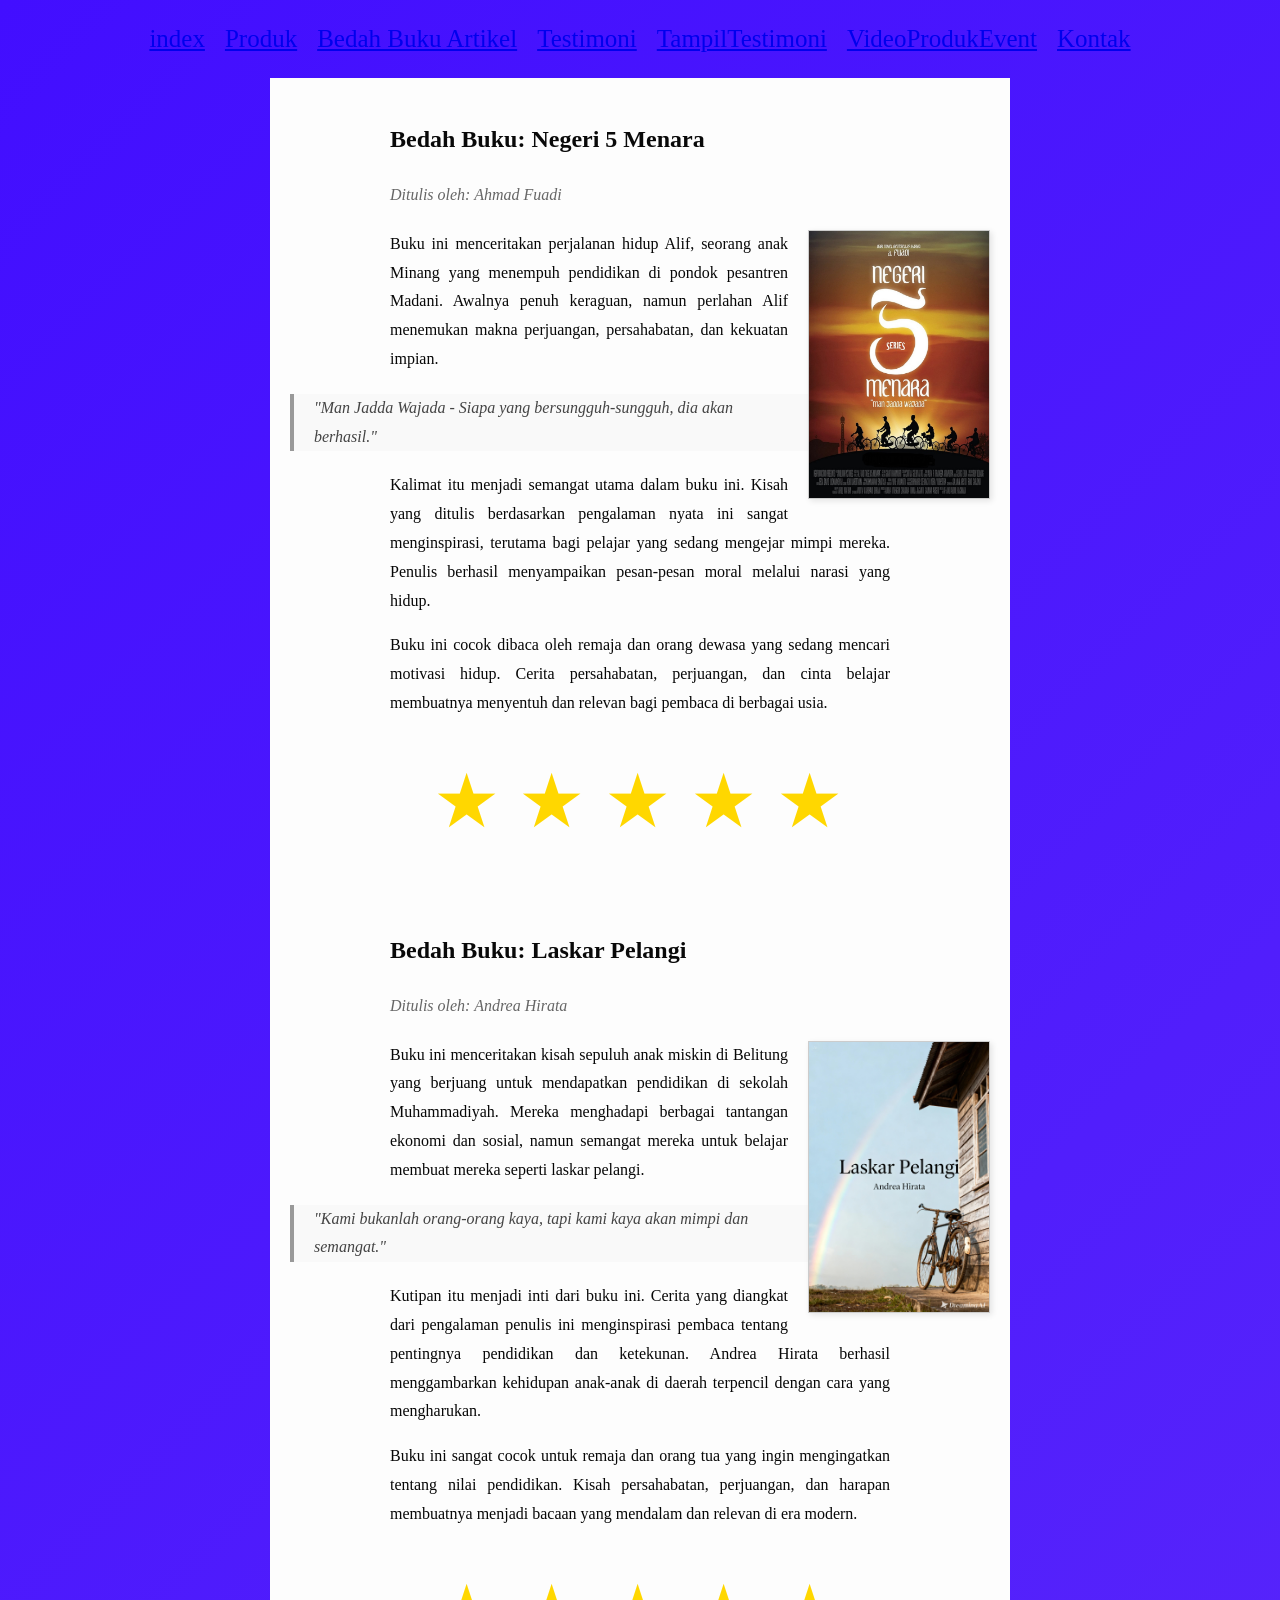
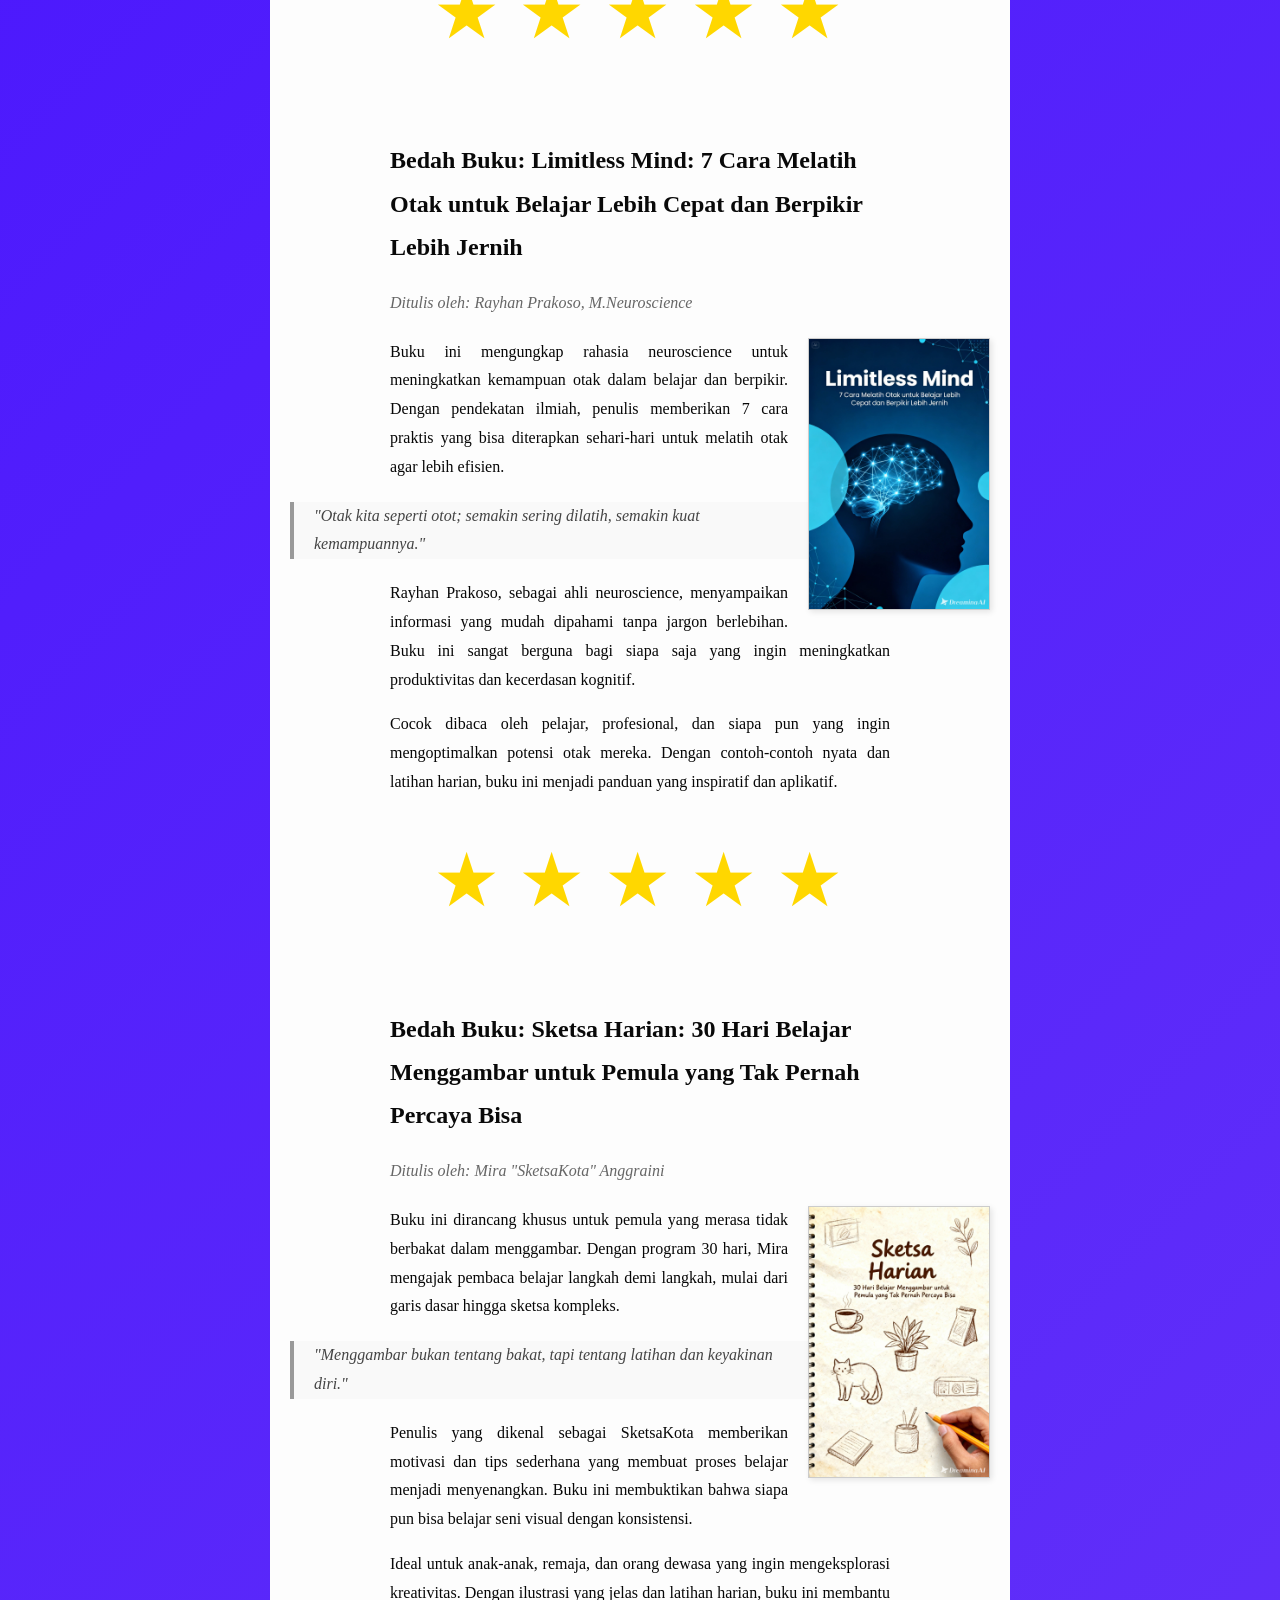
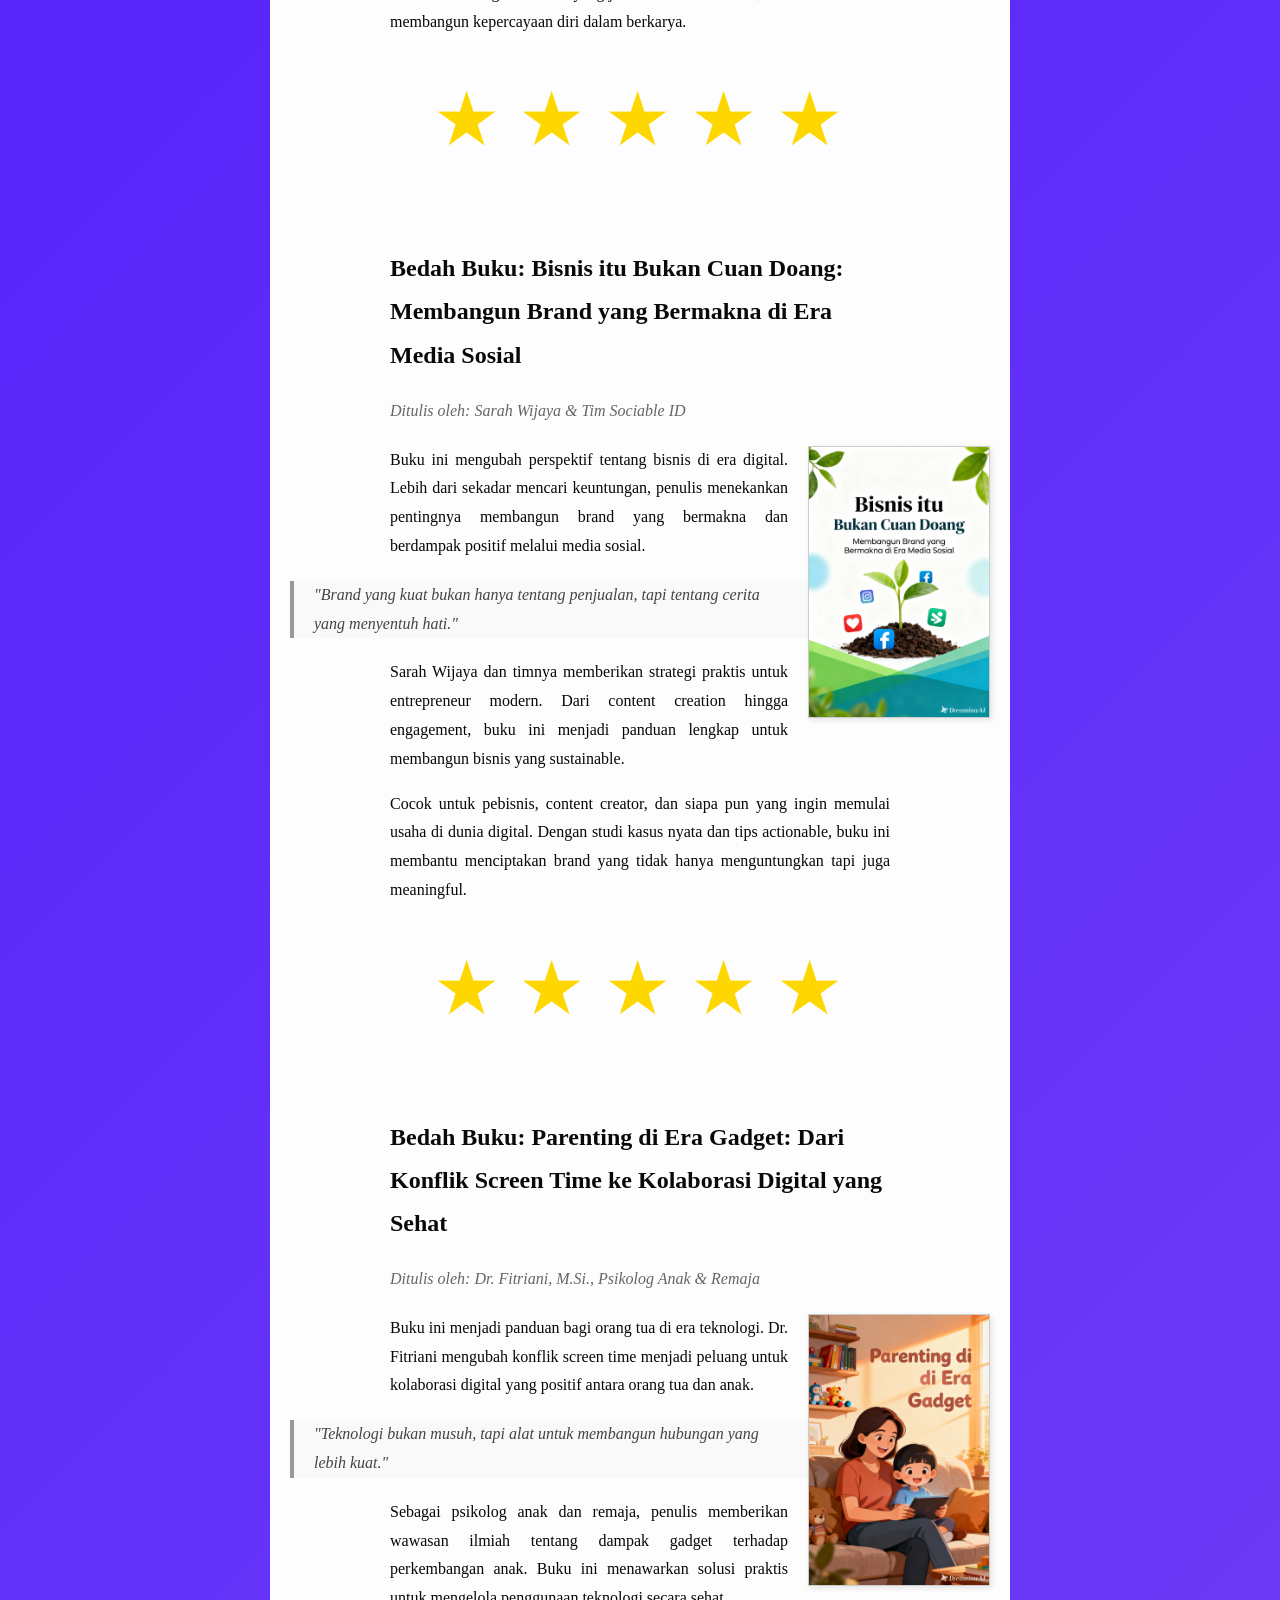
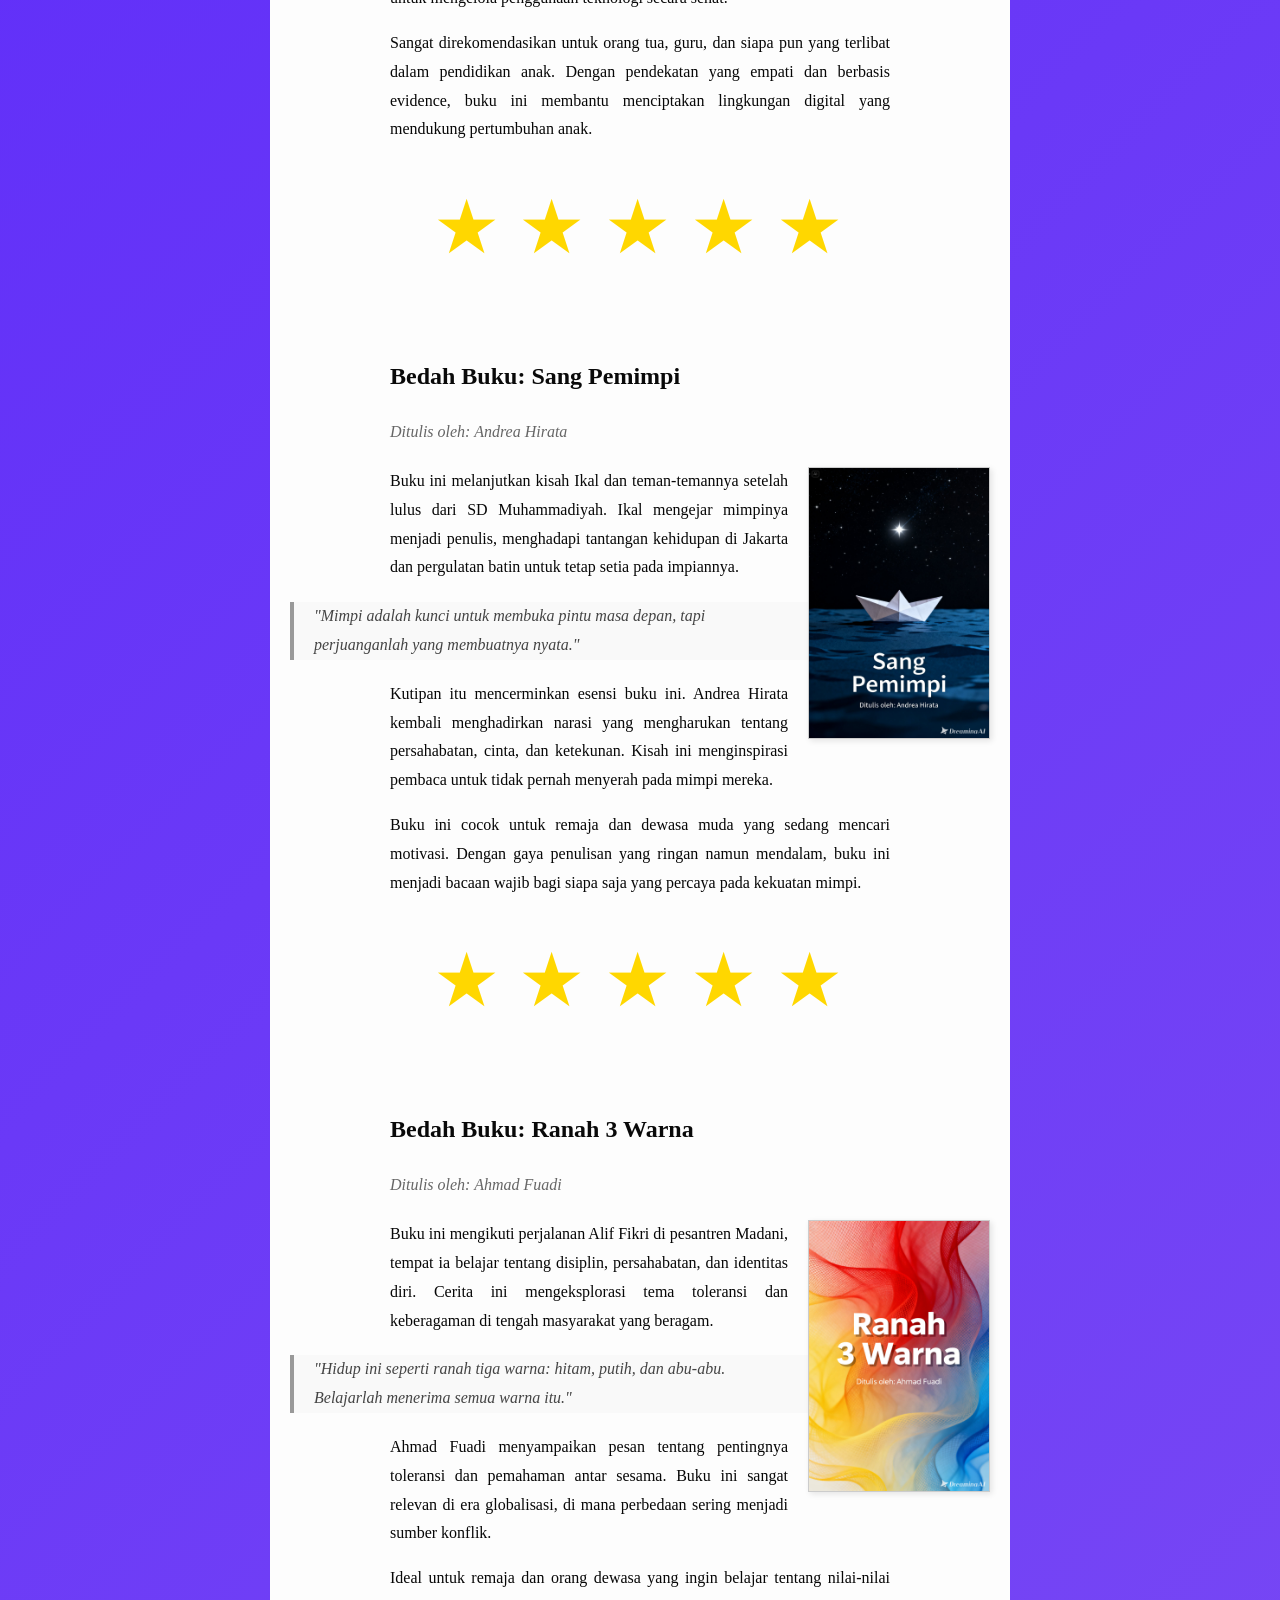
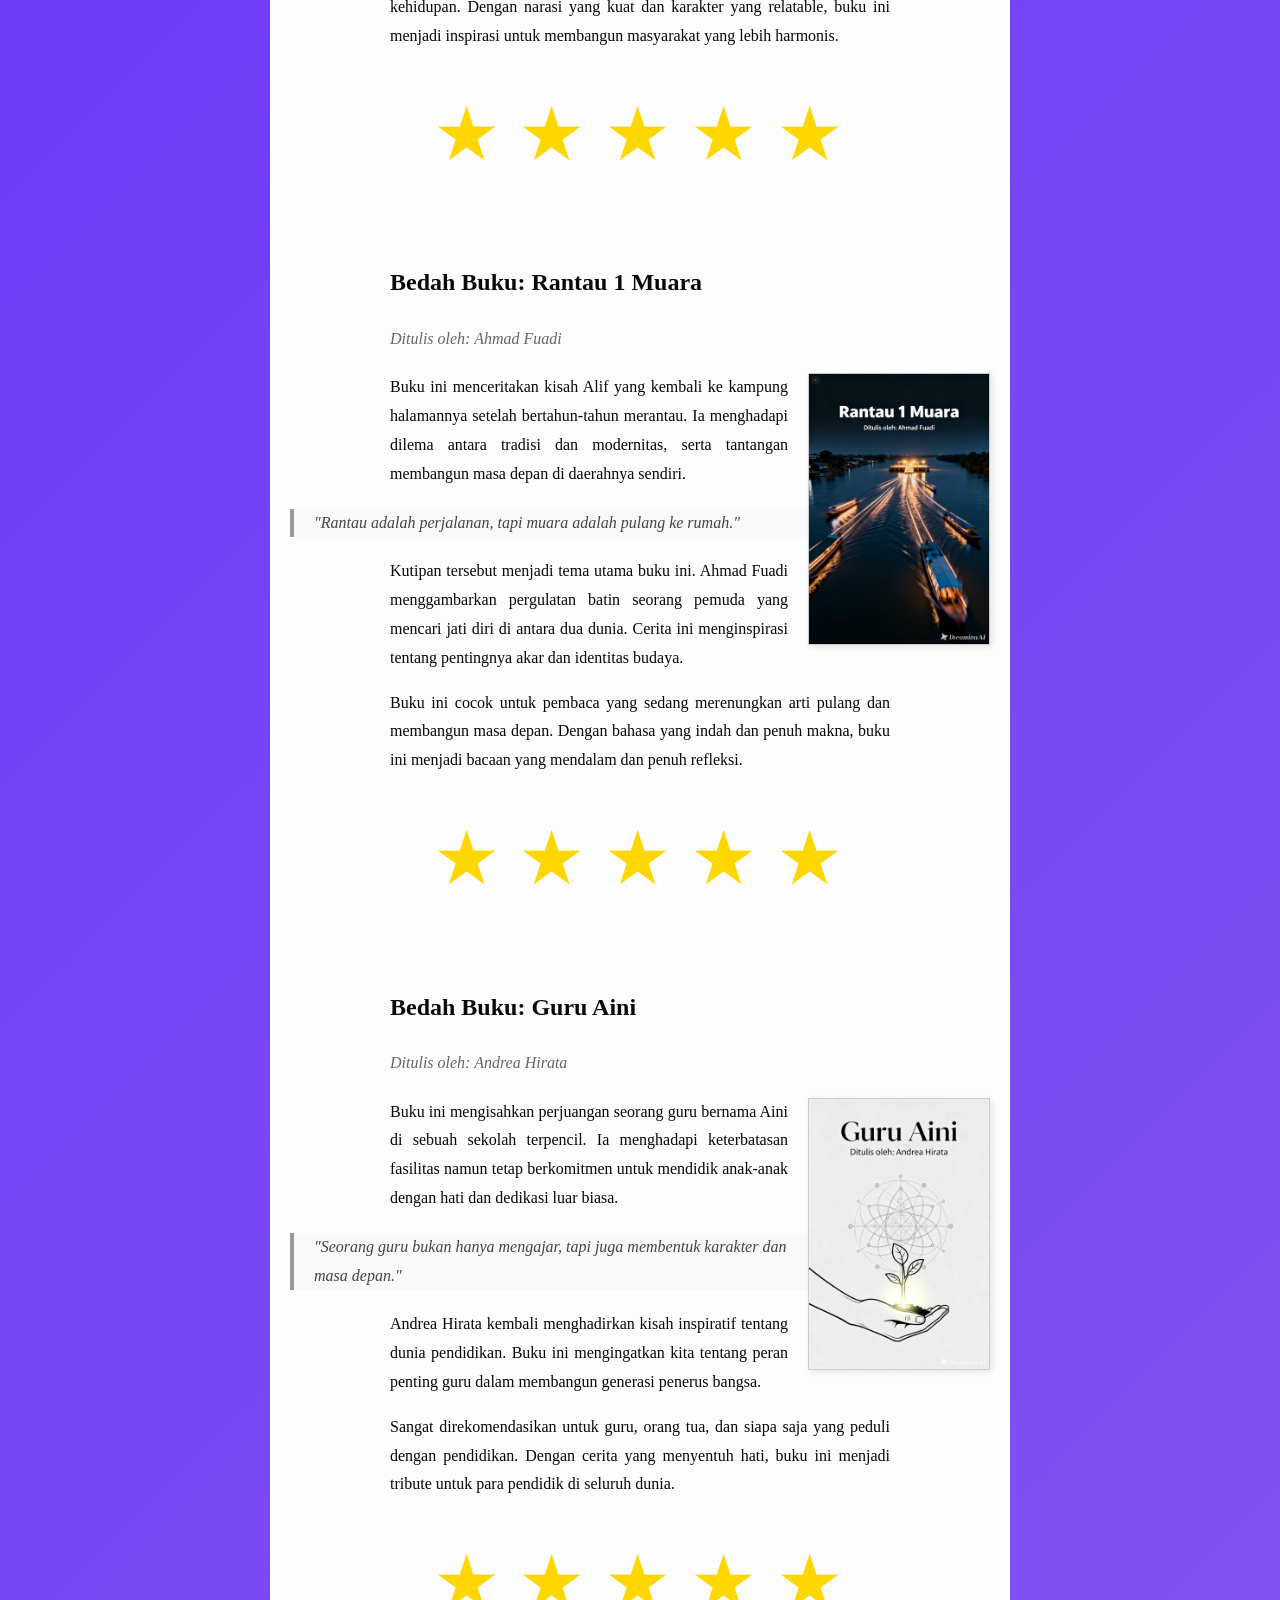
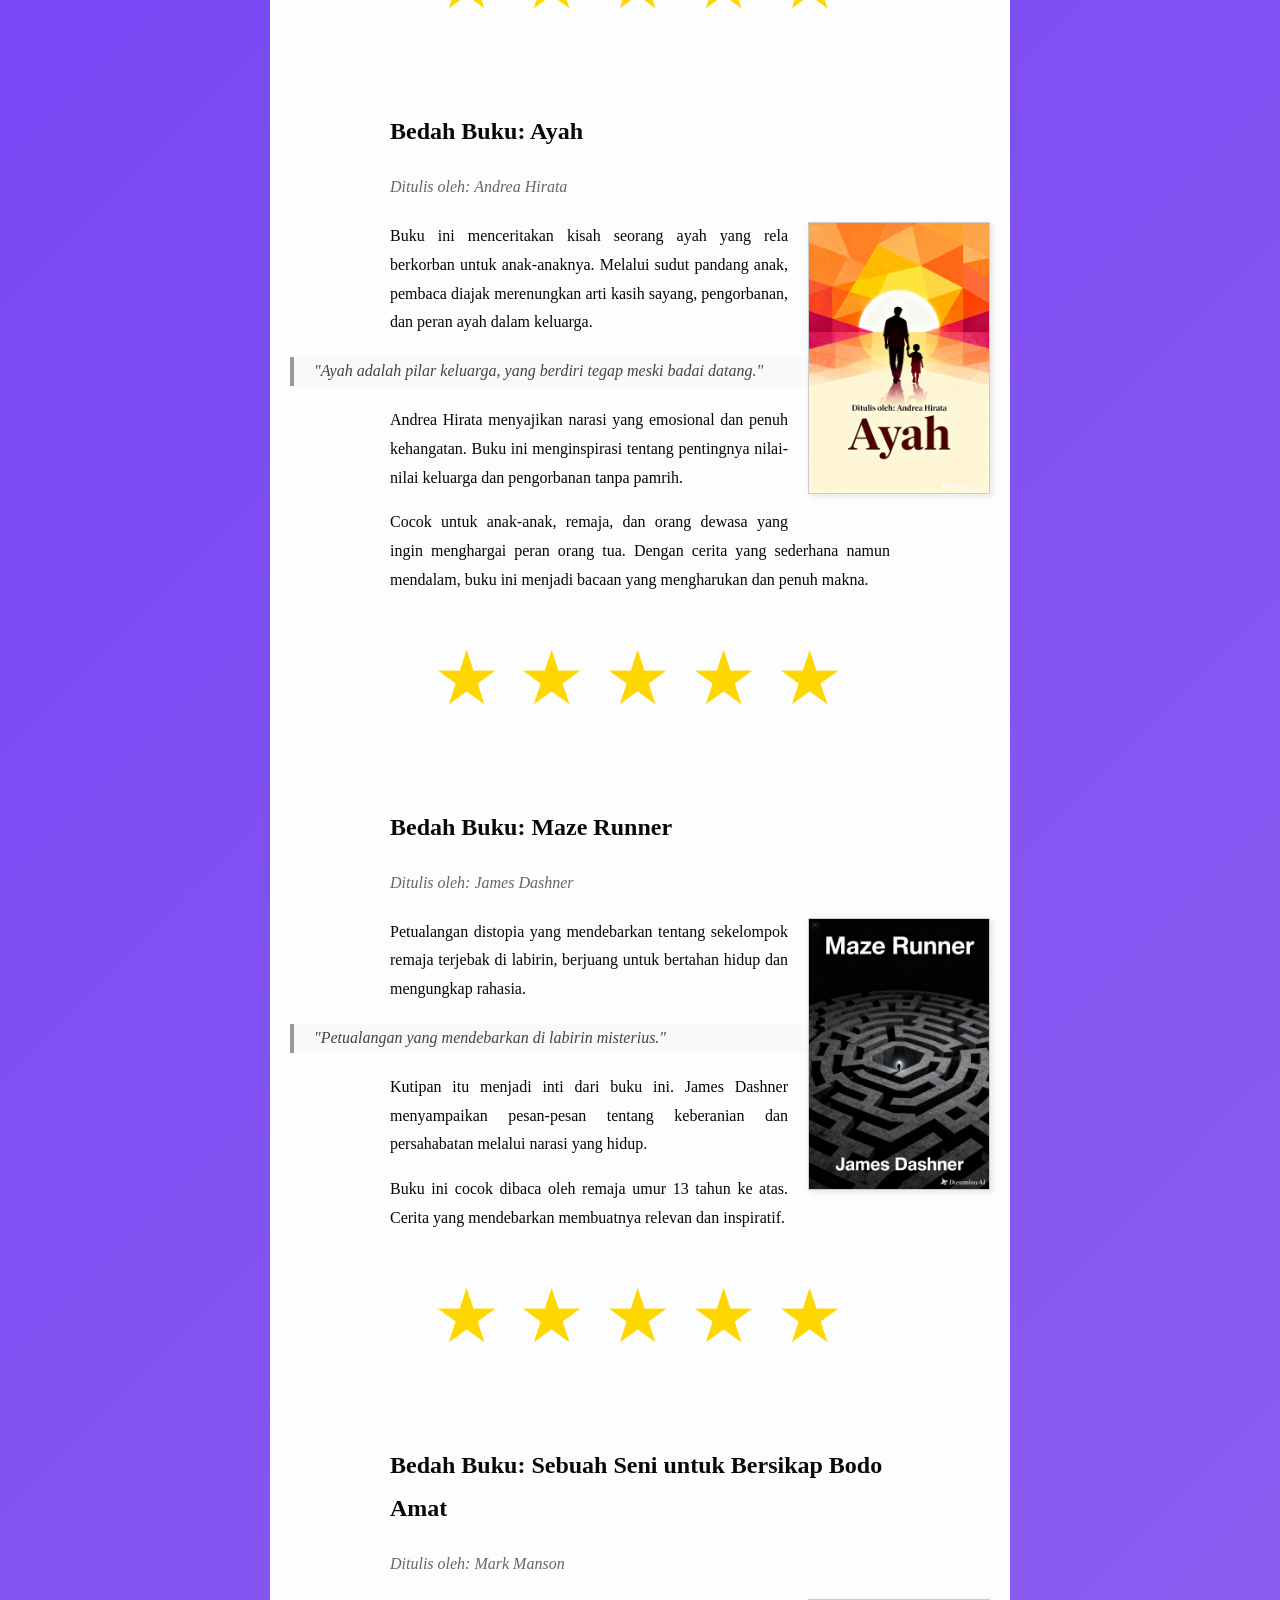
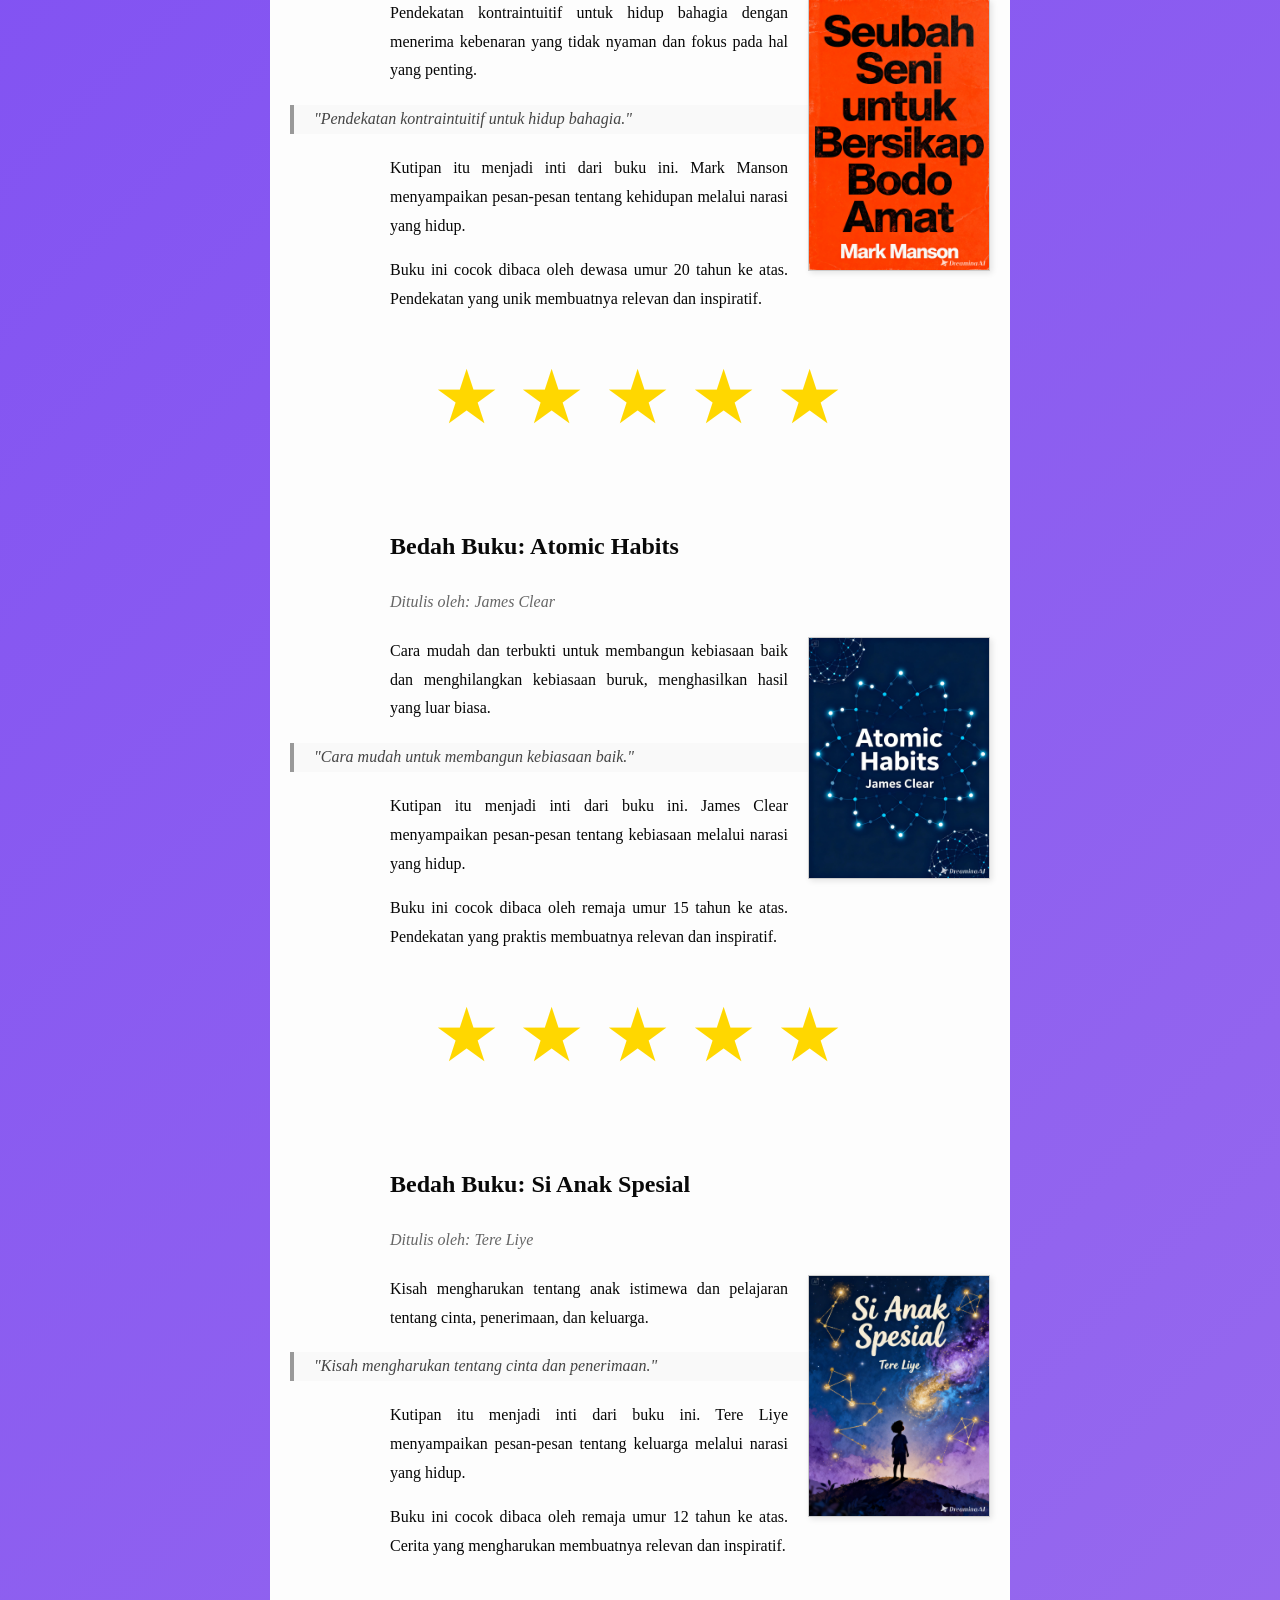
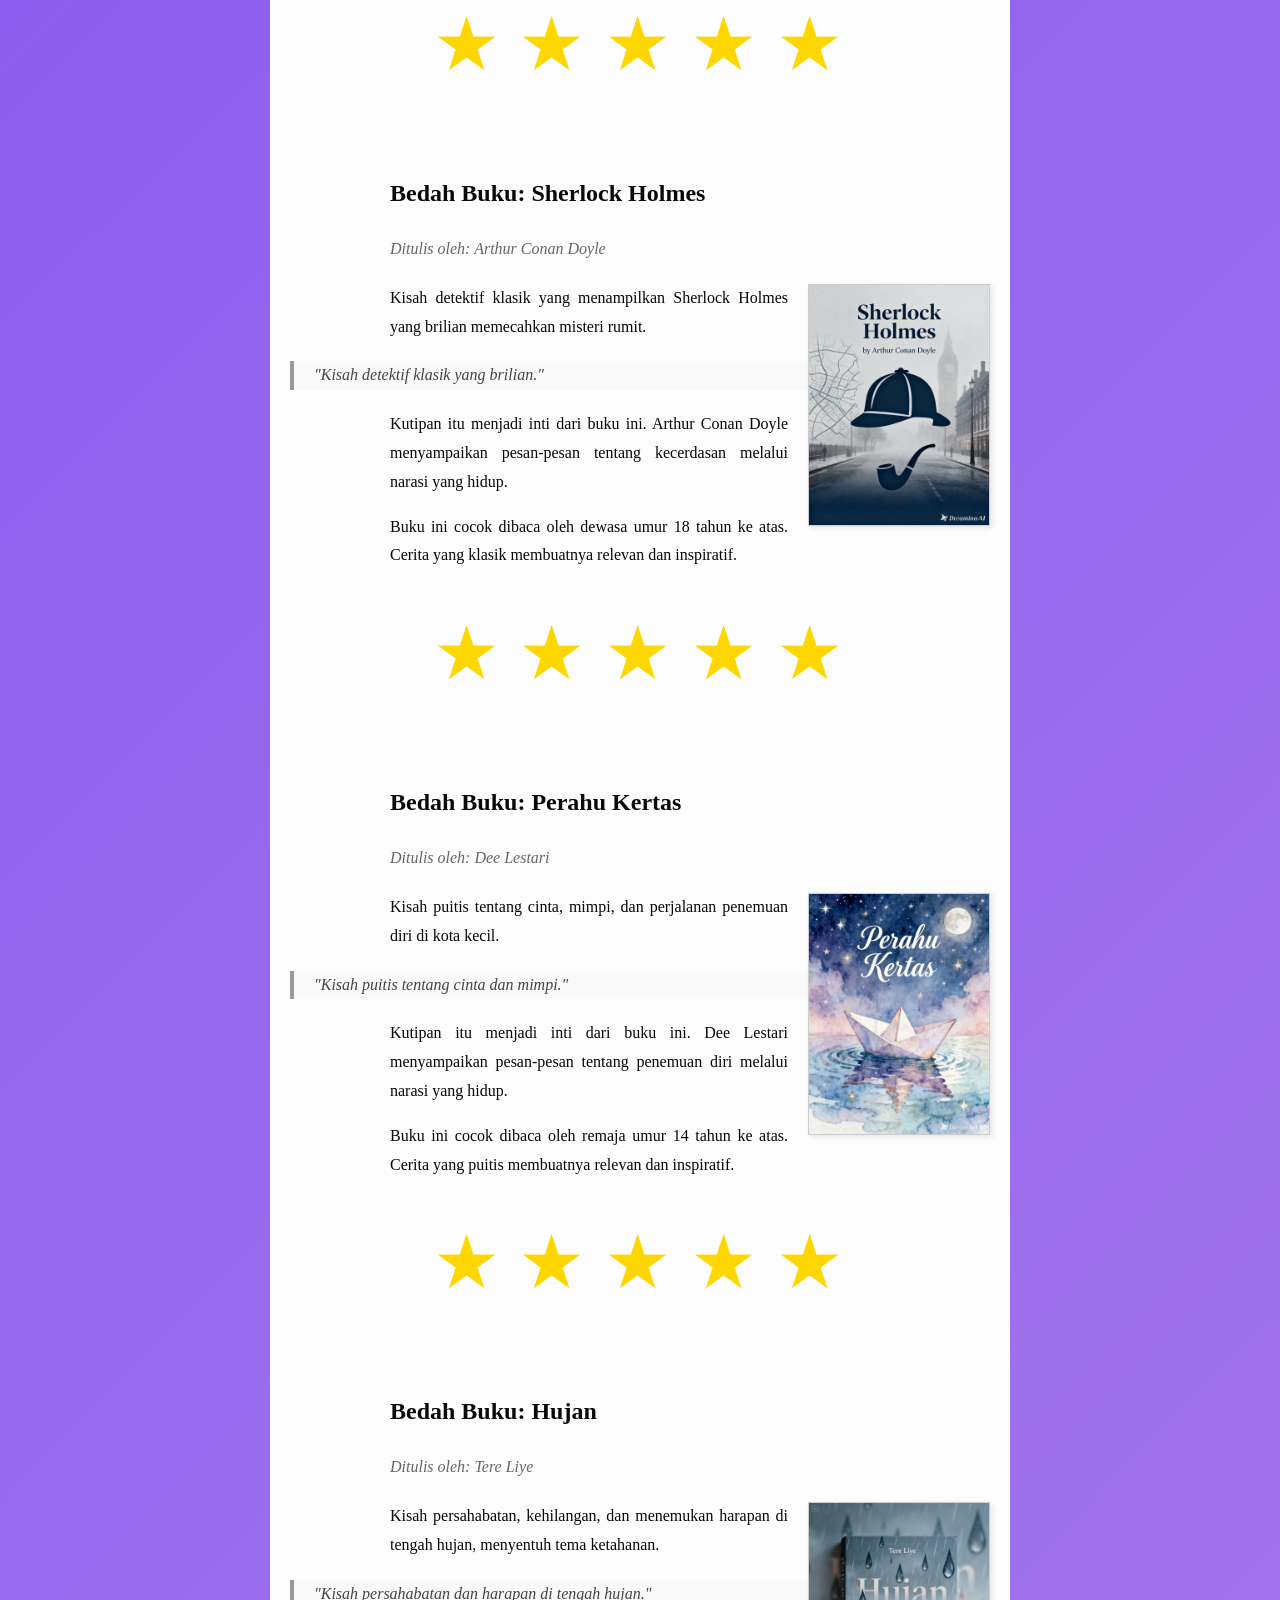
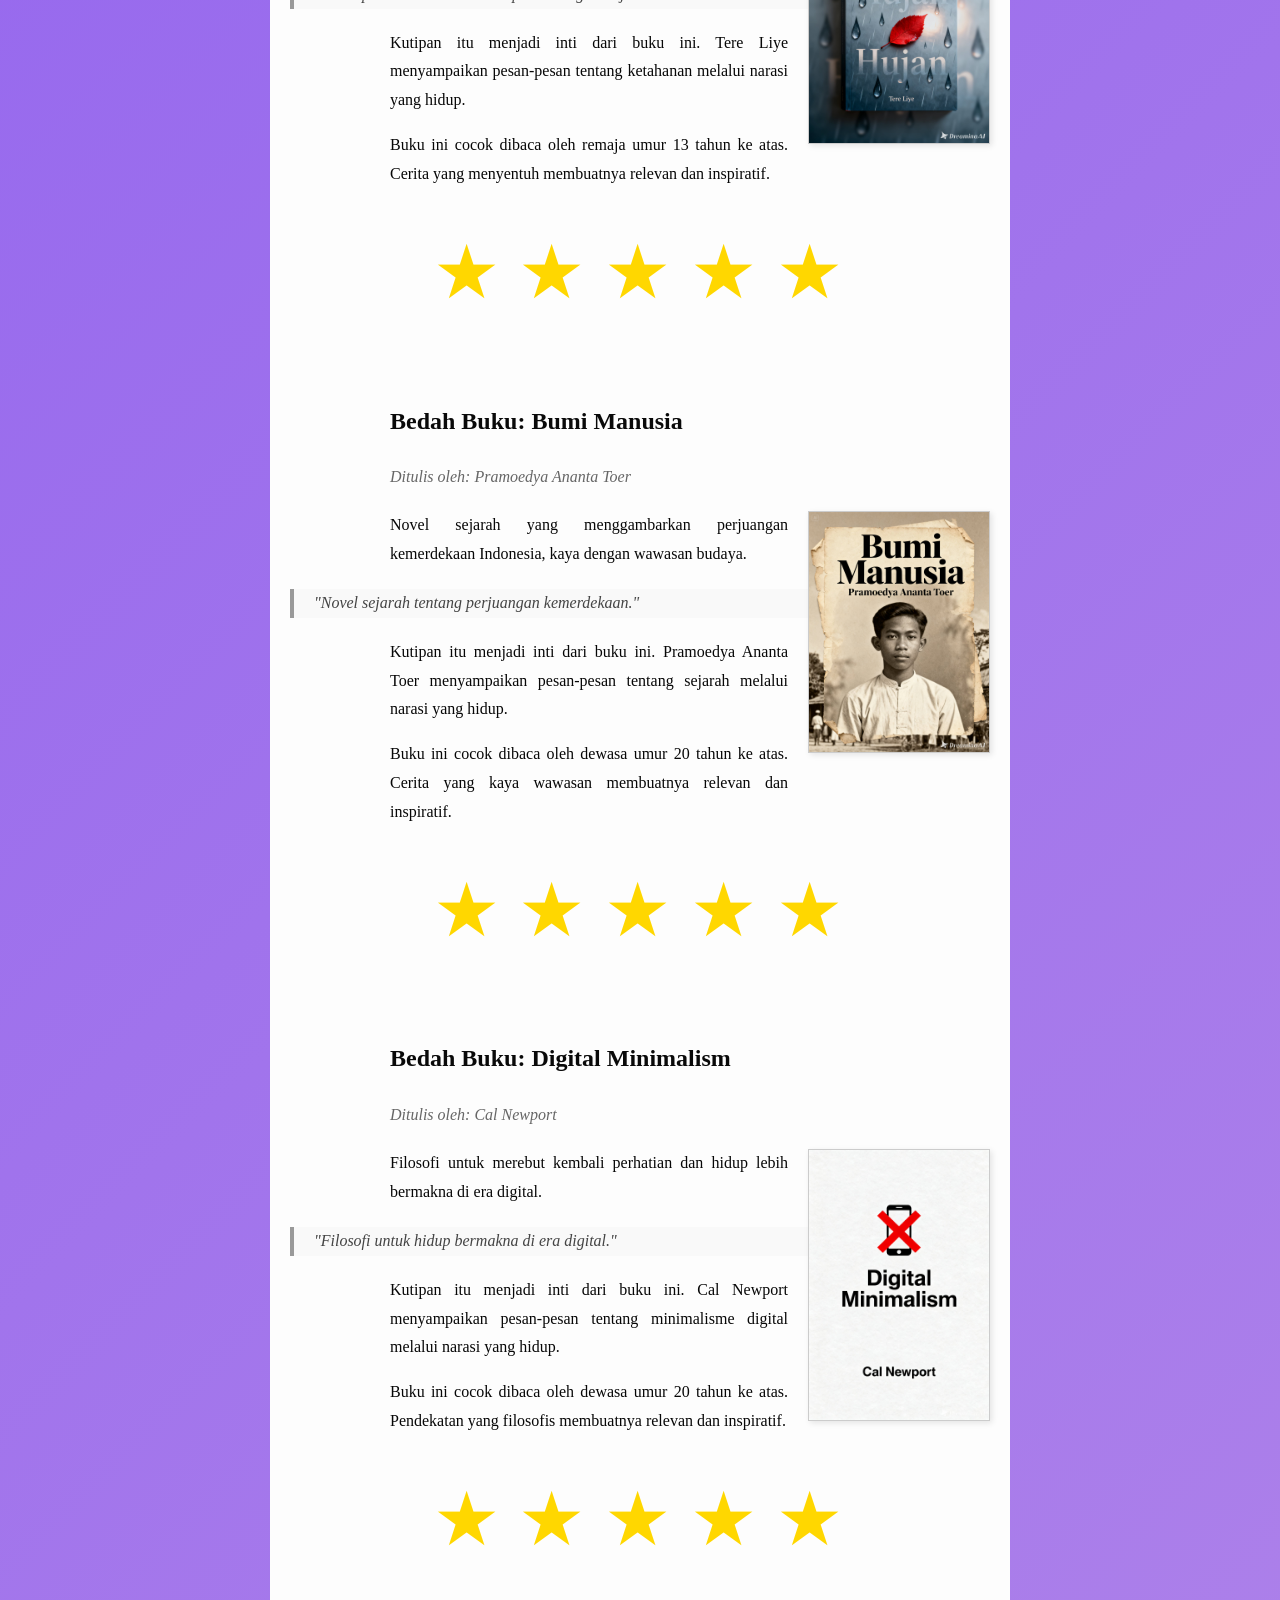
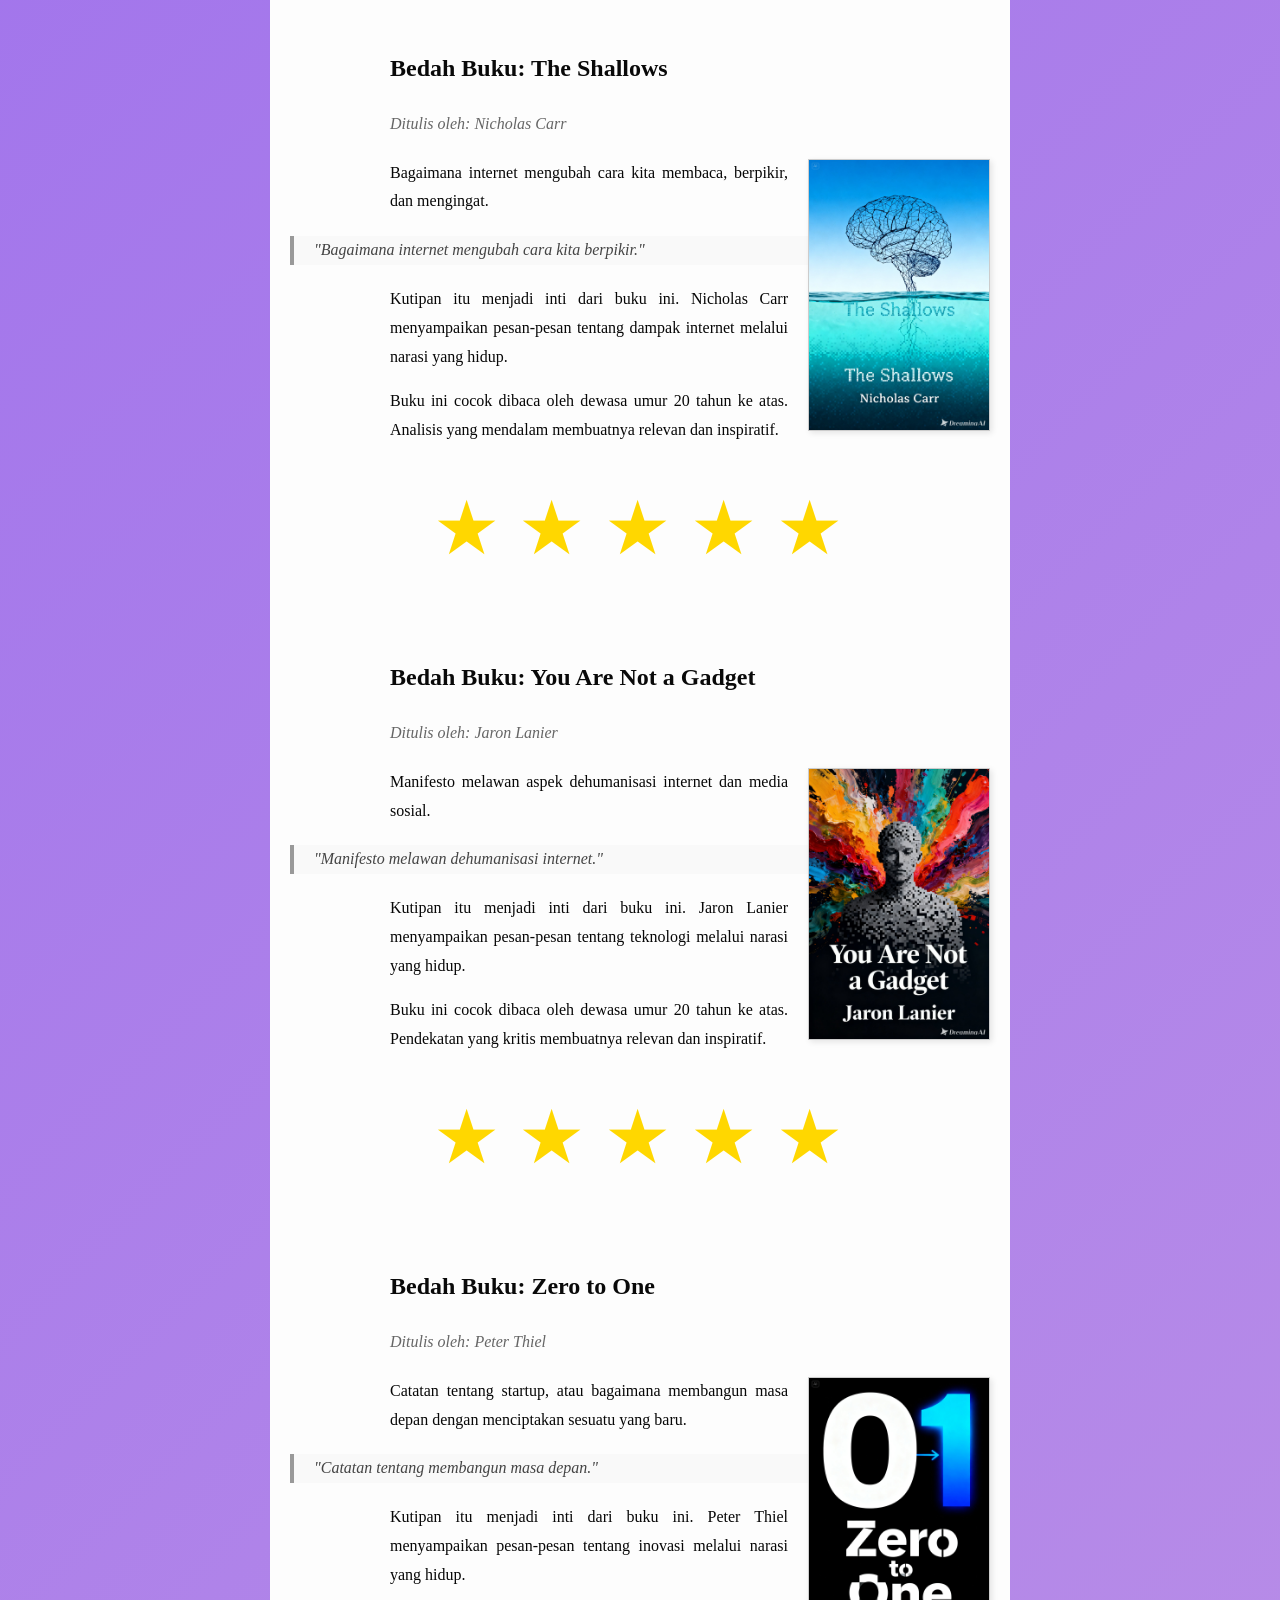
==== BedahBukuArtikel.html @ 0fa4472f "saya ingin mambuat file image untuk foto" ====
<!DOCTYPE html>
<html lang="id">
<head>
    <meta charset="UTF-8">
    <meta name="viewport" content="width=device-width, initial-scale=1.0">
    <title>Profil Usaha Buku</title>
    <link rel="stylesheet" href="style.css" />
</head>
<body>
    <nav class="navbar">
        <ul>
            <li><a href="index.html">index</a></li>
            <li><a href="Produk.html">Produk</a></li>
            <li><a href="BedahBukuArtikel.html">Bedah Buku Artikel</a></li>
            <li><a href="Testimoni.html">Testimoni</a></li>
            <li><a href="TampilTestimoni.html">TampilTestimoni</a></li>
            <li><a href="VideoProdukEvent.html">VideoProdukEvent</a></li>
            <li><a href="Kontak.html">Kontak</a></li>
        </ul>
    </nav>

    <main class="artikel">
        <h2>Bedah Buku: Negeri 5 Menara</h2>
        <p class="penulis">Ditulis oleh: Ahmad Fuadi</p>

        <img src="image/negeri5menara.jpg" alt="Sampul Negeri 5 Menara" class="sampul">

        <p>
            Buku ini menceritakan perjalanan hidup Alif, seorang anak Minang yang menempuh pendidikan di pondok pesantren Madani.
            Awalnya penuh keraguan, namun perlahan Alif menemukan makna perjuangan, persahabatan, dan kekuatan impian.
        </p>

        <blockquote>
            "Man Jadda Wajada - Siapa yang bersungguh-sungguh, dia akan berhasil."
        </blockquote>

        <p>
            Kalimat itu menjadi semangat utama dalam buku ini. Kisah yang ditulis berdasarkan pengalaman nyata ini sangat menginspirasi,
            terutama bagi pelajar yang sedang mengejar mimpi mereka. Penulis berhasil menyampaikan pesan-pesan moral melalui narasi yang hidup.
        </p>

        <p>
            Buku ini cocok dibaca oleh remaja dan orang dewasa yang sedang mencari motivasi hidup. Cerita persahabatan, perjuangan, dan cinta belajar
            membuatnya menyentuh dan relevan bagi pembaca di berbagai usia.
        </p>
        
        <div class="rating">
            <span>★</span>
            <span>★</span>
            <span>★</span>
            <span>★</span>
            <span>★</span>
        </div>
    </main>

    <main class="artikel">
        <h2>Bedah Buku: Laskar Pelangi</h2>
        <p class="penulis">Ditulis oleh: Andrea Hirata</p>

        <img src="image/LaskarPelangi.jpeg" alt="Sampul Laskar Pelangi" class="sampul">

        <p>
            Buku ini menceritakan kisah sepuluh anak miskin di Belitung yang berjuang untuk mendapatkan pendidikan di sekolah Muhammadiyah.
            Mereka menghadapi berbagai tantangan ekonomi dan sosial, namun semangat mereka untuk belajar membuat mereka seperti laskar pelangi.
        </p>

        <blockquote>
            "Kami bukanlah orang-orang kaya, tapi kami kaya akan mimpi dan semangat."
        </blockquote>

        <p>
            Kutipan itu menjadi inti dari buku ini. Cerita yang diangkat dari pengalaman penulis ini menginspirasi pembaca tentang pentingnya pendidikan
            dan ketekunan. Andrea Hirata berhasil menggambarkan kehidupan anak-anak di daerah terpencil dengan cara yang mengharukan.
        </p>

        <p>
            Buku ini sangat cocok untuk remaja dan orang tua yang ingin mengingatkan tentang nilai pendidikan. Kisah persahabatan, perjuangan,
            dan harapan membuatnya menjadi bacaan yang mendalam dan relevan di era modern.
        </p>

        <div class="rating">
            <span>★</span>
            <span>★</span>
            <span>★</span>
            <span>★</span>
            <span>★</span>
        </div>
    </main>

    <main class="artikel">
        <h2>Bedah Buku: Limitless Mind: 7 Cara Melatih Otak untuk Belajar Lebih Cepat dan Berpikir Lebih Jernih</h2>
        <p class="penulis">Ditulis oleh: Rayhan Prakoso, M.Neuroscience</p>

        <img src="image/LimitlessMind.jpeg" alt="Sampul Limitless Mind" class="sampul">

        <p>
            Buku ini mengungkap rahasia neuroscience untuk meningkatkan kemampuan otak dalam belajar dan berpikir. Dengan pendekatan ilmiah,
            penulis memberikan 7 cara praktis yang bisa diterapkan sehari-hari untuk melatih otak agar lebih efisien.
        </p>

        <blockquote>
            "Otak kita seperti otot; semakin sering dilatih, semakin kuat kemampuannya."
        </blockquote>

        <p>
            Rayhan Prakoso, sebagai ahli neuroscience, menyampaikan informasi yang mudah dipahami tanpa jargon berlebihan. Buku ini sangat berguna
            bagi siapa saja yang ingin meningkatkan produktivitas dan kecerdasan kognitif.
        </p>

        <p>
            Cocok dibaca oleh pelajar, profesional, dan siapa pun yang ingin mengoptimalkan potensi otak mereka. Dengan contoh-contoh nyata
            dan latihan harian, buku ini menjadi panduan yang inspiratif dan aplikatif.
        </p>
        
        <div class="rating">
            <span>★</span>
            <span>★</span>
            <span>★</span>
            <span>★</span>
            <span>★</span>
        </div>
    </main>

    <main class="artikel">
        <h2>Bedah Buku: Sketsa Harian: 30 Hari Belajar Menggambar untuk Pemula yang Tak Pernah Percaya Bisa</h2>
        <p class="penulis">Ditulis oleh: Mira "SketsaKota" Anggraini</p>

        <img src="image/SketsaHarian.jpeg" alt="Sampul Sketsa Harian" class="sampul">

        <p>
            Buku ini dirancang khusus untuk pemula yang merasa tidak berbakat dalam menggambar. Dengan program 30 hari, Mira mengajak pembaca
            belajar langkah demi langkah, mulai dari garis dasar hingga sketsa kompleks.
        </p>

        <blockquote>
            "Menggambar bukan tentang bakat, tapi tentang latihan dan keyakinan diri."
        </blockquote>

        <p>
            Penulis yang dikenal sebagai SketsaKota memberikan motivasi dan tips sederhana yang membuat proses belajar menjadi menyenangkan.
            Buku ini membuktikan bahwa siapa pun bisa belajar seni visual dengan konsistensi.
        </p>

        <p>
            Ideal untuk anak-anak, remaja, dan orang dewasa yang ingin mengeksplorasi kreativitas. Dengan ilustrasi yang jelas dan latihan harian,
            buku ini membantu membangun kepercayaan diri dalam berkarya.
        </p>

        <div class="rating">
            <span>★</span>
            <span>★</span>
            <span>★</span>
            <span>★</span>
            <span>★</span>
        </div>
    </main>

    <main class="artikel">
        <h2>Bedah Buku: Bisnis itu Bukan Cuan Doang: Membangun Brand yang Bermakna di Era Media Sosial</h2>
        <p class="penulis">Ditulis oleh: Sarah Wijaya & Tim Sociable ID</p>

        <img src="image/BisnisituBukanCuanDoang.jpeg" alt="Sampul Bisnis itu Bukan Cuan Doang" class="sampul">

        <p>
            Buku ini mengubah perspektif tentang bisnis di era digital. Lebih dari sekadar mencari keuntungan, penulis menekankan pentingnya
            membangun brand yang bermakna dan berdampak positif melalui media sosial.
        </p>

        <blockquote>
            "Brand yang kuat bukan hanya tentang penjualan, tapi tentang cerita yang menyentuh hati."
        </blockquote>

        <p>
            Sarah Wijaya dan timnya memberikan strategi praktis untuk entrepreneur modern. Dari content creation hingga engagement,
            buku ini menjadi panduan lengkap untuk membangun bisnis yang sustainable.
        </p>

        <p>
            Cocok untuk pebisnis, content creator, dan siapa pun yang ingin memulai usaha di dunia digital. Dengan studi kasus nyata
            dan tips actionable, buku ini membantu menciptakan brand yang tidak hanya menguntungkan tapi juga meaningful.
        </p>
        
        <div class="rating">
            <span>★</span>
            <span>★</span>
            <span>★</span>
            <span>★</span>
            <span>★</span>
        </div>
    </main>

    <main class="artikel">
        <h2>Bedah Buku: Parenting di Era Gadget: Dari Konflik Screen Time ke Kolaborasi Digital yang Sehat</h2>
        <p class="penulis">Ditulis oleh: Dr. Fitriani, M.Si., Psikolog Anak & Remaja</p>

        <img src="image/ParentingdiEraGadget.jpeg" alt="Sampul Parenting di Era Gadget" class="sampul">

        <p>
            Buku ini menjadi panduan bagi orang tua di era teknologi. Dr. Fitriani mengubah konflik screen time menjadi peluang untuk
            kolaborasi digital yang positif antara orang tua dan anak.
        </p>

        <blockquote>
            "Teknologi bukan musuh, tapi alat untuk membangun hubungan yang lebih kuat."
        </blockquote>

        <p>
            Sebagai psikolog anak dan remaja, penulis memberikan wawasan ilmiah tentang dampak gadget terhadap perkembangan anak.
            Buku ini menawarkan solusi praktis untuk mengelola penggunaan teknologi secara sehat.
        </p>

        <p>
            Sangat direkomendasikan untuk orang tua, guru, dan siapa pun yang terlibat dalam pendidikan anak. Dengan pendekatan yang empati
            dan berbasis evidence, buku ini membantu menciptakan lingkungan digital yang mendukung pertumbuhan anak.
        </p>
        
        <div class="rating">
            <span>★</span>
            <span>★</span>
            <span>★</span>
            <span>★</span>
            <span>★</span>
        </div>
    </main>
    
    <main class="artikel">
        <h2>Bedah Buku: Sang Pemimpi</h2>
        <p class="penulis">Ditulis oleh: Andrea Hirata</p>

        <img src="image/SangPemimpi.jpeg" alt="Sampul Sang Pemimpi" class="sampul">

        <p>
            Buku ini melanjutkan kisah Ikal dan teman-temannya setelah lulus dari SD Muhammadiyah. Ikal mengejar mimpinya menjadi penulis,
            menghadapi tantangan kehidupan di Jakarta dan pergulatan batin untuk tetap setia pada impiannya.
        </p>

        <blockquote>
            "Mimpi adalah kunci untuk membuka pintu masa depan, tapi perjuanganlah yang membuatnya nyata."
        </blockquote>

        <p>
            Kutipan itu mencerminkan esensi buku ini. Andrea Hirata kembali menghadirkan narasi yang mengharukan tentang persahabatan,
            cinta, dan ketekunan. Kisah ini menginspirasi pembaca untuk tidak pernah menyerah pada mimpi mereka.
        </p>

        <p>
            Buku ini cocok untuk remaja dan dewasa muda yang sedang mencari motivasi. Dengan gaya penulisan yang ringan namun mendalam,
            buku ini menjadi bacaan wajib bagi siapa saja yang percaya pada kekuatan mimpi.
        </p>

        <div class="rating">
            <span>★</span>
            <span>★</span>
            <span>★</span>
            <span>★</span>
            <span>★</span>
        </div>
    </main>

    <main class="artikel">
        <h2>Bedah Buku: Ranah 3 Warna</h2>
        <p class="penulis">Ditulis oleh: Ahmad Fuadi</p>

        <img src="image/Ranah3Warna.jpeg" alt="Sampul Ranah 3 Warna" class="sampul">

        <p>
            Buku ini mengikuti perjalanan Alif Fikri di pesantren Madani, tempat ia belajar tentang disiplin, persahabatan, dan identitas diri.
            Cerita ini mengeksplorasi tema toleransi dan keberagaman di tengah masyarakat yang beragam.
        </p>

        <blockquote>
            "Hidup ini seperti ranah tiga warna: hitam, putih, dan abu-abu. Belajarlah menerima semua warna itu."
        </blockquote>

        <p>
            Ahmad Fuadi menyampaikan pesan tentang pentingnya toleransi dan pemahaman antar sesama. Buku ini sangat relevan di era globalisasi,
            di mana perbedaan sering menjadi sumber konflik.
        </p>

        <p>
            Ideal untuk remaja dan orang dewasa yang ingin belajar tentang nilai-nilai kehidupan. Dengan narasi yang kuat dan karakter yang relatable,
            buku ini menjadi inspirasi untuk membangun masyarakat yang lebih harmonis.
        </p>

        <div class="rating">
            <span>★</span>
            <span>★</span>
            <span>★</span>
            <span>★</span>
            <span>★</span>
        </div>
    </main>

    <main class="artikel">
        <h2>Bedah Buku: Rantau 1 Muara</h2>
        <p class="penulis">Ditulis oleh: Ahmad Fuadi</p>

        <img src="image/Rantau1Muara.jpeg" alt="Sampul Rantau 1 Muara" class="sampul">

        <p>
            Buku ini menceritakan kisah Alif yang kembali ke kampung halamannya setelah bertahun-tahun merantau. Ia menghadapi dilema antara
            tradisi dan modernitas, serta tantangan membangun masa depan di daerahnya sendiri.
        </p>

        <blockquote>
            "Rantau adalah perjalanan, tapi muara adalah pulang ke rumah."
        </blockquote>

        <p>
            Kutipan tersebut menjadi tema utama buku ini. Ahmad Fuadi menggambarkan pergulatan batin seorang pemuda yang mencari jati diri
            di antara dua dunia. Cerita ini menginspirasi tentang pentingnya akar dan identitas budaya.
        </p>

        <p>
            Buku ini cocok untuk pembaca yang sedang merenungkan arti pulang dan membangun masa depan. Dengan bahasa yang indah dan penuh makna,
            buku ini menjadi bacaan yang mendalam dan penuh refleksi.
        </p>

        <div class="rating">
            <span>★</span>
            <span>★</span>
            <span>★</span>
            <span>★</span>
            <span>★</span>
        </div>
    </main>

    <main class="artikel">
        <h2>Bedah Buku: Guru Aini</h2>
        <p class="penulis">Ditulis oleh: Andrea Hirata</p>

        <img src="image/GuruAini.jpeg" alt="Sampul Guru Aini" class="sampul">

        <p>
            Buku ini mengisahkan perjuangan seorang guru bernama Aini di sebuah sekolah terpencil. Ia menghadapi keterbatasan fasilitas
            namun tetap berkomitmen untuk mendidik anak-anak dengan hati dan dedikasi luar biasa.
        </p>

        <blockquote>
            "Seorang guru bukan hanya mengajar, tapi juga membentuk karakter dan masa depan."
        </blockquote>

        <p>
            Andrea Hirata kembali menghadirkan kisah inspiratif tentang dunia pendidikan. Buku ini mengingatkan kita tentang peran penting
            guru dalam membangun generasi penerus bangsa.
        </p>

        <p>
            Sangat direkomendasikan untuk guru, orang tua, dan siapa saja yang peduli dengan pendidikan. Dengan cerita yang menyentuh hati,
            buku ini menjadi tribute untuk para pendidik di seluruh dunia.
        </p>

        <div class="rating">
            <span>★</span>
            <span>★</span>
            <span>★</span>
            <span>★</span>
            <span>★</span>
        </div>
    </main>

    <main class="artikel">
        <h2>Bedah Buku: Ayah</h2>
        <p class="penulis">Ditulis oleh: Andrea Hirata</p>

        <img src="image/Ayah.jpeg" alt="Sampul Ayah" class="sampul">

        <p>
            Buku ini menceritakan kisah seorang ayah yang rela berkorban untuk anak-anaknya. Melalui sudut pandang anak, pembaca diajak
            merenungkan arti kasih sayang, pengorbanan, dan peran ayah dalam keluarga.
        </p>

        <blockquote>
            "Ayah adalah pilar keluarga, yang berdiri tegap meski badai datang."
        </blockquote>

        <p>
            Andrea Hirata menyajikan narasi yang emosional dan penuh kehangatan. Buku ini menginspirasi tentang pentingnya nilai-nilai keluarga
            dan pengorbanan tanpa pamrih.
        </p>

        <p>
            Cocok untuk anak-anak, remaja, dan orang dewasa yang ingin menghargai peran orang tua. Dengan cerita yang sederhana namun mendalam,
            buku ini menjadi bacaan yang mengharukan dan penuh makna.
        </p>

        <div class="rating">
            <span>★</span>
            <span>★</span>
            <span>★</span>
            <span>★</span>
            <span>★</span>
        </div>
    </main>

    <main class="artikel">
        <h2>Bedah Buku: Maze Runner</h2>
        <p class="penulis">Ditulis oleh: James Dashner</p>

        <img src="image/MazeRunner.jpeg" alt="Sampul Maze Runner" class="sampul">

        <p>
            Petualangan distopia yang mendebarkan tentang sekelompok remaja terjebak di labirin, berjuang untuk bertahan hidup dan mengungkap rahasia.
        </p>

        <blockquote>
            "Petualangan yang mendebarkan di labirin misterius."
        </blockquote>

        <p>
            Kutipan itu menjadi inti dari buku ini. James Dashner menyampaikan pesan-pesan tentang keberanian dan persahabatan melalui narasi yang hidup.
        </p>

        <p>
            Buku ini cocok dibaca oleh remaja umur 13 tahun ke atas. Cerita yang mendebarkan membuatnya relevan dan inspiratif.
        </p>
        
        <div class="rating">
            <span>★</span>
            <span>★</span>
            <span>★</span>
            <span>★</span>
            <span>★</span>
        </div>
    </main>

    <main class="artikel">
        <h2>Bedah Buku: Sebuah Seni untuk Bersikap Bodo Amat</h2>
        <p class="penulis">Ditulis oleh: Mark Manson</p>

        <img src="image/SebuahSeniuntukBersikapBodoAmat.jpeg" alt="Sampul Sebuah Seni untuk Bersikap Bodo Amat" class="sampul">

        <p>
            Pendekatan kontraintuitif untuk hidup bahagia dengan menerima kebenaran yang tidak nyaman dan fokus pada hal yang penting.
        </p>

        <blockquote>
            "Pendekatan kontraintuitif untuk hidup bahagia."
        </blockquote>

        <p>
            Kutipan itu menjadi inti dari buku ini. Mark Manson menyampaikan pesan-pesan tentang kehidupan melalui narasi yang hidup.
        </p>

        <p>
            Buku ini cocok dibaca oleh dewasa umur 20 tahun ke atas. Pendekatan yang unik membuatnya relevan dan inspiratif.
        </p>
        
        <div class="rating">
            <span>★</span>
            <span>★</span>
            <span>★</span>
            <span>★</span>
            <span>★</span>
        </div>
    </main>

    <main class="artikel">
        <h2>Bedah Buku: Atomic Habits</h2>
        <p class="penulis">Ditulis oleh: James Clear</p>

        <img src="image/AtomicHabits.jpeg" alt="Sampul Atomic Habits" class="sampul">

        <p>
            Cara mudah dan terbukti untuk membangun kebiasaan baik dan menghilangkan kebiasaan buruk, menghasilkan hasil yang luar biasa.
        </p>

        <blockquote>
            "Cara mudah untuk membangun kebiasaan baik."
        </blockquote>

        <p>
            Kutipan itu menjadi inti dari buku ini. James Clear menyampaikan pesan-pesan tentang kebiasaan melalui narasi yang hidup.
        </p>

        <p>
            Buku ini cocok dibaca oleh remaja umur 15 tahun ke atas. Pendekatan yang praktis membuatnya relevan dan inspiratif.
        </p>
        
        <div class="rating">
            <span>★</span>
            <span>★</span>
            <span>★</span>
            <span>★</span>
            <span>★</span>
        </div>
    </main>

    <main class="artikel">
        <h2>Bedah Buku: Si Anak Spesial</h2>
        <p class="penulis">Ditulis oleh: Tere Liye</p>

        <img src="image/SiAnakSpesial.jpeg" alt="Sampul Si Anak Spesial" class="sampul">

        <p>
            Kisah mengharukan tentang anak istimewa dan pelajaran tentang cinta, penerimaan, dan keluarga.
        </p>

        <blockquote>
            "Kisah mengharukan tentang cinta dan penerimaan."
        </blockquote>

        <p>
            Kutipan itu menjadi inti dari buku ini. Tere Liye menyampaikan pesan-pesan tentang keluarga melalui narasi yang hidup.
        </p>

        <p>
            Buku ini cocok dibaca oleh remaja umur 12 tahun ke atas. Cerita yang mengharukan membuatnya relevan dan inspiratif.
        </p>
        
        <div class="rating">
            <span>★</span>
            <span>★</span>
            <span>★</span>
            <span>★</span>
            <span>★</span>
        </div>
    </main>

    <main class="artikel">
        <h2>Bedah Buku: Sherlock Holmes</h2>
        <p class="penulis">Ditulis oleh: Arthur Conan Doyle</p>

        <img src="image/SherlockHolmes.jpeg" alt="Sampul Sherlock Holmes" class="sampul">

        <p>
            Kisah detektif klasik yang menampilkan Sherlock Holmes yang brilian memecahkan misteri rumit.
        </p>

        <blockquote>
            "Kisah detektif klasik yang brilian."
        </blockquote>

        <p>
            Kutipan itu menjadi inti dari buku ini. Arthur Conan Doyle menyampaikan pesan-pesan tentang kecerdasan melalui narasi yang hidup.
        </p>

        <p>
            Buku ini cocok dibaca oleh dewasa umur 18 tahun ke atas. Cerita yang klasik membuatnya relevan dan inspiratif.
        </p>
        
        <div class="rating">
            <span>★</span>
            <span>★</span>
            <span>★</span>
            <span>★</span>
            <span>★</span>
        </div>
    </main>

    <main class="artikel">
        <h2>Bedah Buku: Perahu Kertas</h2>
        <p class="penulis">Ditulis oleh: Dee Lestari</p>

        <img src="image/PerahuKertas.jpeg" alt="Sampul Perahu Kertas" class="sampul">

        <p>
            Kisah puitis tentang cinta, mimpi, dan perjalanan penemuan diri di kota kecil.
        </p>

        <blockquote>
            "Kisah puitis tentang cinta dan mimpi."
        </blockquote>

        <p>
            Kutipan itu menjadi inti dari buku ini. Dee Lestari menyampaikan pesan-pesan tentang penemuan diri melalui narasi yang hidup.
        </p>

        <p>
            Buku ini cocok dibaca oleh remaja umur 14 tahun ke atas. Cerita yang puitis membuatnya relevan dan inspiratif.
        </p>
        
        <div class="rating">
            <span>★</span>
            <span>★</span>
            <span>★</span>
            <span>★</span>
            <span>★</span>
        </div>
    </main>

    <main class="artikel">
        <h2>Bedah Buku: Hujan</h2>
        <p class="penulis">Ditulis oleh: Tere Liye</p>

        <img src="image/Hujan.jpeg" alt="Sampul Hujan" class="sampul">

        <p>
            Kisah persahabatan, kehilangan, dan menemukan harapan di tengah hujan, menyentuh tema ketahanan.
        </p>

        <blockquote>
            "Kisah persahabatan dan harapan di tengah hujan."
        </blockquote>

        <p>
            Kutipan itu menjadi inti dari buku ini. Tere Liye menyampaikan pesan-pesan tentang ketahanan melalui narasi yang hidup.
        </p>

        <p>
            Buku ini cocok dibaca oleh remaja umur 13 tahun ke atas. Cerita yang menyentuh membuatnya relevan dan inspiratif.
        </p>
        
        <div class="rating">
            <span>★</span>
            <span>★</span>
            <span>★</span>
            <span>★</span>
            <span>★</span>
        </div>
    </main>

    <main class="artikel">
        <h2>Bedah Buku: Bumi Manusia</h2>
        <p class="penulis">Ditulis oleh: Pramoedya Ananta Toer</p>

        <img src="image/BumiManusia.jpeg" alt="Sampul Bumi Manusia" class="sampul">

        <p>
            Novel sejarah yang menggambarkan perjuangan kemerdekaan Indonesia, kaya dengan wawasan budaya.
        </p>

        <blockquote>
            "Novel sejarah tentang perjuangan kemerdekaan."
        </blockquote>

        <p>
            Kutipan itu menjadi inti dari buku ini. Pramoedya Ananta Toer menyampaikan pesan-pesan tentang sejarah melalui narasi yang hidup.
        </p>

        <p>
            Buku ini cocok dibaca oleh dewasa umur 20 tahun ke atas. Cerita yang kaya wawasan membuatnya relevan dan inspiratif.
        </p>
        
        <div class="rating">
            <span>★</span>
            <span>★</span>
            <span>★</span>
            <span>★</span>
            <span>★</span>
        </div>
    </main>

    <main class="artikel">
        <h2>Bedah Buku: Digital Minimalism</h2>
        <p class="penulis">Ditulis oleh: Cal Newport</p>

        <img src="image/DigitalMinimalism.jpeg" alt="Sampul Digital Minimalism" class="sampul">

        <p>
            Filosofi untuk merebut kembali perhatian dan hidup lebih bermakna di era digital.
        </p>

        <blockquote>
            "Filosofi untuk hidup bermakna di era digital."
        </blockquote>

        <p>
            Kutipan itu menjadi inti dari buku ini. Cal Newport menyampaikan pesan-pesan tentang minimalisme digital melalui narasi yang hidup.
        </p>

        <p>
            Buku ini cocok dibaca oleh dewasa umur 20 tahun ke atas. Pendekatan yang filosofis membuatnya relevan dan inspiratif.
        </p>
        
        <div class="rating">
            <span>★</span>
            <span>★</span>
            <span>★</span>
            <span>★</span>
            <span>★</span>
        </div>
    </main>

    <main class="artikel">
        <h2>Bedah Buku: The Shallows</h2>
        <p class="penulis">Ditulis oleh: Nicholas Carr</p>

        <img src="image/TheShallows.jpeg" alt="Sampul The Shallows" class="sampul">

        <p>
            Bagaimana internet mengubah cara kita membaca, berpikir, dan mengingat.
        </p>

        <blockquote>
            "Bagaimana internet mengubah cara kita berpikir."
        </blockquote>

        <p>
            Kutipan itu menjadi inti dari buku ini. Nicholas Carr menyampaikan pesan-pesan tentang dampak internet melalui narasi yang hidup.
        </p>

        <p>
            Buku ini cocok dibaca oleh dewasa umur 20 tahun ke atas. Analisis yang mendalam membuatnya relevan dan inspiratif.
        </p>
        
        <div class="rating">
            <span>★</span>
            <span>★</span>
            <span>★</span>
            <span>★</span>
            <span>★</span>
        </div>
    </main>

    <main class="artikel">
        <h2>Bedah Buku: You Are Not a Gadget</h2>
        <p class="penulis">Ditulis oleh: Jaron Lanier</p>

        <img src="image/YouAreNotaGadget.jpeg" alt="Sampul You Are Not a Gadget" class="sampul">

        <p>
            Manifesto melawan aspek dehumanisasi internet dan media sosial.
        </p>

        <blockquote>
            "Manifesto melawan dehumanisasi internet."
        </blockquote>

        <p>
            Kutipan itu menjadi inti dari buku ini. Jaron Lanier menyampaikan pesan-pesan tentang teknologi melalui narasi yang hidup.
        </p>

        <p>
            Buku ini cocok dibaca oleh dewasa umur 20 tahun ke atas. Pendekatan yang kritis membuatnya relevan dan inspiratif.
        </p>
        
        <div class="rating">
            <span>★</span>
            <span>★</span>
            <span>★</span>
            <span>★</span>
            <span>★</span>
        </div>
    </main>

    <main class="artikel">
        <h2>Bedah Buku: Zero to One</h2>
        <p class="penulis">Ditulis oleh: Peter Thiel</p>

        <img src="image/ZerotoOne.jpeg" alt="Sampul Zero to One" class="sampul">

        <p>
            Catatan tentang startup, atau bagaimana membangun masa depan dengan menciptakan sesuatu yang baru.
        </p>

        <blockquote>
            "Catatan tentang membangun masa depan."
        </blockquote>

        <p>
            Kutipan itu menjadi inti dari buku ini. Peter Thiel menyampaikan pesan-pesan tentang inovasi melalui narasi yang hidup.
        </p>

        <p>
            Buku ini cocok dibaca oleh dewasa umur 20 tahun ke atas. Wawasan tentang startup membuatnya relevan dan inspiratif.
        </p>
        
        <div class="rating">
            <span>★</span>
            <span>★</span>
            <span>★</span>
            <span>★</span>
            <span>★</span>
        </div>
    </main>

    <main class="artikel">
        <h2>Bedah Buku: Hooked</h2>
        <p class="penulis">Ditulis oleh: Nir Eyal</p>

        <img src="image/Hooked.jpeg" alt="Sampul Hooked" class="sampul">

        <p>
            Cara membangun produk yang membentuk kebiasaan agar pengguna kembali.
        </p>

        <blockquote>
            "Cara membangun produk yang membentuk kebiasaan."
        </blockquote>

        <p>
            Kutipan itu menjadi inti dari buku ini. Nir Eyal menyampaikan pesan-pesan tentang desain produk melalui narasi yang hidup.
        </p>

        <p>
            Buku ini cocok dibaca oleh dewasa umur 20 tahun ke atas. Strategi yang praktis membuatnya relevan dan inspiratif.
        </p>
        
        <div class="rating">
            <span>★</span>
            <span>★</span>
            <span>★</span>
            <span>★</span>
            <span>★</span>
        </div>
    </main>

    <main class="artikel">
        <h2>Bedah Buku: Crushing It!</h2>
        <p class="penulis">Ditulis oleh: Gary Vaynerchuk</p>

        <img src="image/CrushingIt!.jpeg" alt="Sampul Crushing It!" class="sampul">

        <p>
            Menggunakan media sosial untuk membangun merek pribadi dan menghancurkan bisnis.
        </p>

        <blockquote>
            "Menggunakan media sosial untuk membangun merek."
        </blockquote>

        <p>
            Kutipan itu menjadi inti dari buku ini. Gary Vaynerchuk menyampaikan pesan-pesan tentang pemasaran melalui narasi yang hidup.
        </p>

        <p>
            Buku ini cocok dibaca oleh dewasa umur 20 tahun ke atas. Pendekatan yang agresif membuatnya relevan dan inspiratif.
        </p>
        
        <div class="rating">
            <span>★</span>
            <span>★</span>
            <span>★</span>
            <span>★</span>
            <span>★</span>
        </div>
    </main>

    <main class="artikel">
        <h2>Bedah Buku: Neuromancer</h2>
        <p class="penulis">Ditulis oleh: William Gibson</p>

        <img src="image/Neuromancer.jpeg" alt="Sampul Neuromancer" class="sampul">

        <p>
            Klasik cyberpunk tentang hacker, kecerdasan buatan, dan realitas virtual.
        </p>

        <blockquote>
            "Klasik cyberpunk tentang realitas virtual."
        </blockquote>

        <p>
            Kutipan itu menjadi inti dari buku ini. William Gibson menyampaikan pesan-pesan tentang teknologi melalui narasi yang hidup.
        </p>

        <p>
            Buku ini cocok dibaca oleh dewasa umur 18 tahun ke atas. Cerita yang futuristik membuatnya relevan dan inspiratif.
        </p>
        
        <div class="rating">
            <span>★</span>
            <span>★</span>
            <span>★</span>
            <span>★</span>
            <span>★</span>
        </div>
    </main>

    <main class="artikel">
        <h2>Bedah Buku: Snow Crash</h2>
        <p class="penulis">Ditulis oleh: Neal Stephenson</p>

        <img src="image/SnowCrash.jpeg" alt="Sampul Snow Crash" class="sampul">

        <p>
            Petualangan cepat di dunia distopia realitas virtual dan konspirasi kuno.
        </p>

        <blockquote>
            "Petualangan cepat di dunia distopia."
        </blockquote>

        <p>
            Kutipan itu menjadi inti dari buku ini. Neal Stephenson menyampaikan pesan-pesan tentang realitas virtual melalui narasi yang hidup.
        </p>

        <p>
            Buku ini cocok dibaca oleh dewasa umur 18 tahun ke atas. Cerita yang cepat membuatnya relevan dan inspiratif.
        </p>
        
        <div class="rating">
            <span>★</span>
            <span>★</span>
            <span>★</span>
            <span>★</span>
            <span>★</span>
        </div>
    </main>

    <main class="artikel">
        <h2>Bedah Buku: Artificial Intelligence Basics</h2>
        <p class="penulis">Ditulis oleh: Tom Taulli</p>

        <img src="image/ArtificialIntelligenceBasics.jpeg" alt="Sampul Artificial Intelligence Basics" class="sampul">

        <p>
            Pengantar konsep AI, aplikasi, dan masa depan teknologi.
        </p>

        <blockquote>
            "Pengantar konsep AI."
        </blockquote>

        <p>
            Kutipan itu menjadi inti dari buku ini. Tom Taulli menyampaikan pesan-pesan tentang kecerdasan buatan melalui narasi yang hidup.
        </p>

        <p>
            Buku ini cocok dibaca oleh dewasa umur 20 tahun ke atas. Pendahuluan yang baik membuatnya relevan dan inspiratif.
        </p>
        
        <div class="rating">
            <span>★</span>
            <span>★</span>
            <span>★</span>
            <span>★</span>
            <span>★</span>
        </div>
    </main>

    <main class="artikel">
        <h2>Bedah Buku: Algorithms to Live</h2>
        <p class="penulis">Ditulis oleh: Brian Christian & Tom Griffith</p>

        <img src="image/AlgorithmstoLive.jpeg" alt="Sampul Algorithms to Live" class="sampul">

        <p>
            Bagaimana algoritma komputer membantu kita membuat keputusan yang lebih baik dalam kehidupan sehari-hari.
        </p>

        <blockquote>
            "Algoritma untuk kehidupan sehari-hari."
        </blockquote>

        <p>
            Kutipan itu menjadi inti dari buku ini. Brian Christian & Tom Griffith menyampaikan pesan-pesan tentang algoritma melalui narasi yang hidup.
        </p>

        <p>
            Buku ini cocok dibaca oleh dewasa umur 20 tahun ke atas. Pendekatan yang unik membuatnya relevan dan inspiratif.
        </p>
        
        <div class="rating">
            <span>★</span>
            <span>★</span>
            <span>★</span>
            <span>★</span>
            <span>★</span>
        </div>
    </main>

    <main class="artikel">
        <h2>Bedah Buku: Data Science for Beginners</h2>
        <p class="penulis">Ditulis oleh: Andrew Park</p>

        <img src="image/DataScienceforBeginners.jpeg" alt="Sampul Data Science for Beginners" class="sampul">

        <p>
            Panduan pemula untuk ilmu data, mencakup dasar statistik, pemrograman, dan analisis.
        </p>

        <blockquote>
            "Panduan pemula untuk ilmu data."
        </blockquote>

        <p>
            Kutipan itu menjadi inti dari buku ini. Andrew Park menyampaikan pesan-pesan tentang data science melalui narasi yang hidup.
        </p>

        <p>
            Buku ini cocok dibaca oleh dewasa umur 20 tahun ke atas. Panduan yang mudah membuatnya relevan dan inspiratif.
        </p>
        
        <div class="rating">
            <span>★</span>
            <span>★</span>
            <span>★</span>
            <span>★</span>
            <span>★</span>
        </div>
    </main>

    <main class="artikel">
        <h2>Bedah Buku: The Fourth Industrial Revolution</h2>
        <p class="penulis">Ditulis oleh: Klaus Schwab</p>

        <img src="image/TheFourthIndustrialRevolution.jpeg" alt="Sampul The Fourth Industrial Revolution" class="sampul">

        <p>
            Menjelajahi perubahan teknologi yang membentuk ulang masyarakat, ekonomi, dan industri.
        </p>

        <blockquote>
            "Perubahan teknologi yang membentuk ulang."
        </blockquote>

        <p>
            Kutipan itu menjadi inti dari buku ini. Klaus Schwab menyampaikan pesan-pesan tentang revolusi industri melalui narasi yang hidup.
        </p>

        <p>
            Buku ini cocok dibaca oleh dewasa umur 20 tahun ke atas. Analisis yang mendalam membuatnya relevan dan inspiratif.
        </p>
        
        <div class="rating">
            <span>★</span>
            <span>★</span>
            <span>★</span>
            <span>★</span>
            <span>★</span>
        </div>
        
        <a href="produk.html" class="btn-kembali">← Kembali ke Katalog</a>
    </main>
        
    <footer>
        <p>&copy; 2026 BookMind Store. Seluruh Hak Cipta Dilindungi.</p>
    </footer>
</body>
</html>
---- style.css ----
body {
    background : linear-gradient(135deg,#420eff, #ffd9d9,#ffe602,#1cf8c1,#ff0202 );
    font-family: "poppins";
    color: #ffffff;
    margin: "20px";
    min-height: 100;
    background-size: 500% 500%;
    animation: gradientBG 5s ease infinite;

}

@keyframes gradientBG {
  0% {background-position: 0% 50%;}
  50% {background-position: 100% 50%;}
  100% {background-position: 0% 50%;}

}

.daftar-produk {
    display: grid;
    grid-template-columns: repeat(auto-fit,
    minmax(250px, 1fr));
    gap: 20px;
    padding: 20px;

}

.produk {
    background-color: #fff;
    border: 1px solid #ddd;
    padding: 15px;
    border-radius: 10px;
    text-align: center;
    box-shadow: 0 2px 6px rgba(0, 0, 0, 0.1);

}

.produk img {
    width: 150px;
    height: auto;
    border-radius: 5px;
    margin-bottom: 10px;

}

.produk h2 {   
    font-size: 20px;
    color: #2c3e50;

}

.produk h3 {
    font-size: 16px;
    color: #2c3e50;

}

.harga {
    font-weight: bold;
    color: #27ae60;

}

.deskripsi {
    font-size: 14px;
    color: #555;

}

h1 {
    color: #ffffff;
    background-color: #000000f6;
    font-family: "poppins";
    text-align: left;
    font-size: "100px";
    padding-left: 100px; 
    padding-right: 100px; 
}

H2 {
    color: #000000f6;
    font-family: "poppins";
    text-align: left;
    font-size: "30px";
    padding-left: 100px; 
    padding-right: 100px; 
}

p {
    color: #070707;
    font-family: "poppins";
    text-align: justify;
    font-size: "100";
    padding-left: 100px; 
    padding-right: 100px; 

}

li, ul, ol {
    color: #000000 !important;
    font-family: "poppins";
    text-align: justify;
    font-size: "100";

}

ul, ol {
    margin: 10px 0;
    padding: 15px 100px;
    border-radius: 8px;

}

.navbar ul {
    display: flex;            
    justify-content: center;  
    list-style: none;         
    margin: 10;
    padding: 10;
    gap : 20px;
    font-family: poppins;
    font-size: 25px;

}

.artikel {
    max-width: 700px;
    margin: auto;
    padding: 20px;
    background-color: #fdfdfd;
    font-family: 'Georgia', serif;
    line-height: 1.8;

}

.artikel .penulis {
    font-style: italic;
    color: #666;
    margin-bottom: 20px;

}

.artikel .sampul {
    width: 180px;
    float: right;
    margin: 0 0 20px 20px;
    border: 1px solid #ccc;
    box-shadow: 2px 2px 6px rgba(0,0,0,0.1);

}

.artikel blockquote {
    font-style: italic;
    padding-left: 20px;
    margin: 20px 0;
    border-left: 4px solid #999;
    color: #444;
    background-color: #f9f9f9;

}

.btn-kembali {
    display: inline-block;
    margin-top: 30px;
    padding: 10px 16px;
    background-color: #0066cc;
    color: white;
    text-decoration: none;
    border-radius: 4px;

}

.btn-kembali:hover {
background-color: #004d99;

}  

.formulir {
    max-width: 600px;
    margin: auto;
    padding: 20px;
    background-color: #fafafa;
    border-radius: 10px;
    box-shadow: 0 0 10px rgba(0,0,0,0.1);
}
            
form label {
    display: block;
    margin-top: 10px;
    font-weight: bold;
            
}
            
form input,
form select,
form textarea {
    width: 100%;
    padding: 8px;
    margin-top: 5px;
    margin-bottom: 15px;
    border-radius: 5px;
    border: 1px solid #ccc;
            
}
            
form button {
    background-color: #3498db;
    color: white;
    padding: 10px 15px;
    border: none;
    border-radius: 5px;
    cursor: pointer;
}
            
form button:hover {
   background-color: #2980b9;
 }

.rating {
    font-size: 75px;      
    color: #FFD700;       
    margin-right: 5px;   
    text-align: center;
}

.container {
    display: flex;
    justify-content: space-around;
    flex-wrap: wrap; /* Agar responsif di HP */
    gap: 20px;
    padding: 50px;
    background-color: #f4f7f6;
    font-family: 'Segoe UI', Tahoma, Geneva, Verdana, sans-serif;
}

.stat-card {
    background: white;
    padding: 0px;
    border-radius: 0px;
    box-shadow: 0 4px 15px rgba(0,0,0,0.1);
    text-align: center;
    flex: 1;
    min-width: 150px;
}

.counter {
    display: block;
    font-size: 3rem;
    font-weight: 800;
    color: #2c3e50;
    margin-bottom: 5px;
}

.label {
    color: #7f8c8d;
    text-transform: uppercase;
    font-size: 0.9rem;
    letter-spacing: 1px;
}

.card-buku {
    background-color: white;
    width: 100%;
    max-width: 560px; /* Menyesuaikan ukuran standar video Youtube */
    border-radius: 12px;
    overflow: hidden;
    box-shadow: 0 4px 15px rgba(0,0,0,0.1);
    transition: 0.3s;
    width: 100%;
    max-width: 500px; /* Tentukan lebar maksimal */
    margin-left: auto;
    margin-right: auto;
    display: block; /* Memastikan elemen dianggap sebagai blok */
}

.video-container {
    position: relative;
    width: 100%;
    padding-bottom: 56.25%; /* Rasio 16:9 */
    height: 0;
}

.video-container iframe {
    position: absolute;
    top: 0;
    left: 0;
    width: 100%;
    height: 100%;
    border: none;
}

.konten {
    padding: 20px;
}

.judul-buku {
    font-size: 24px;
    color: #333;
    margin: 0 0 10px 0;
    font-weight: bold;
}

.harga-buku {
    font-size: 20px;
    color: #e67e22; /* Warna orange agar menonjol */
    font-weight: 600;
    margin-bottom: 15px;
}

.deskripsi {
    font-size: 16px;
    color: #666;
    line-height: 1.6;
}
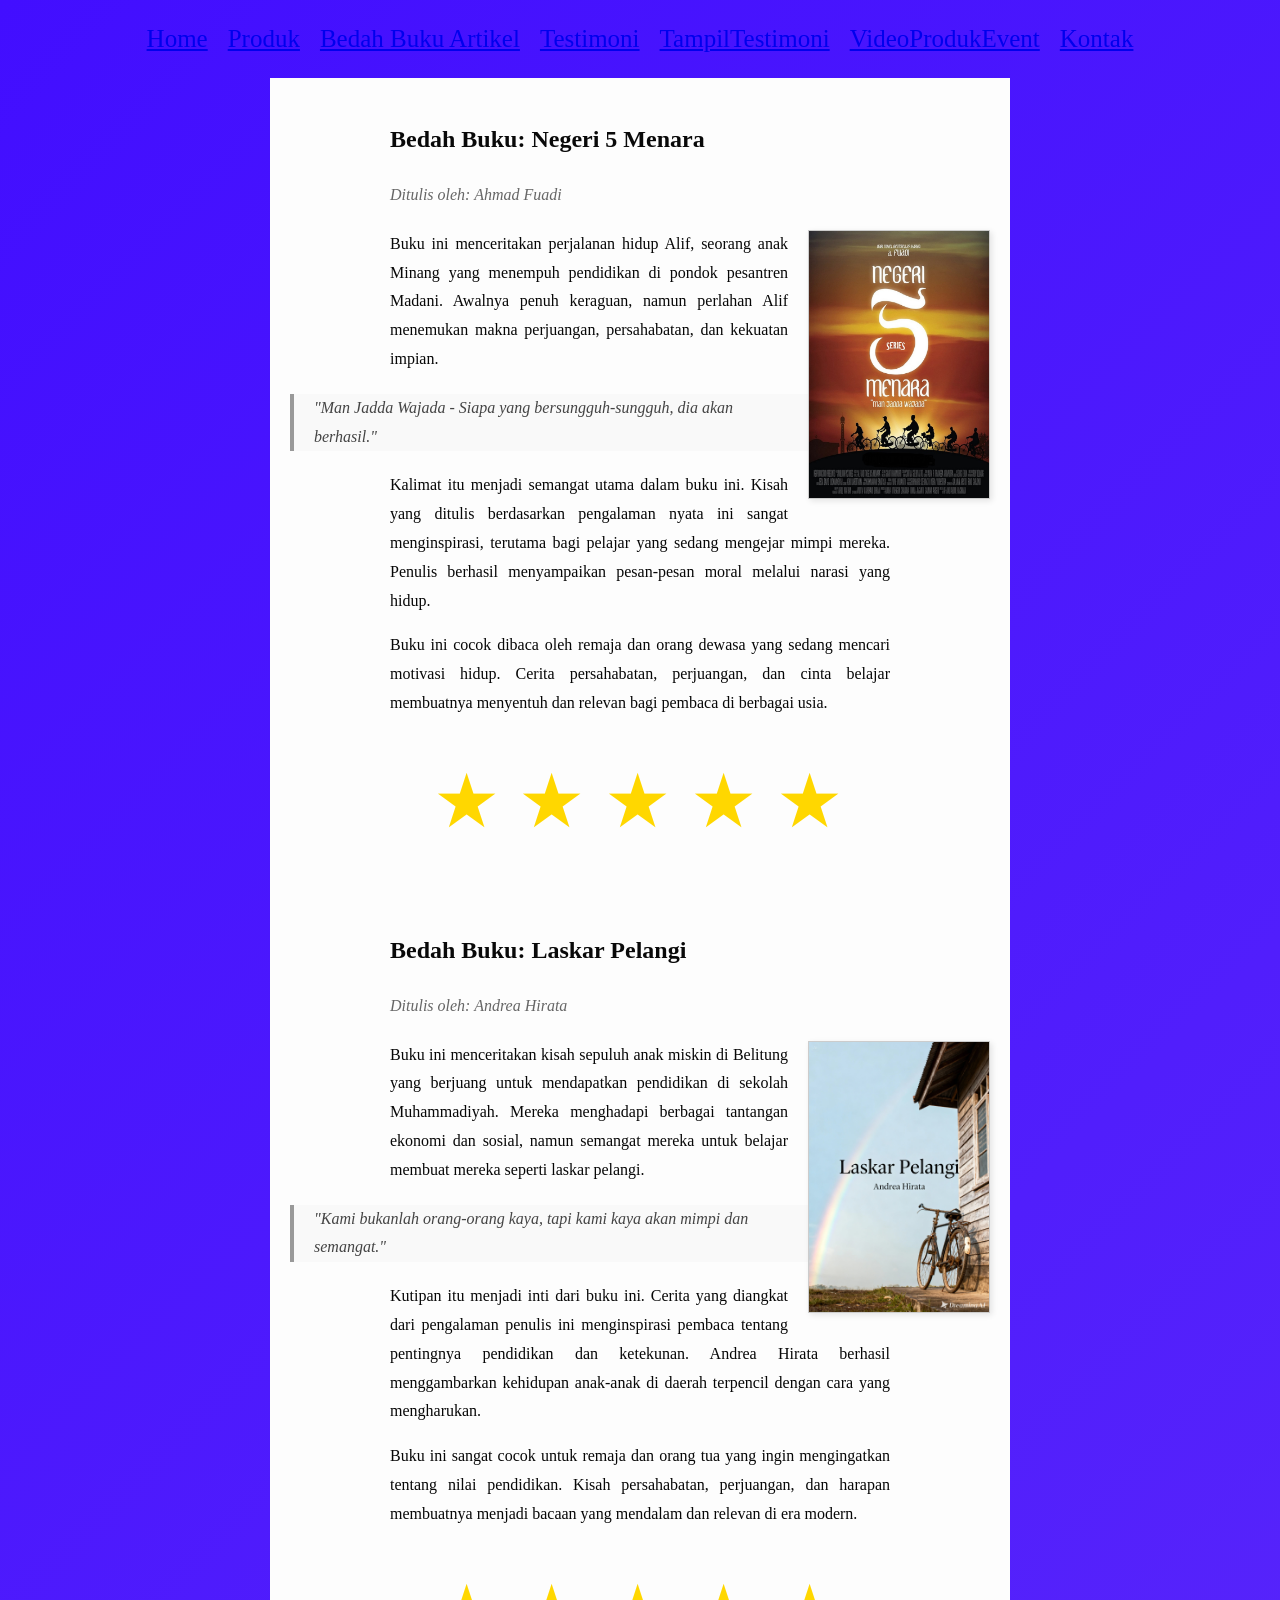
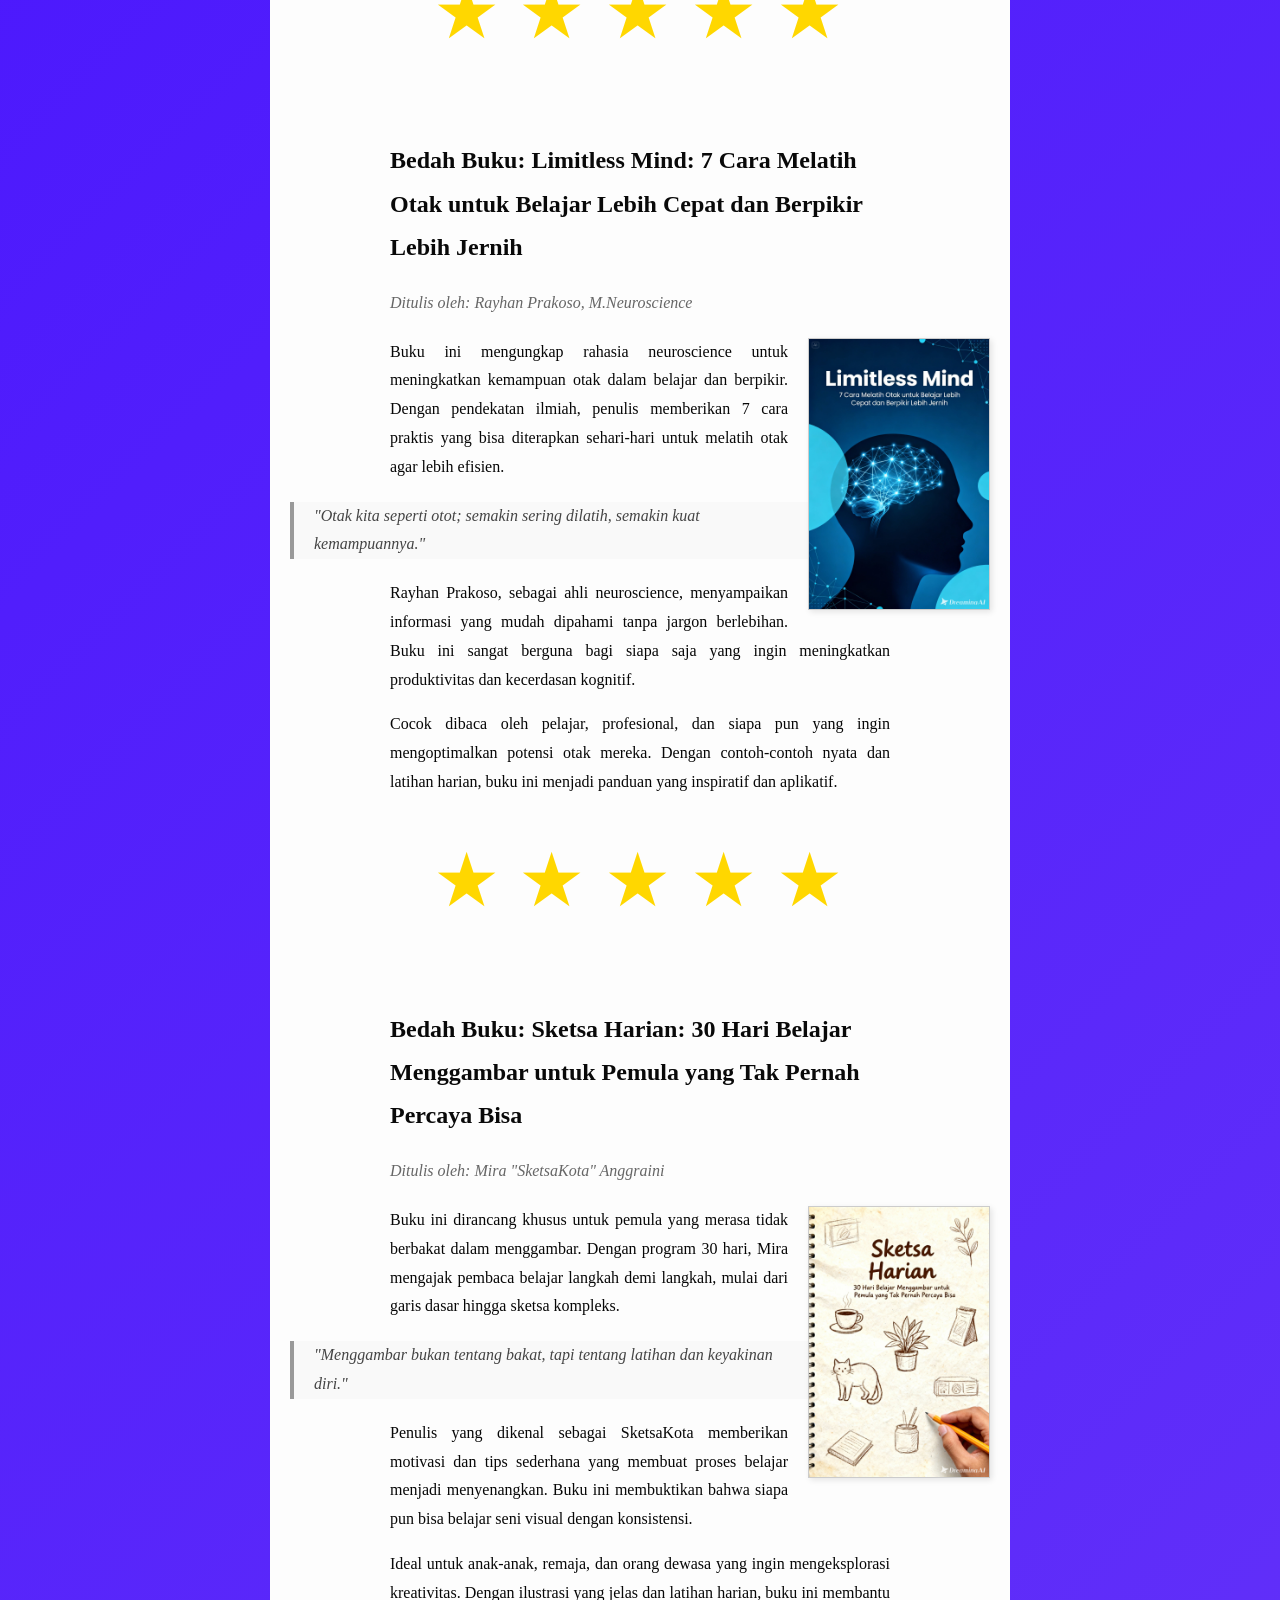
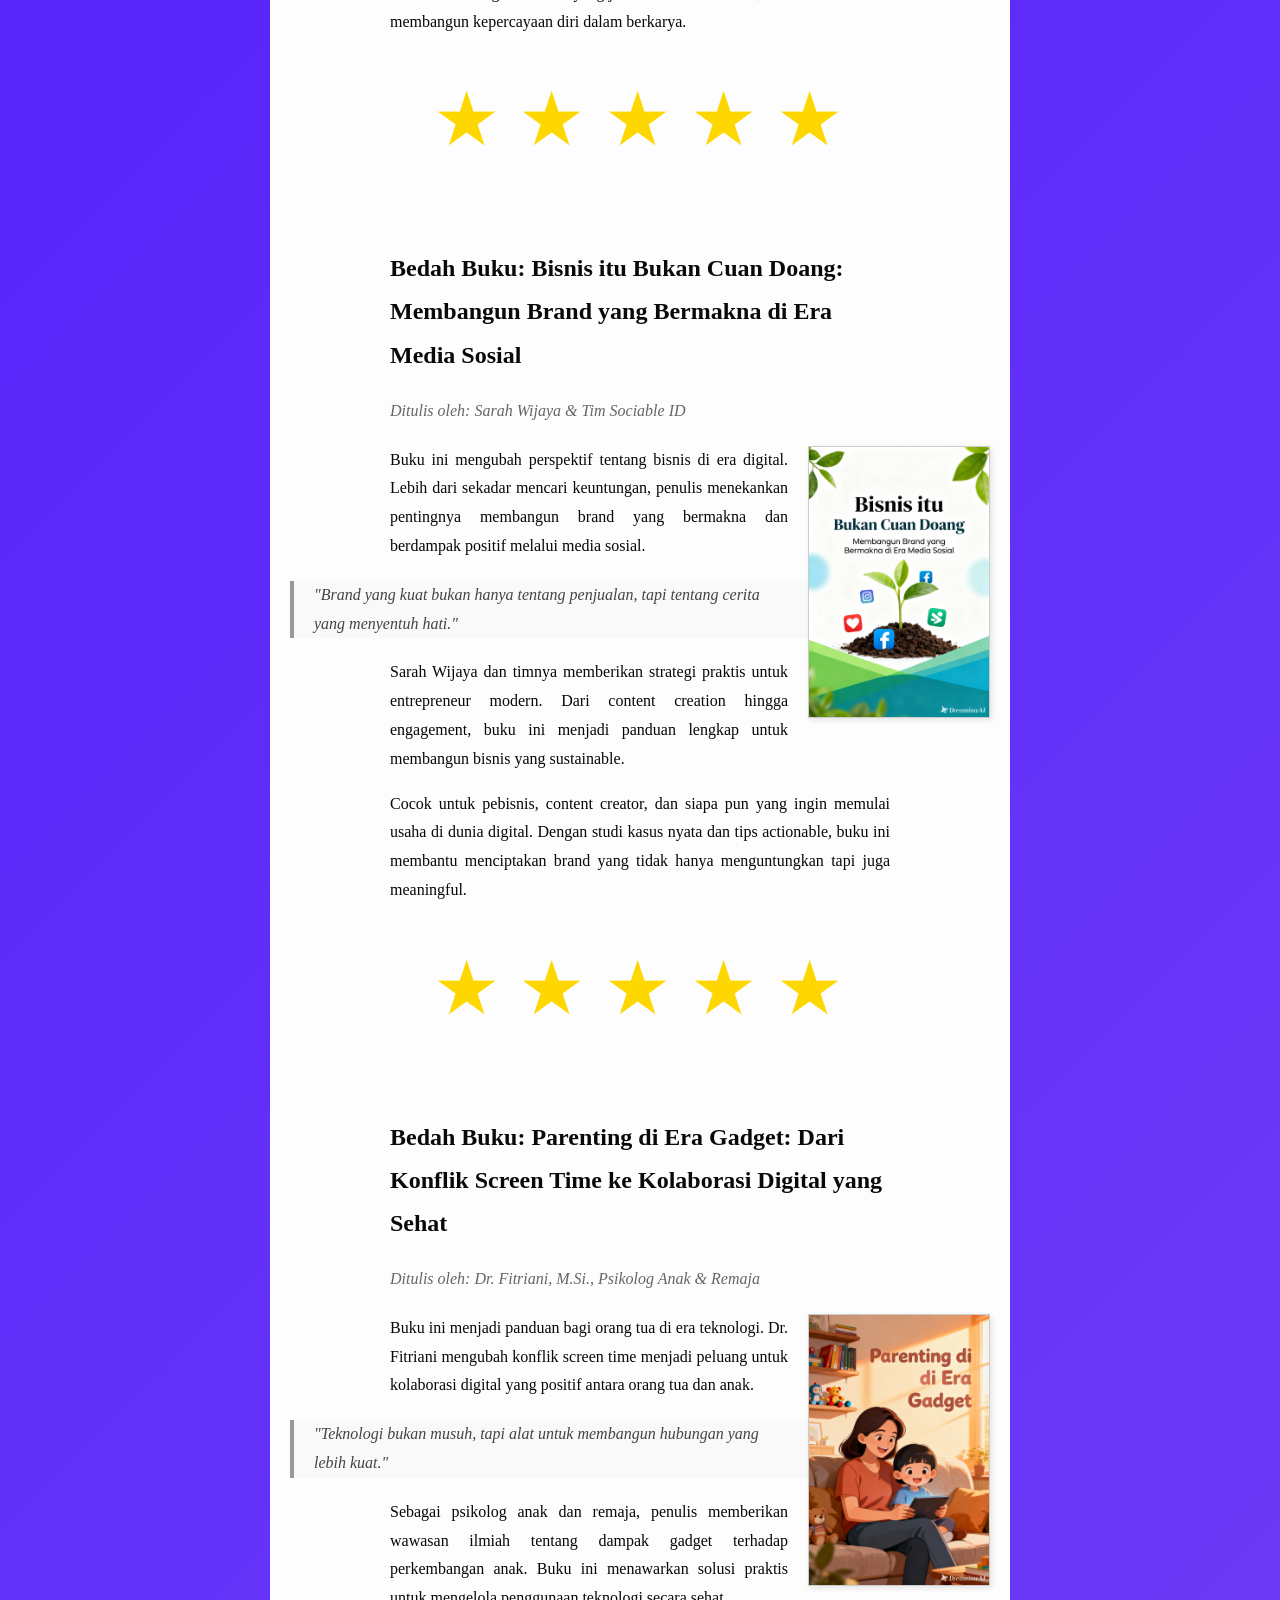
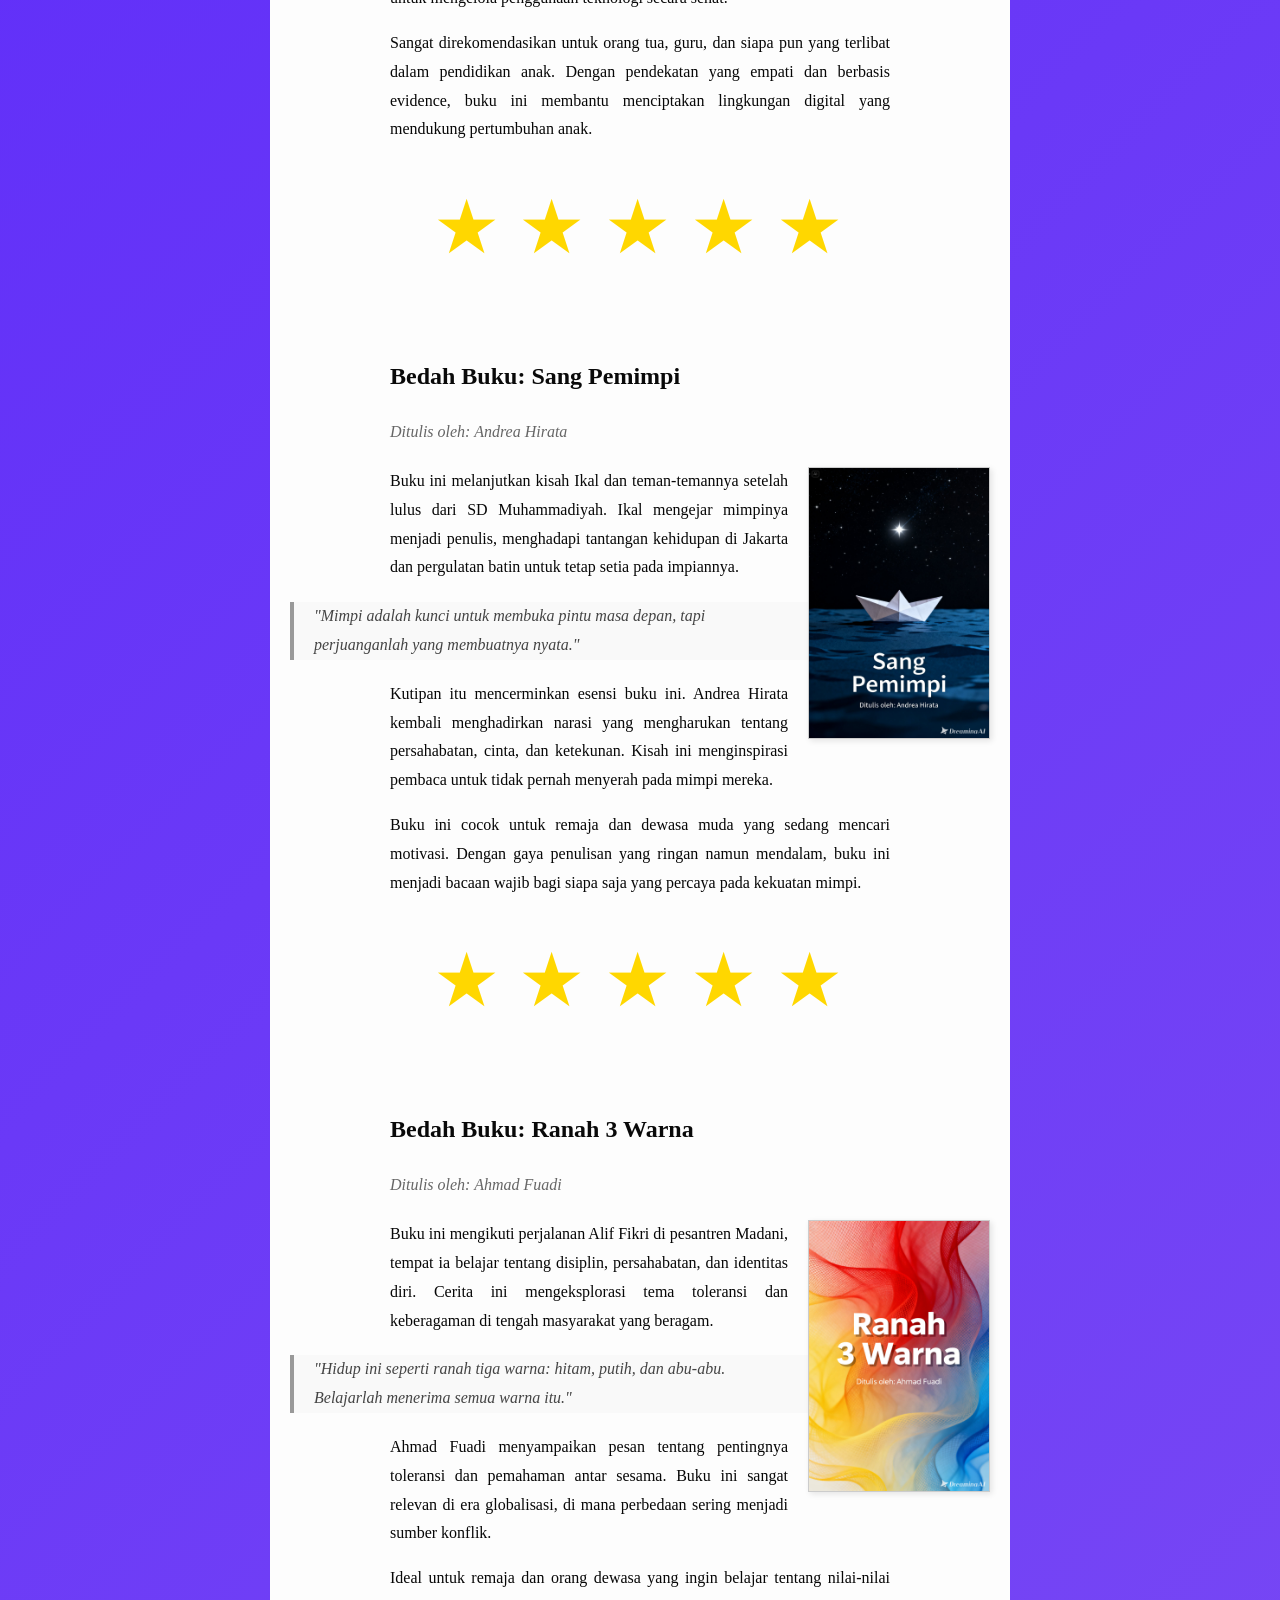
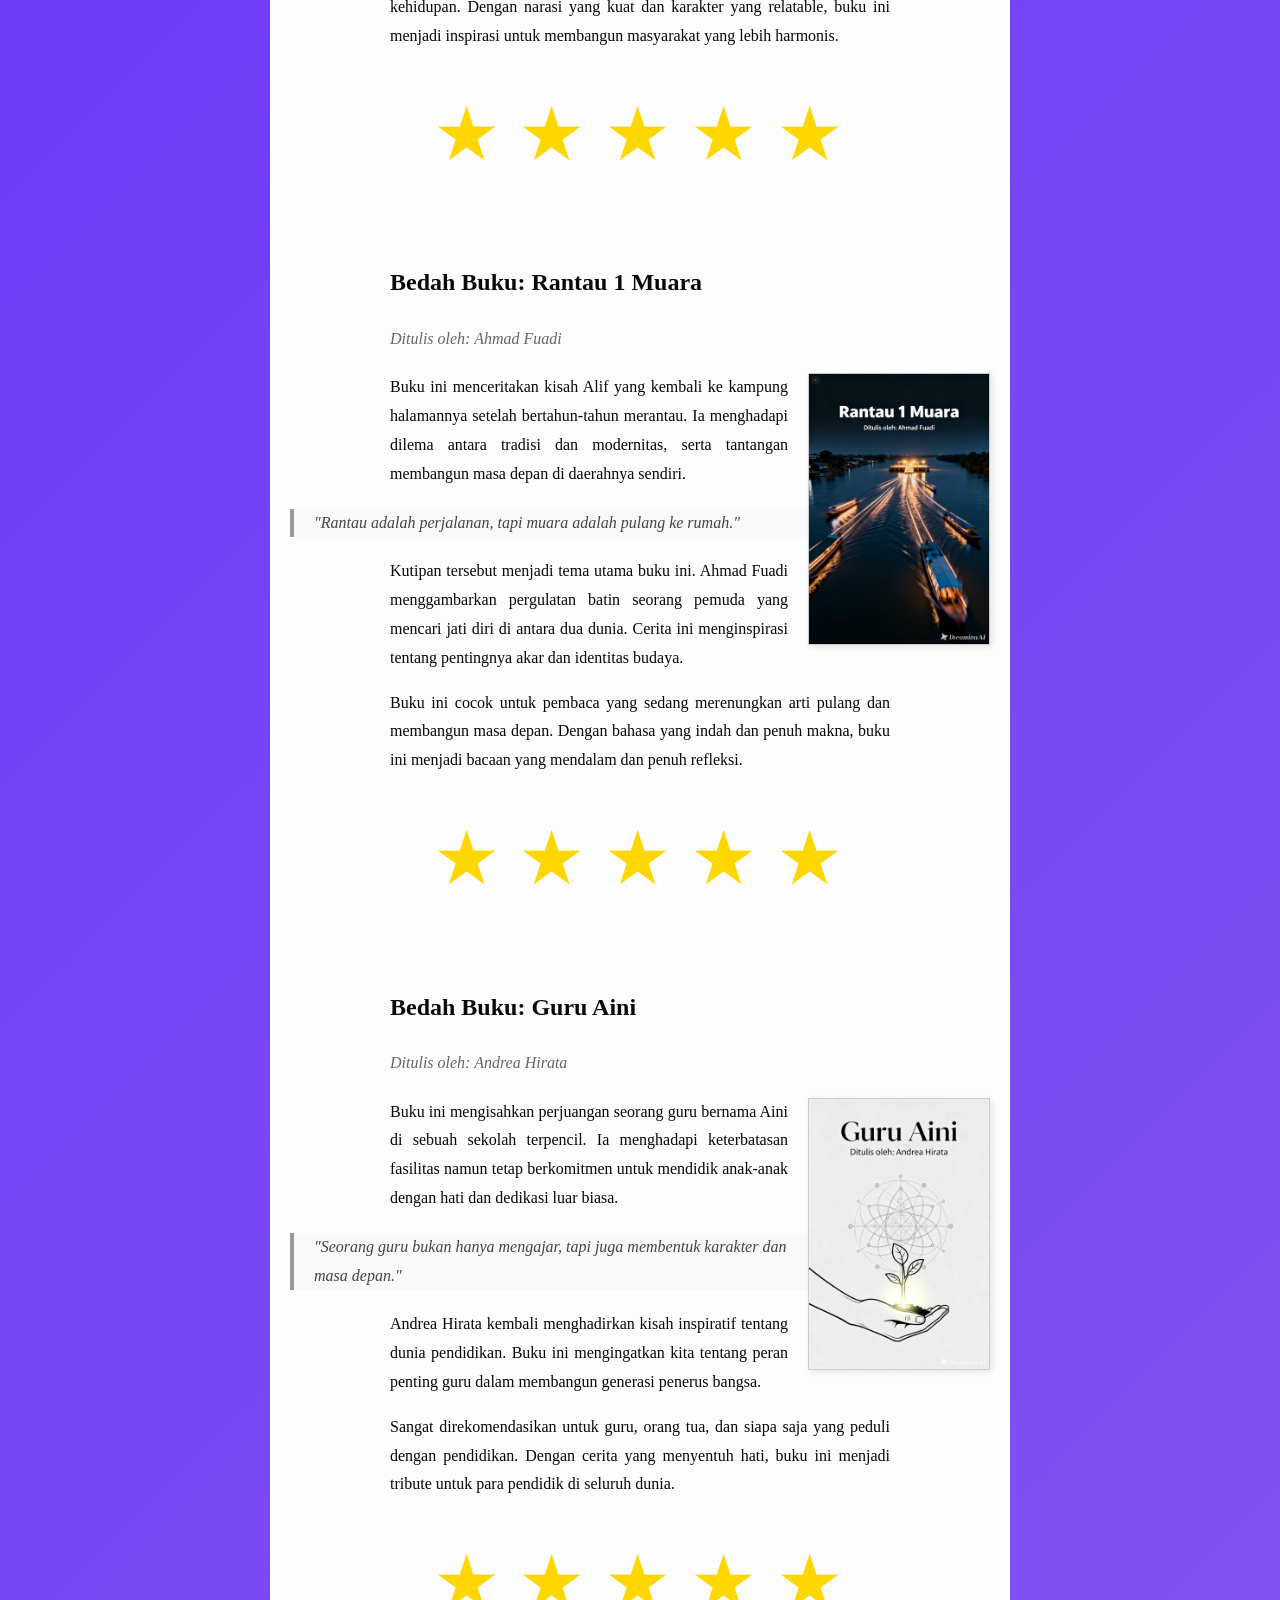
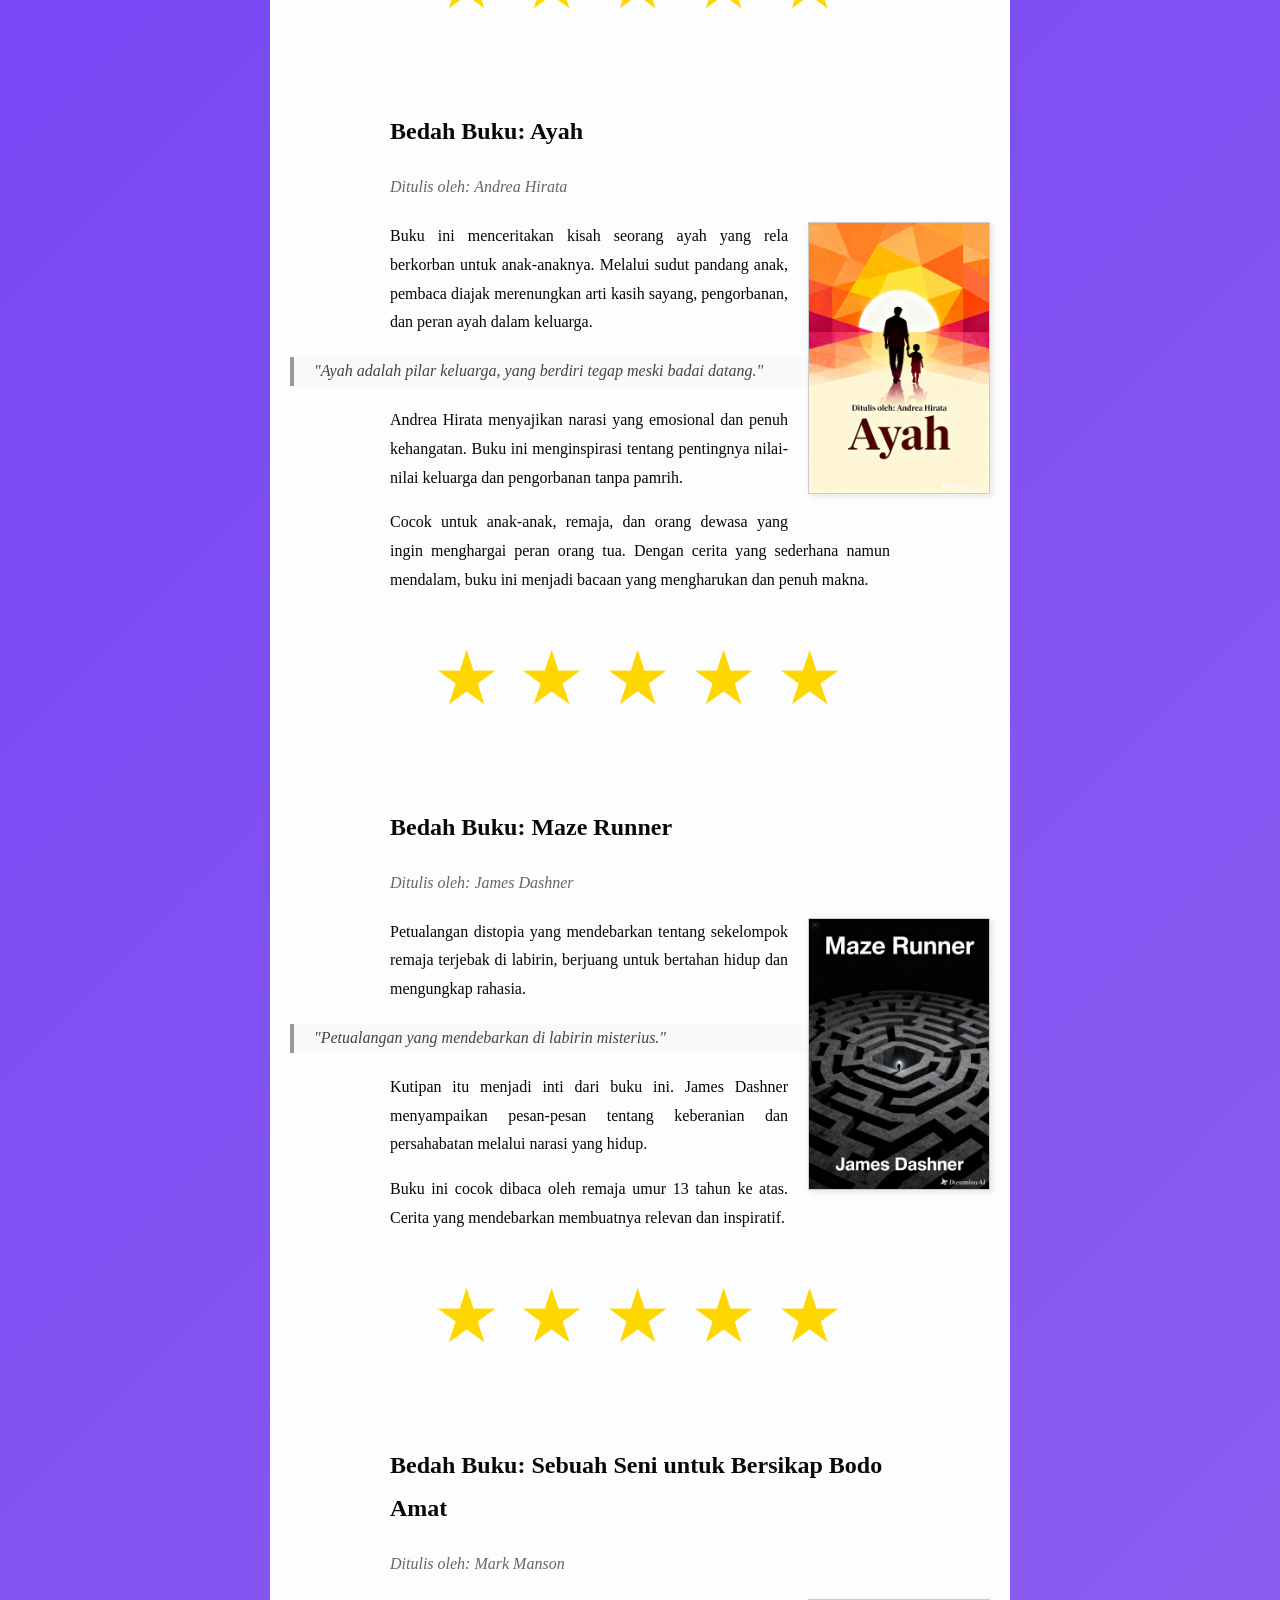
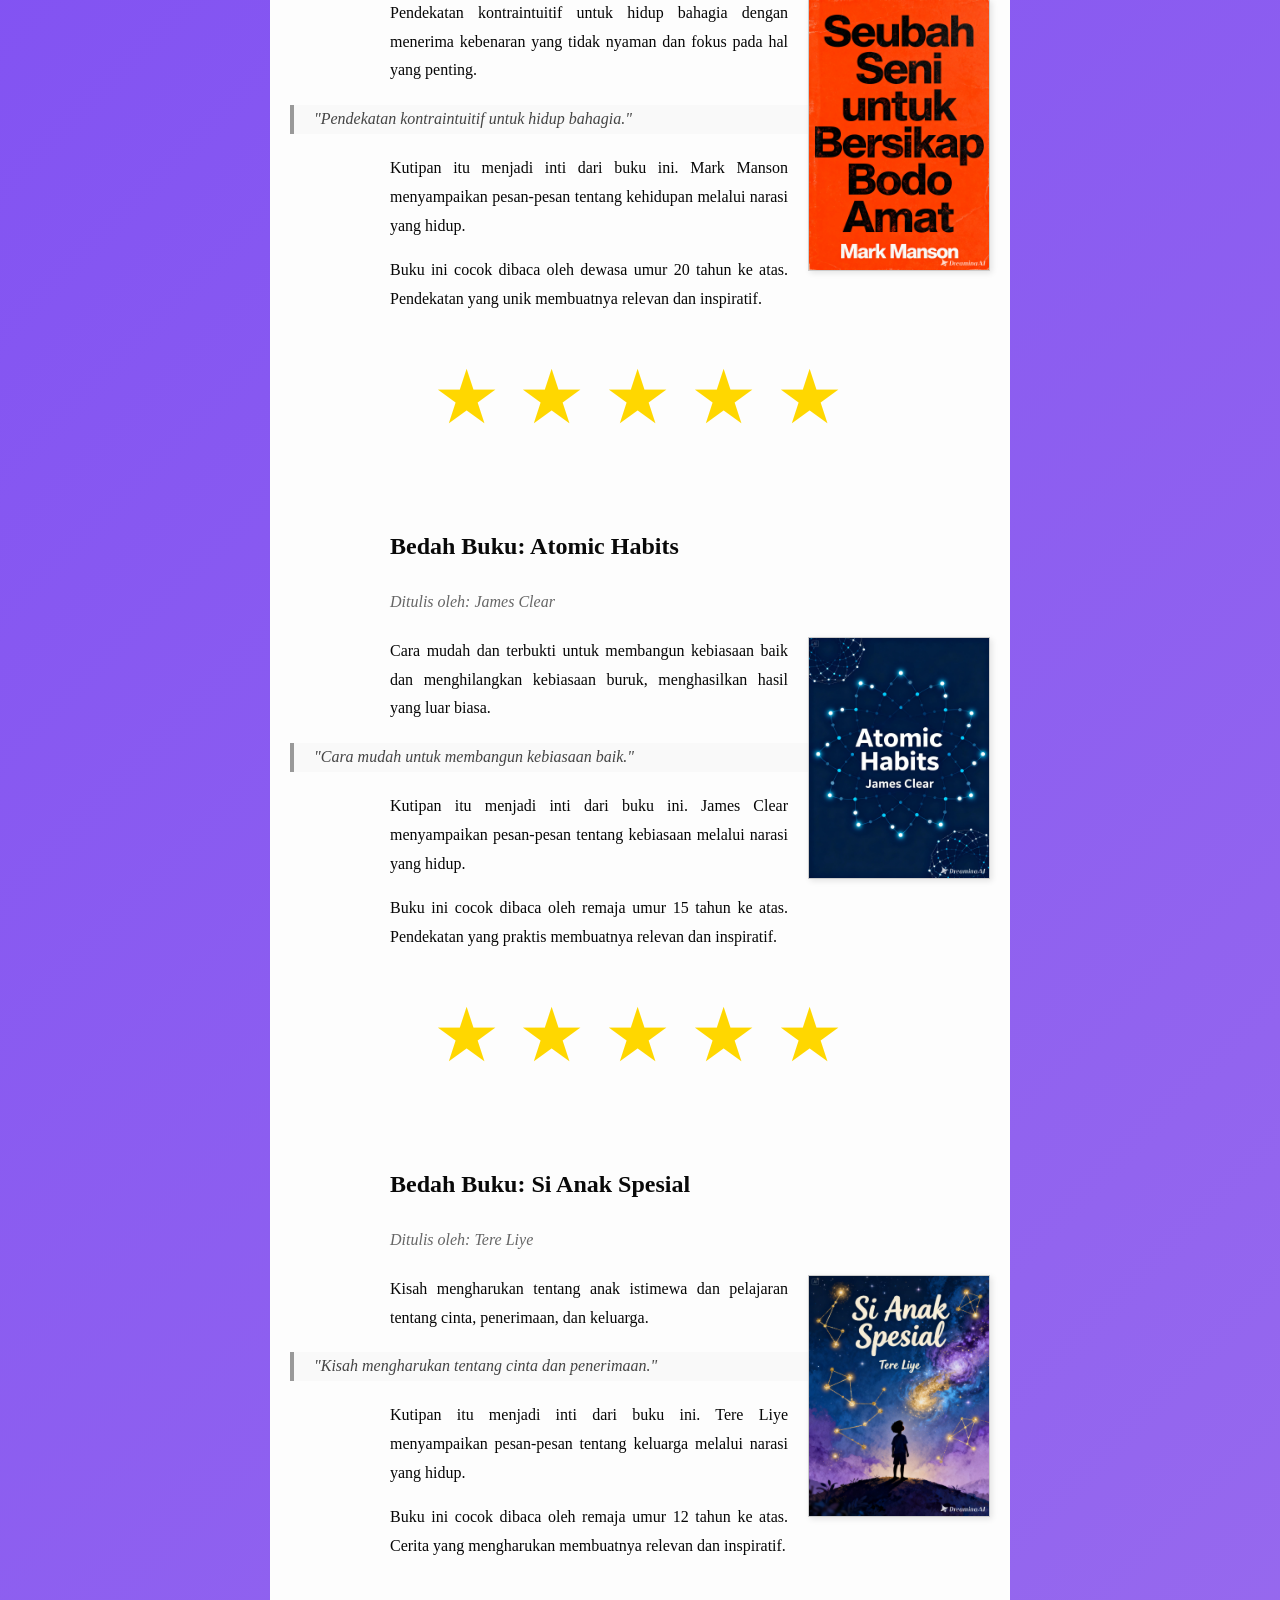
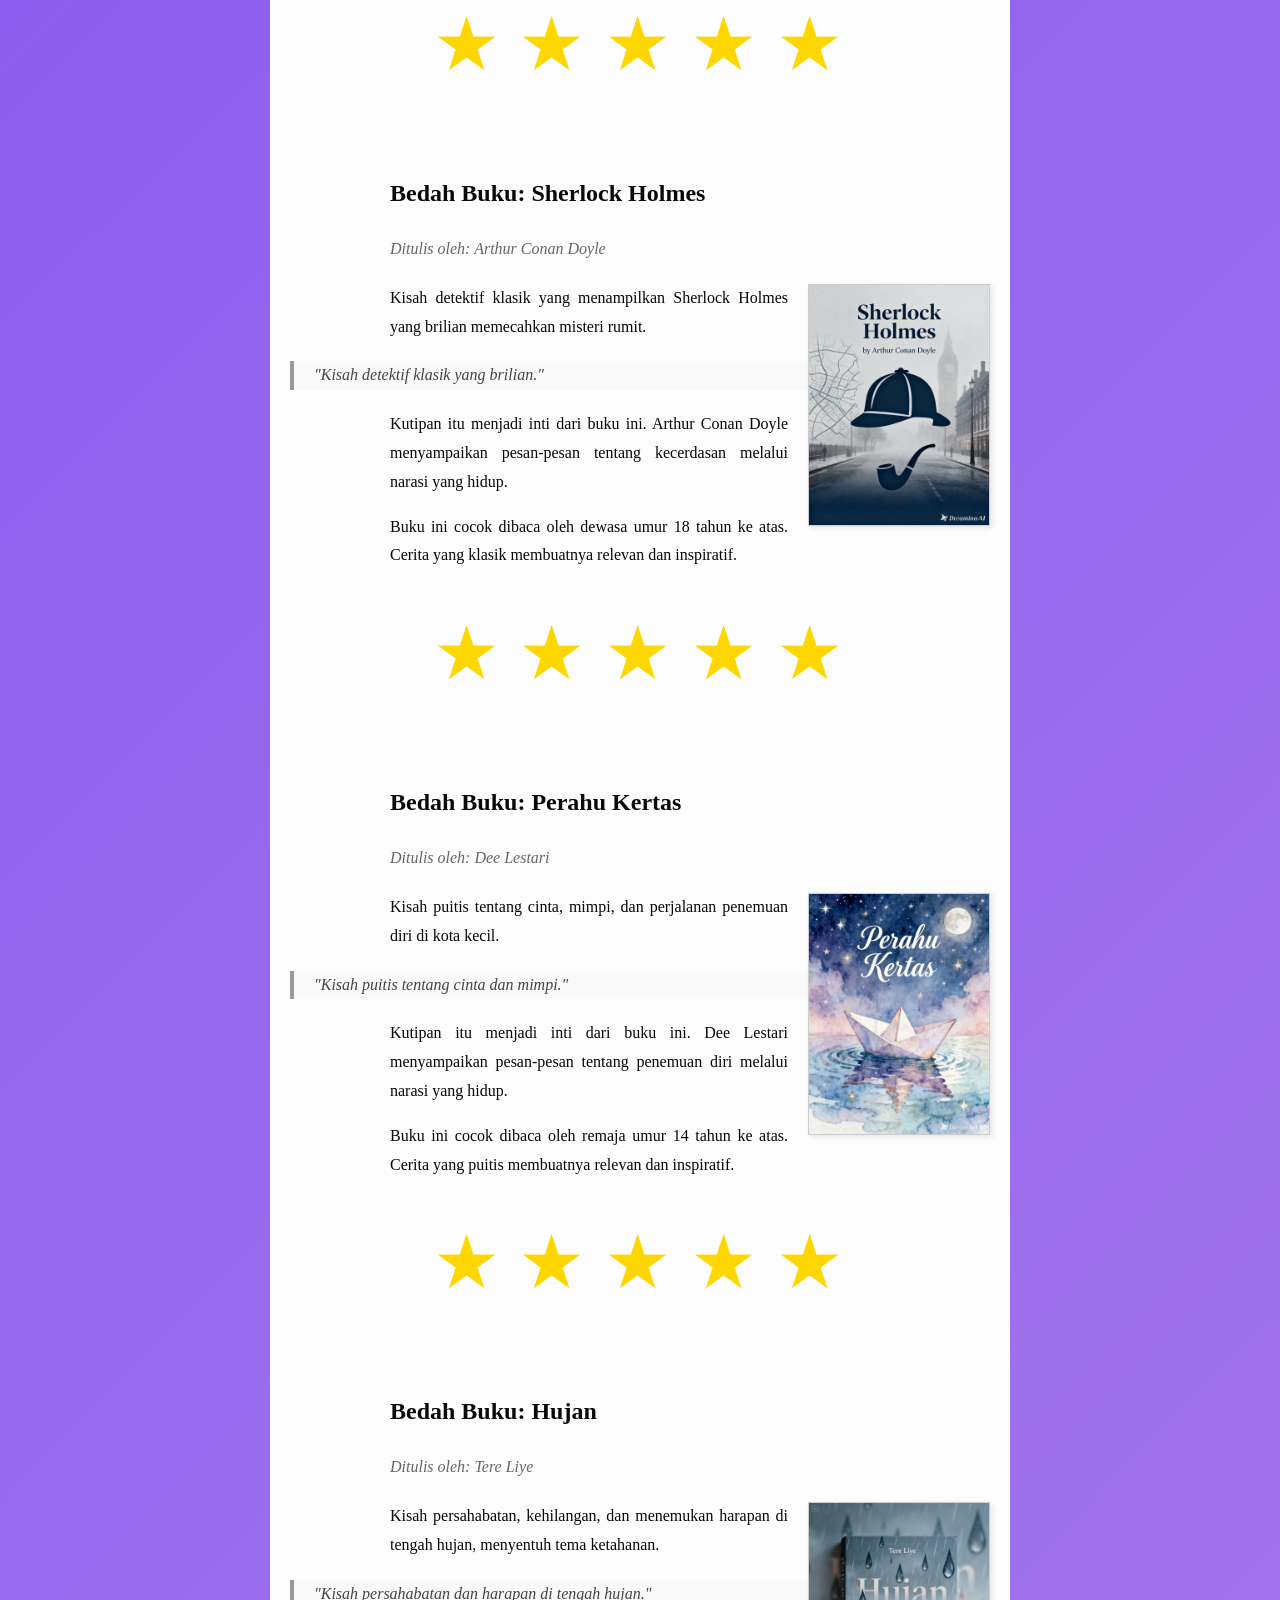
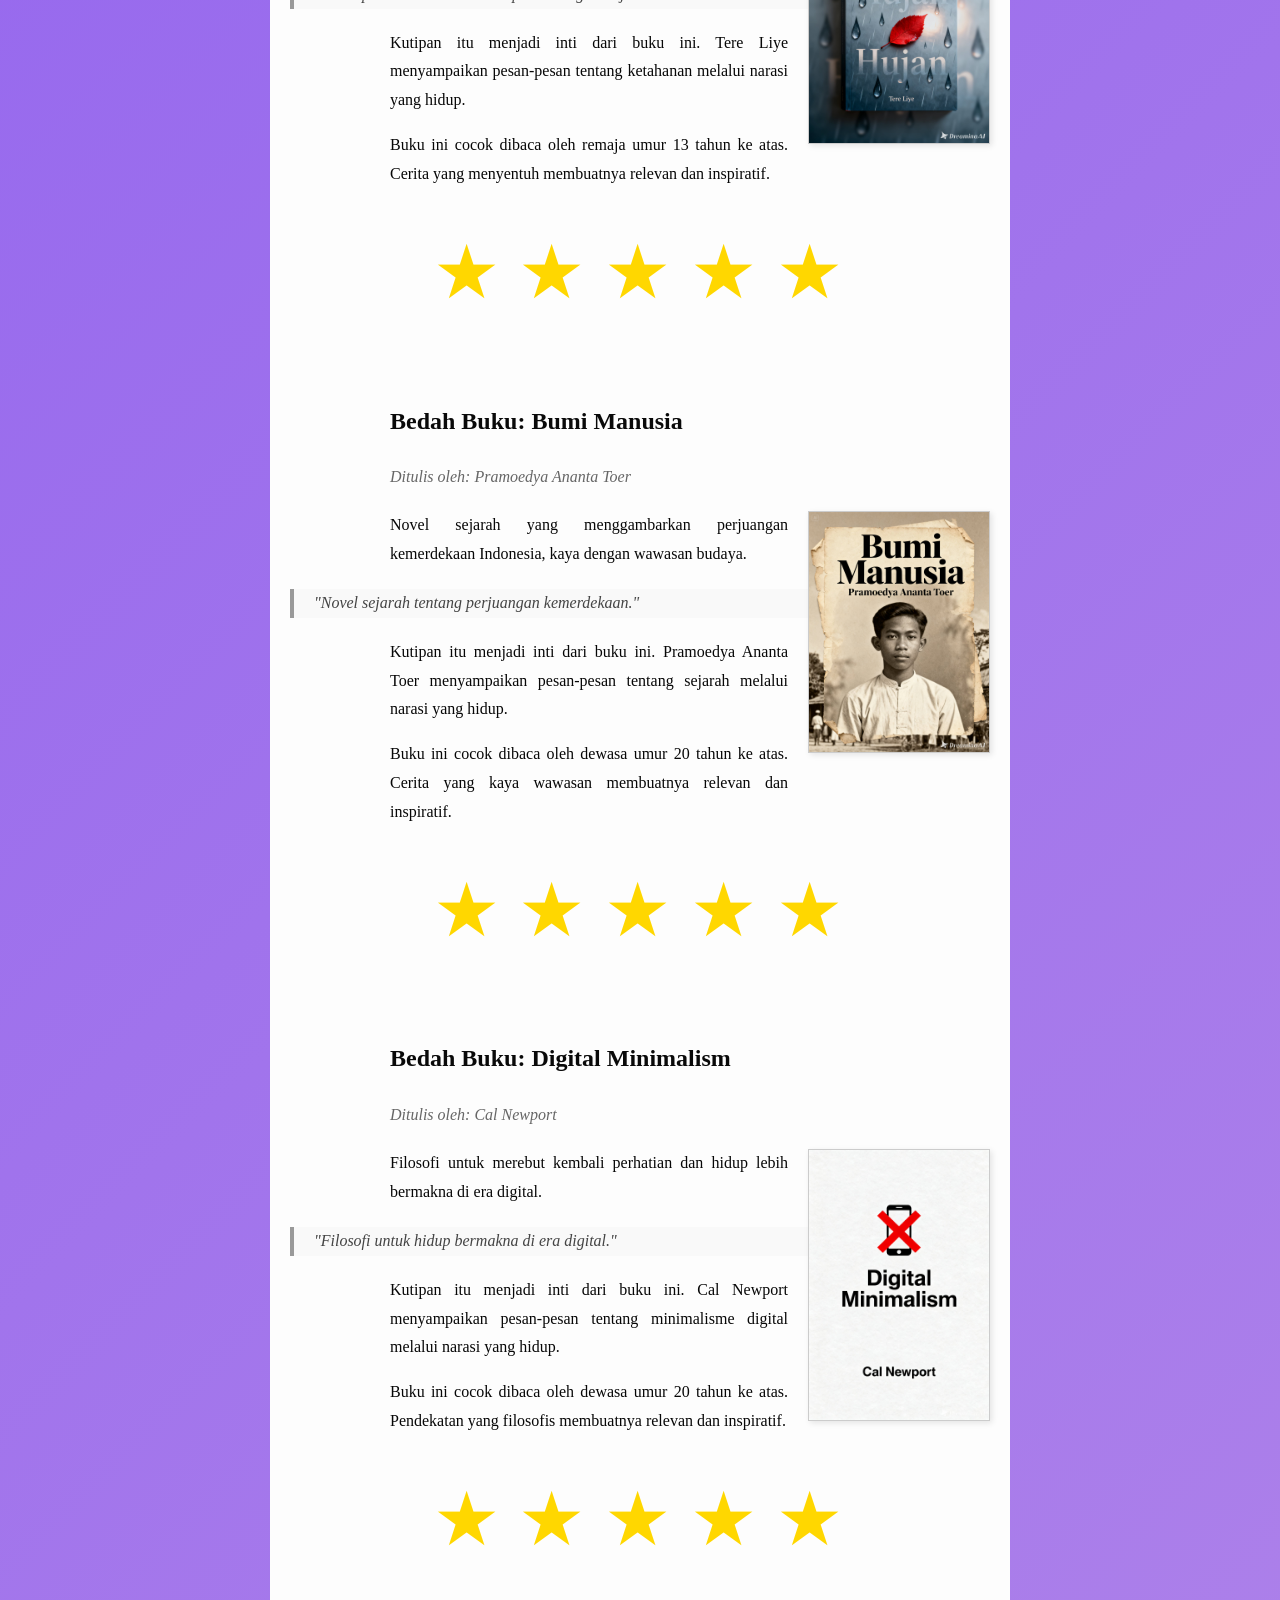
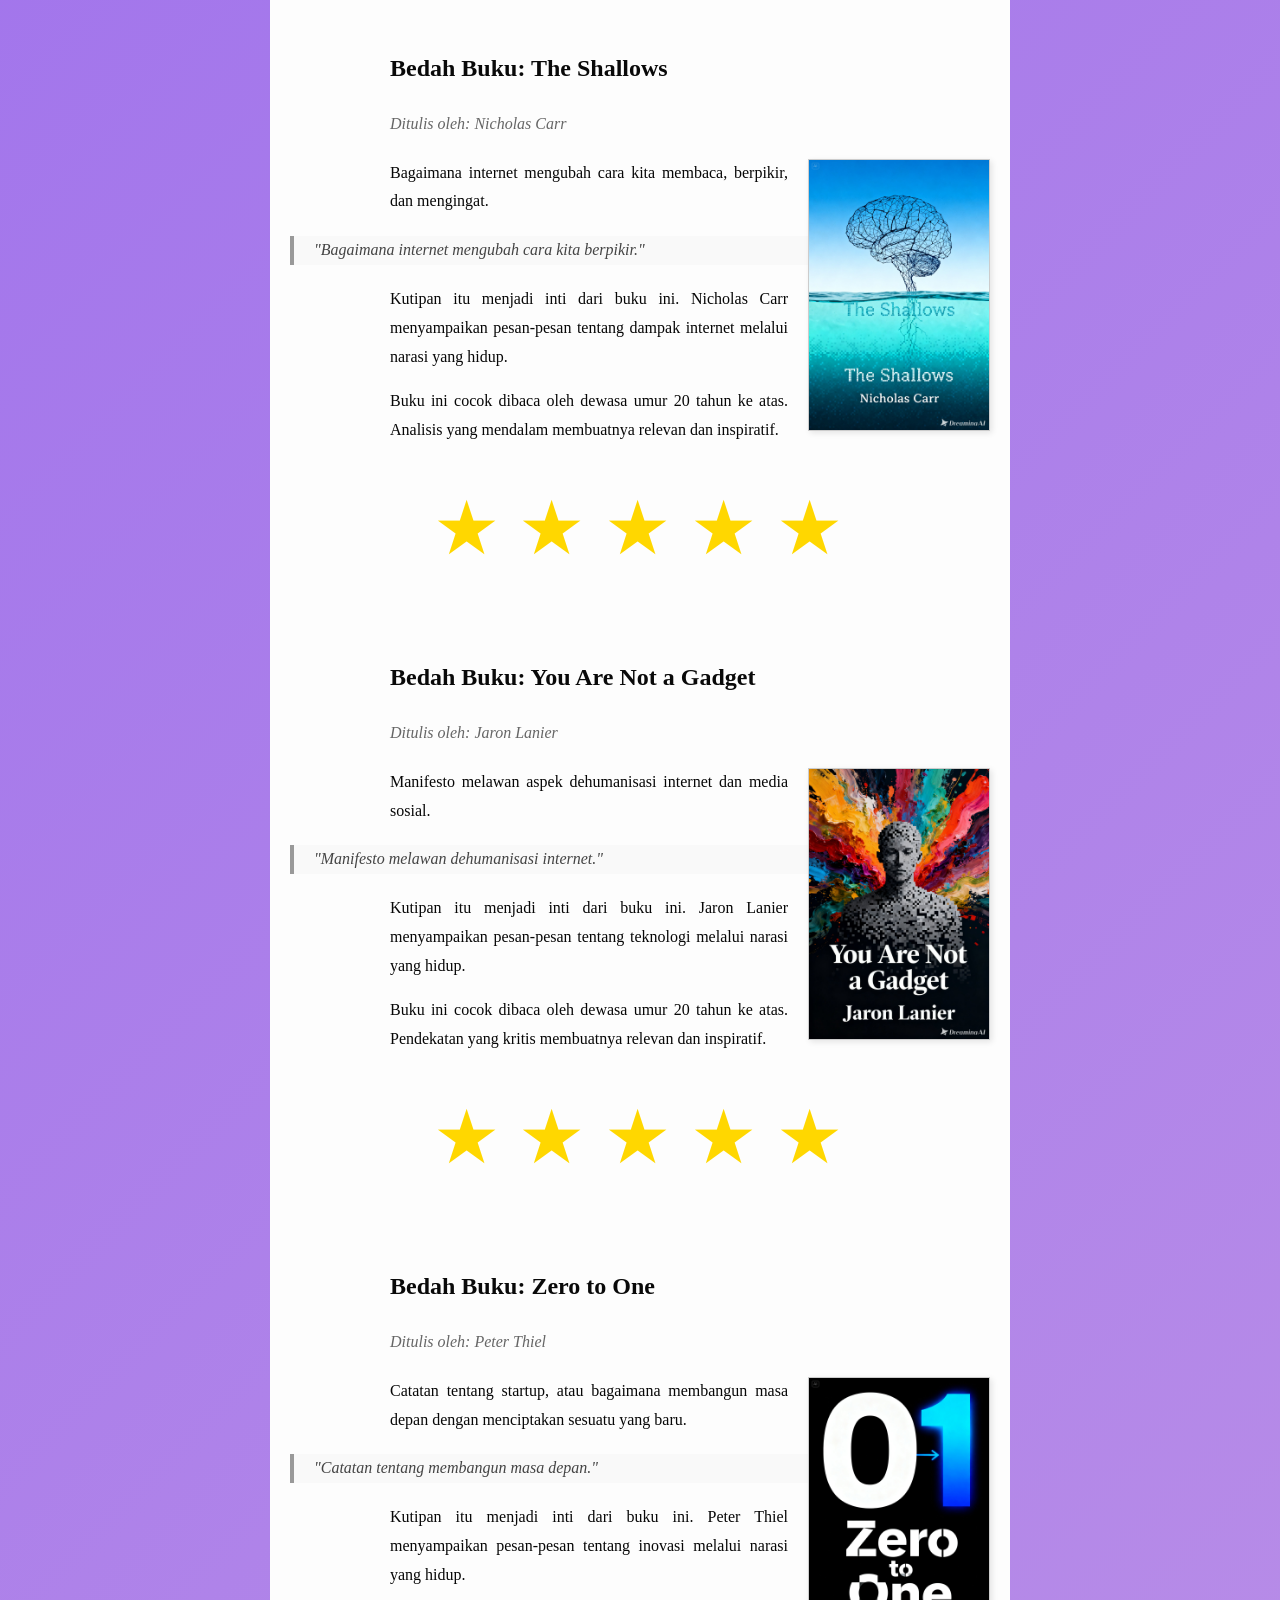
==== commit 946e58c7: "Update BedahBukuArtikel.html" ====
--- a/BedahBukuArtikel.html
+++ b/BedahBukuArtikel.html
@@ -9,7 +9,7 @@
 <body>
     <nav class="navbar">
         <ul>
-            <li><a href="index.html">index</a></li>
+            <li><a href="index.html">Home</a></li>
             <li><a href="Produk.html">Produk</a></li>
             <li><a href="BedahBukuArtikel.html">Bedah Buku Artikel</a></li>
             <li><a href="Testimoni.html">Testimoni</a></li>
@@ -1019,4 +1019,5 @@
         <p>&copy; 2026 BookMind Store. Seluruh Hak Cipta Dilindungi.</p>
     </footer>
 </body>
-</html>+
+</html>
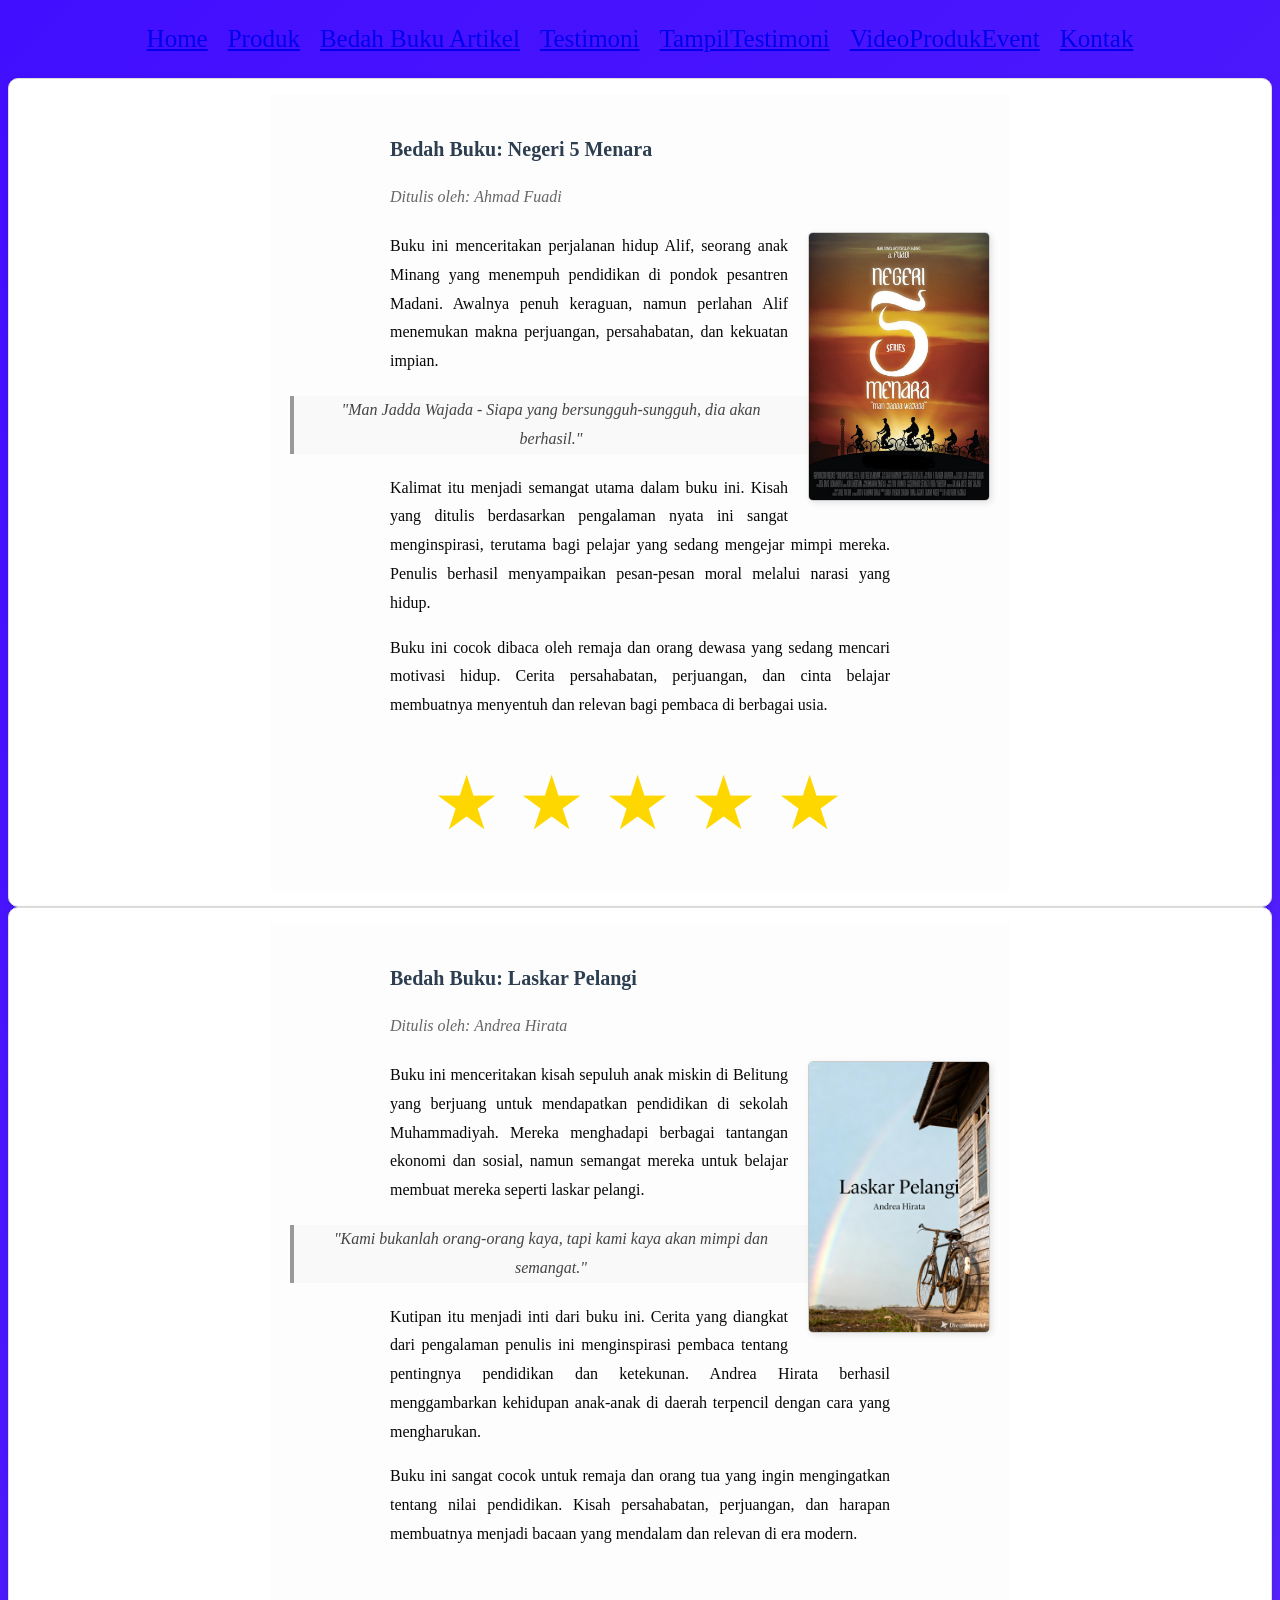
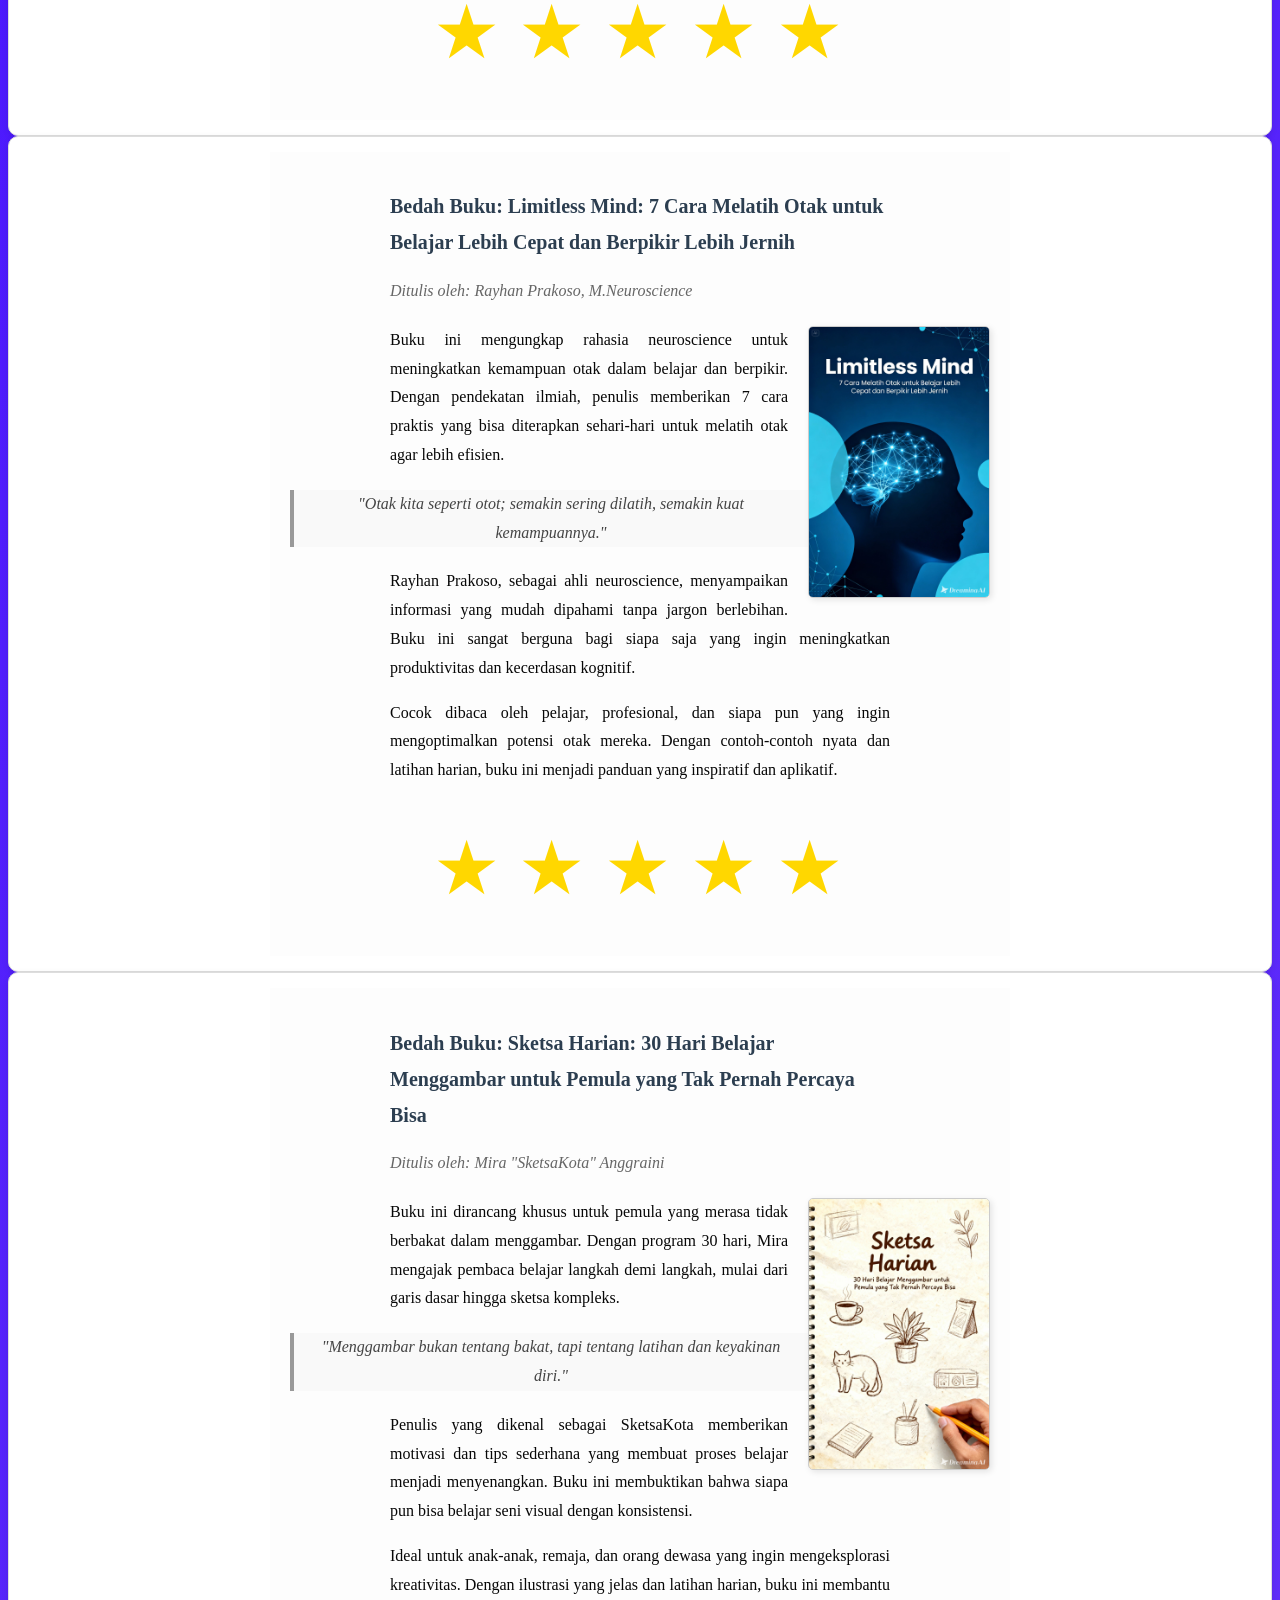
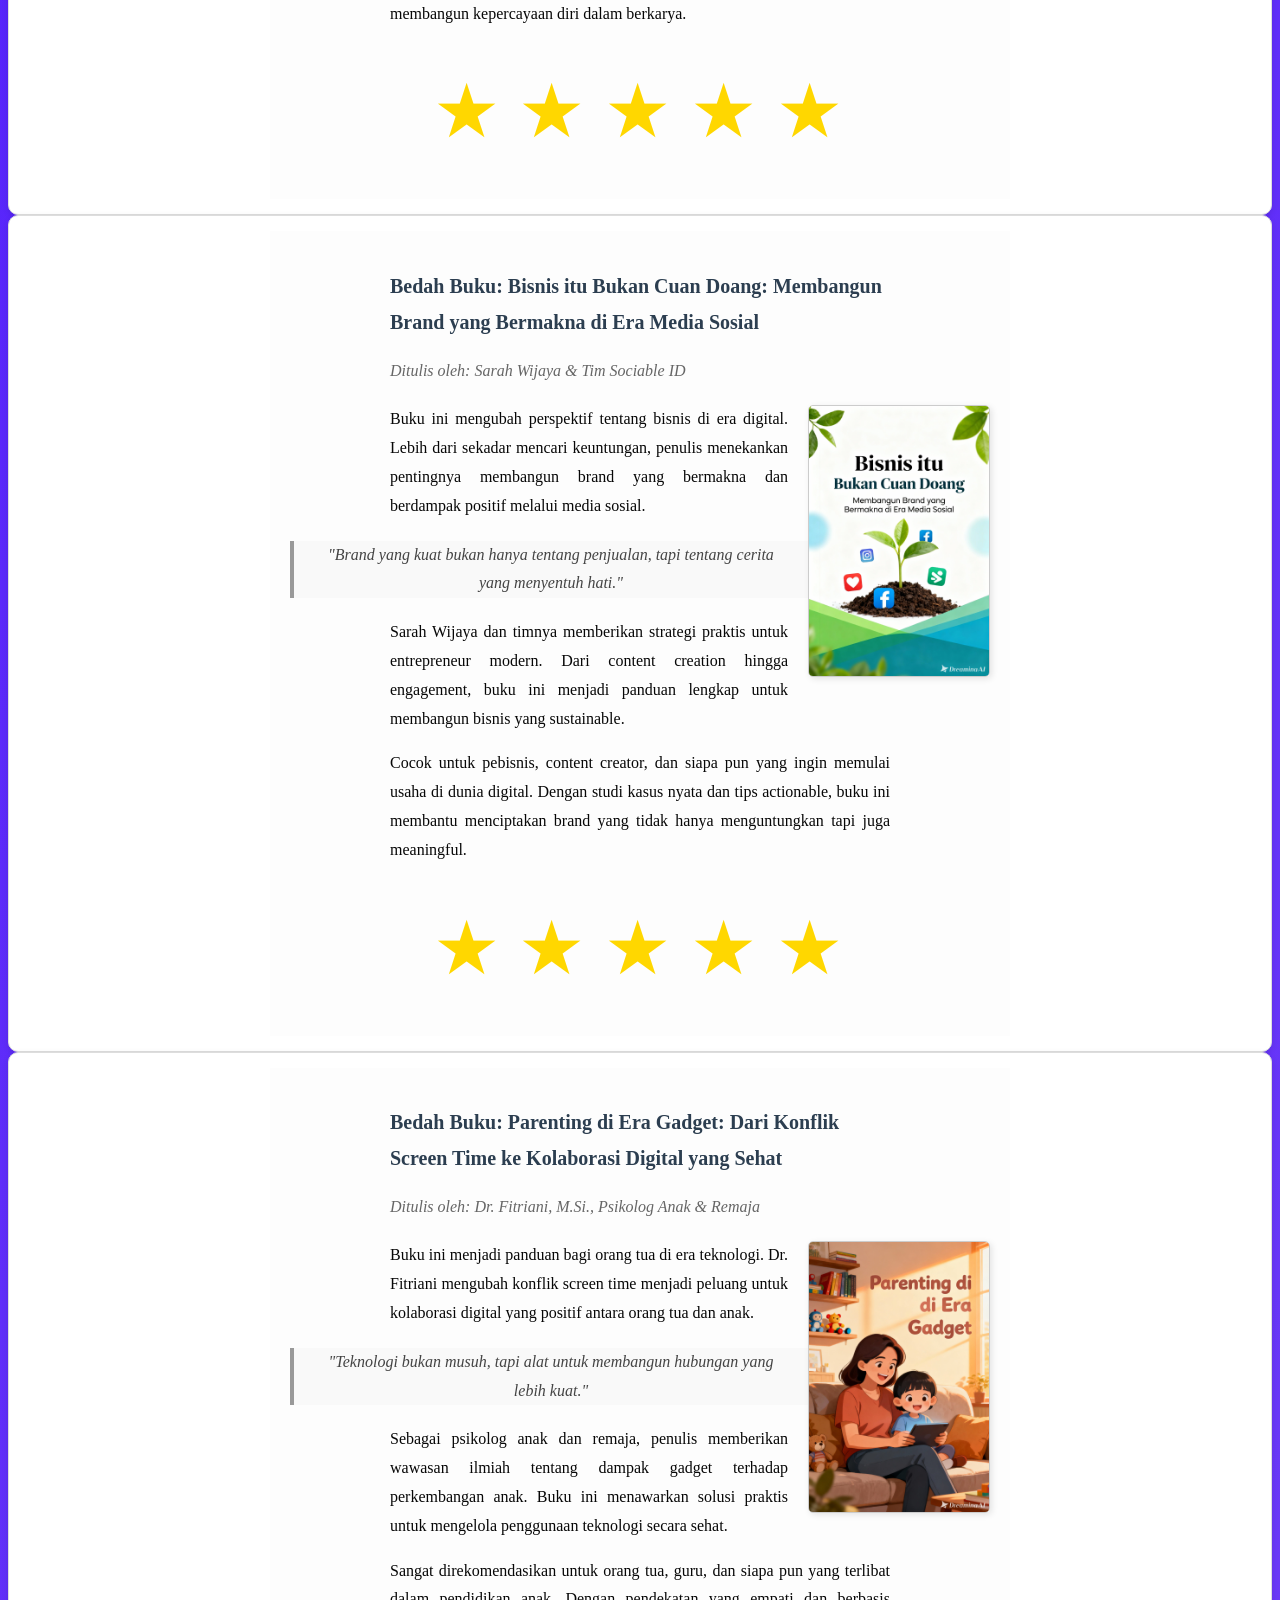
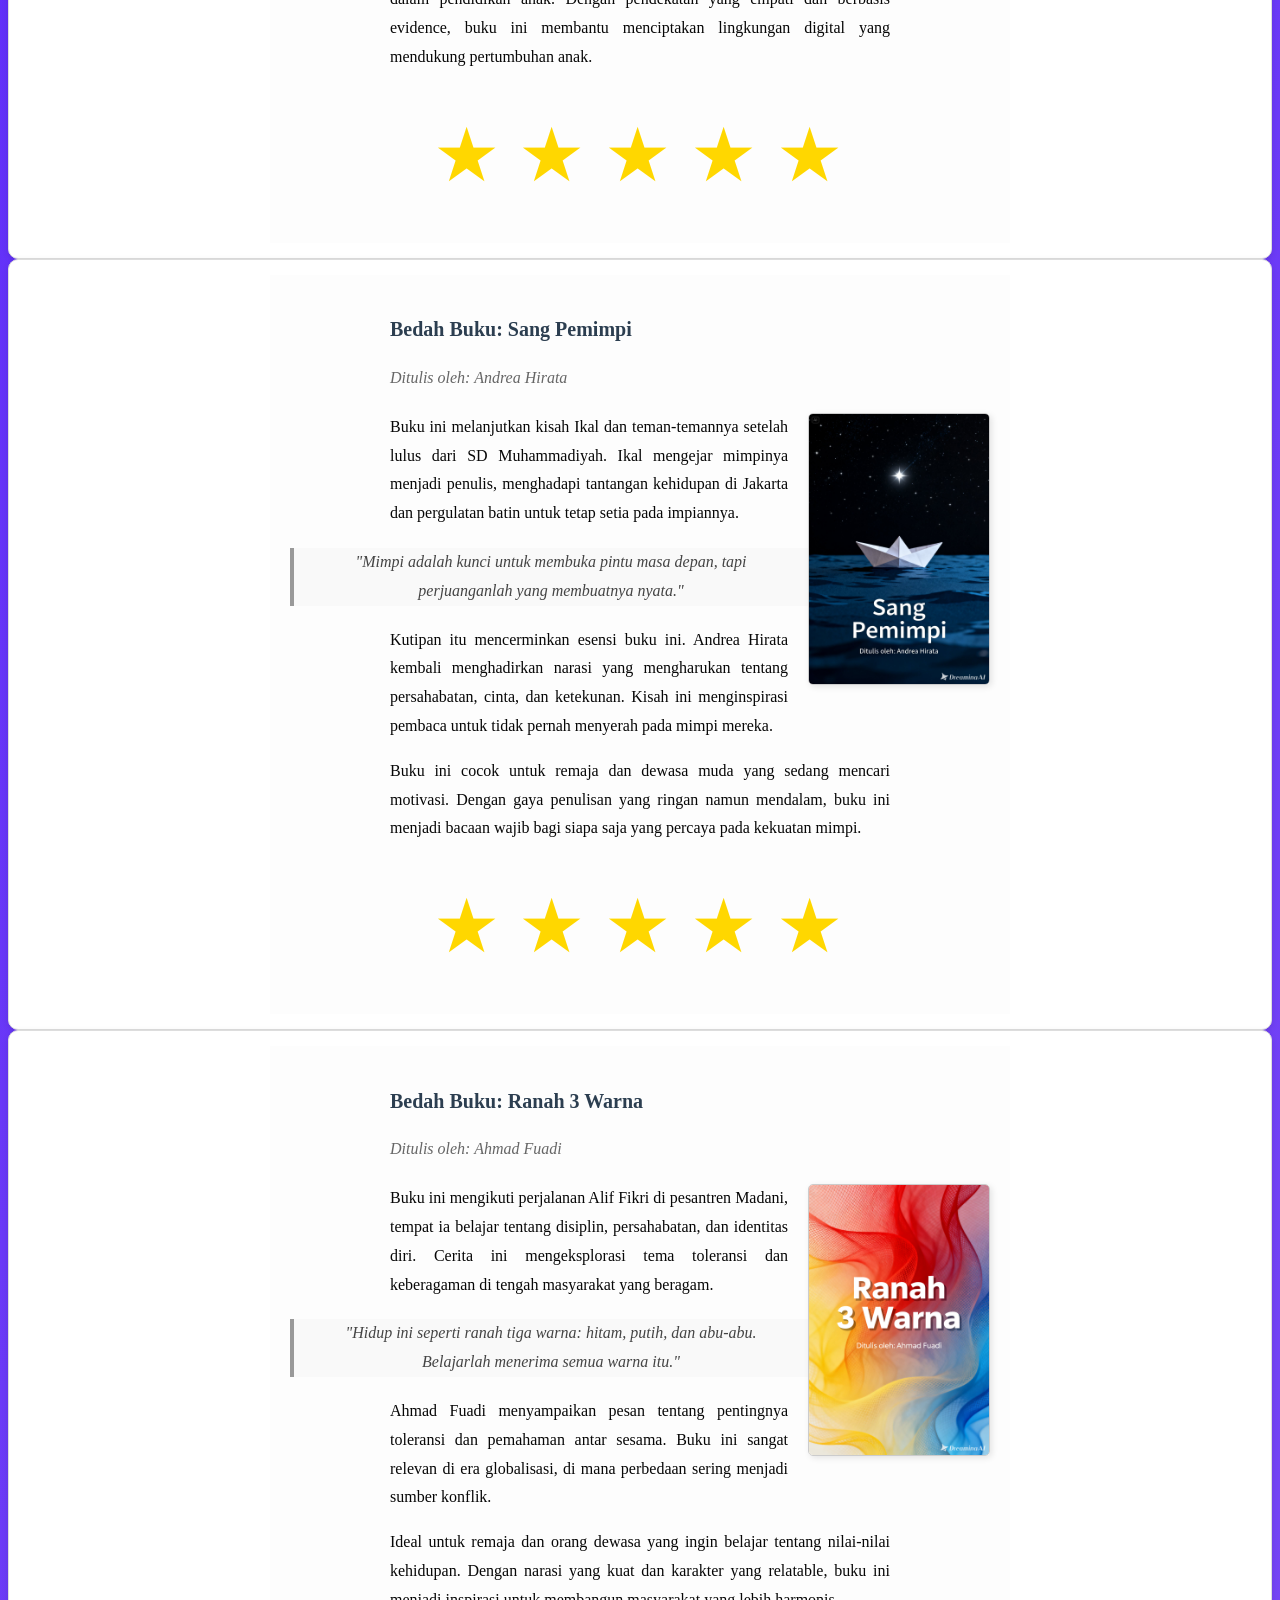
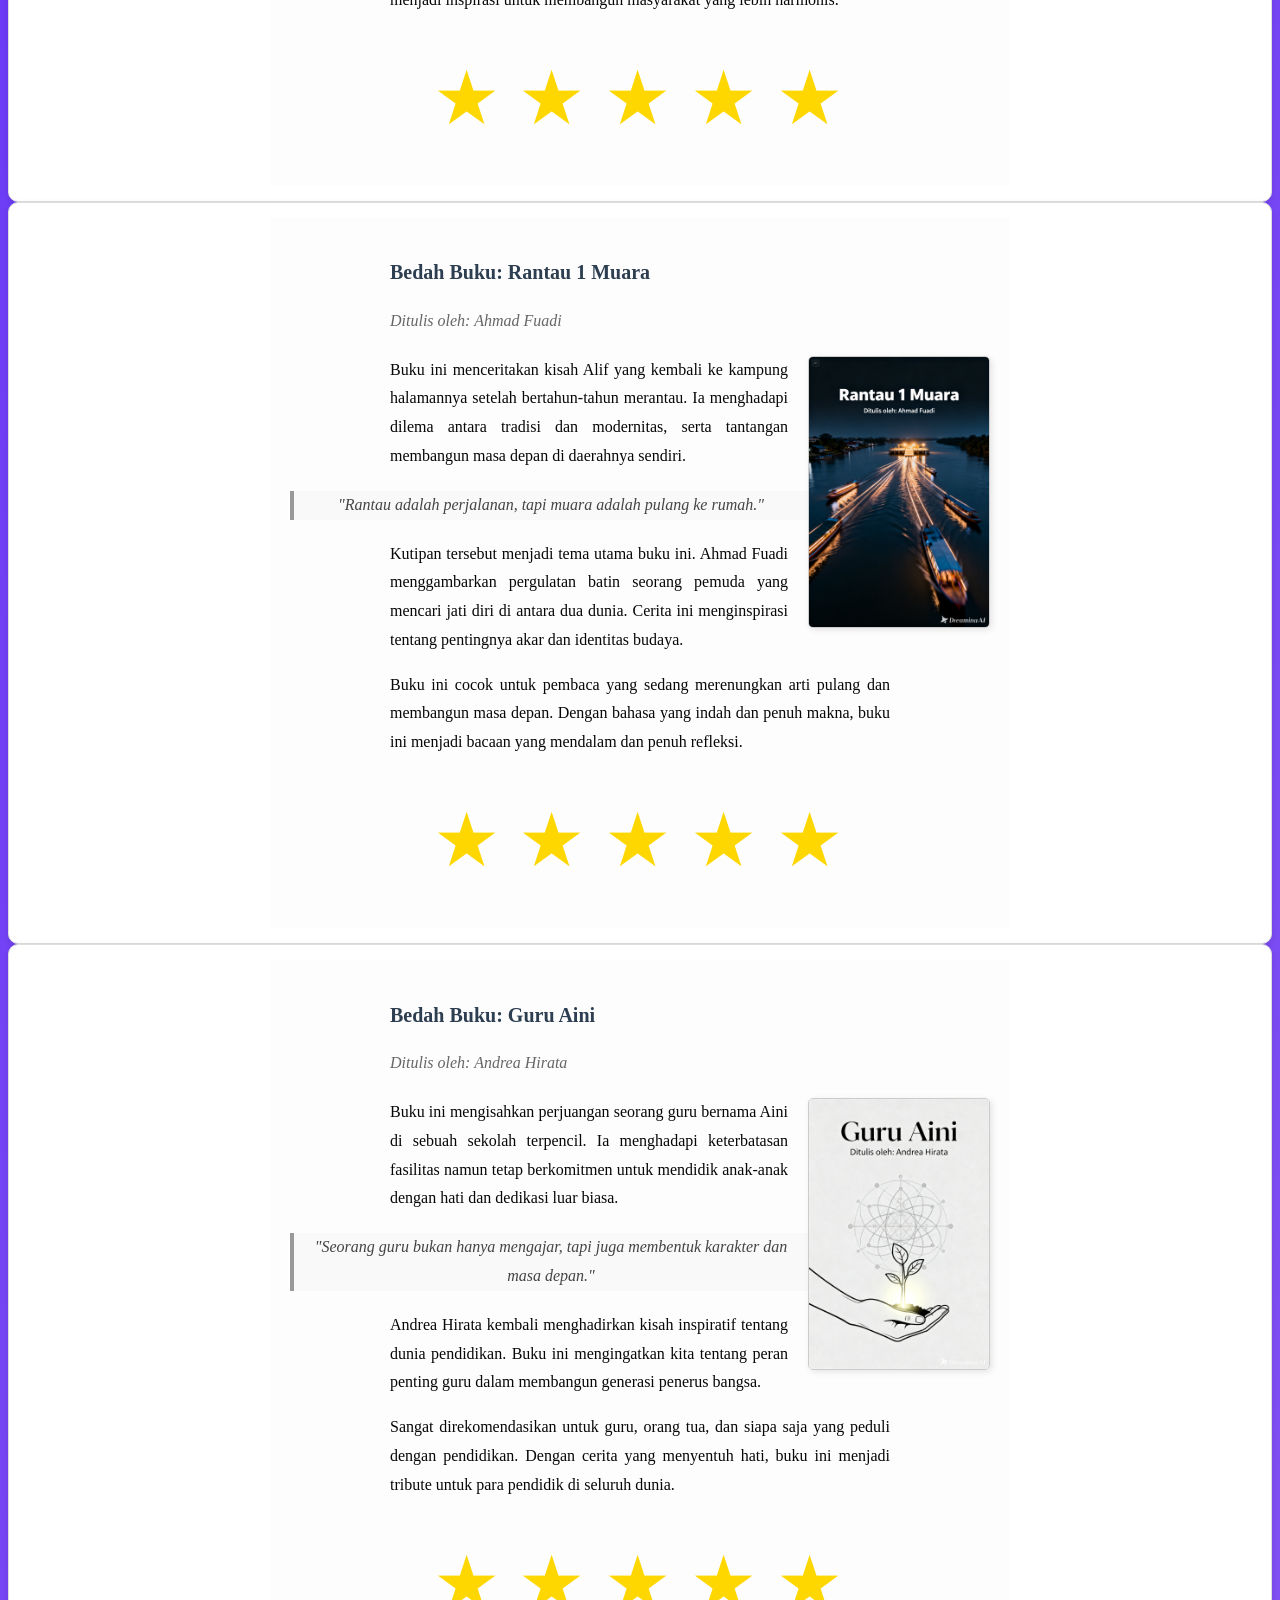
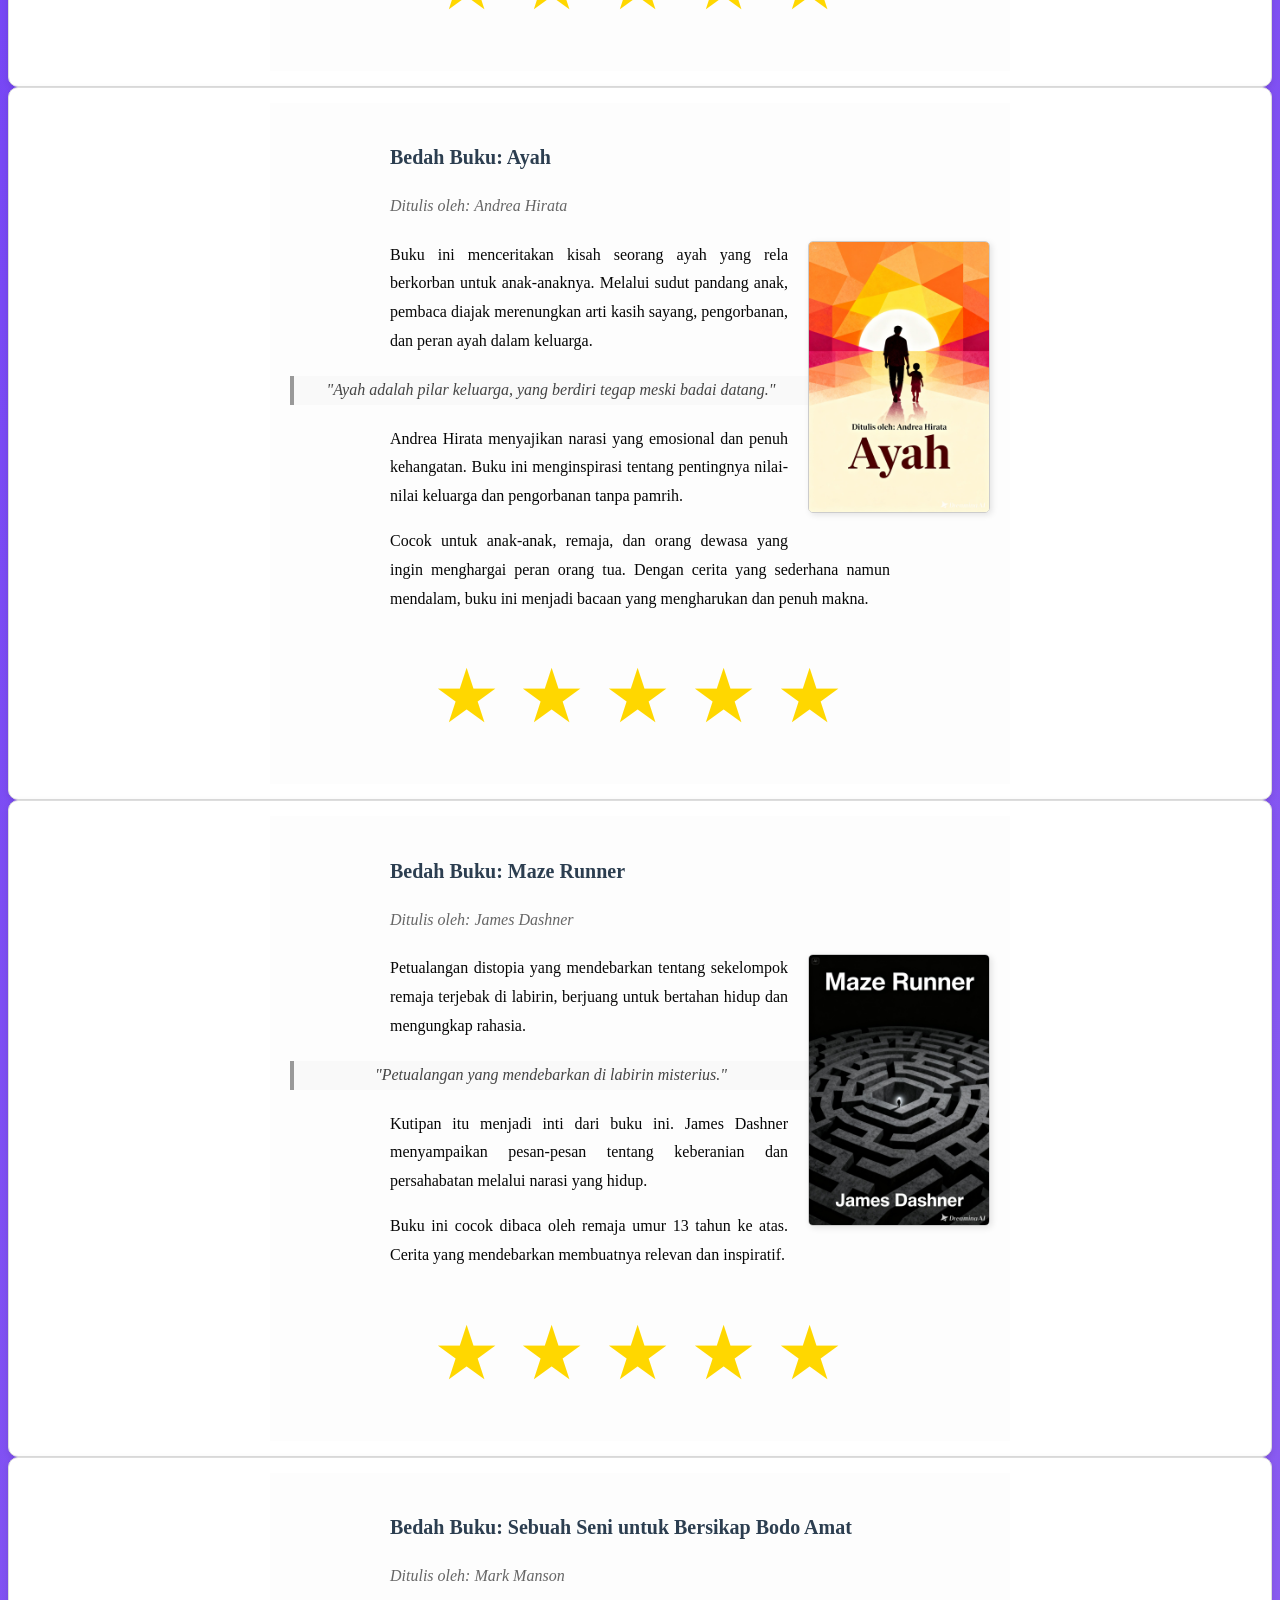
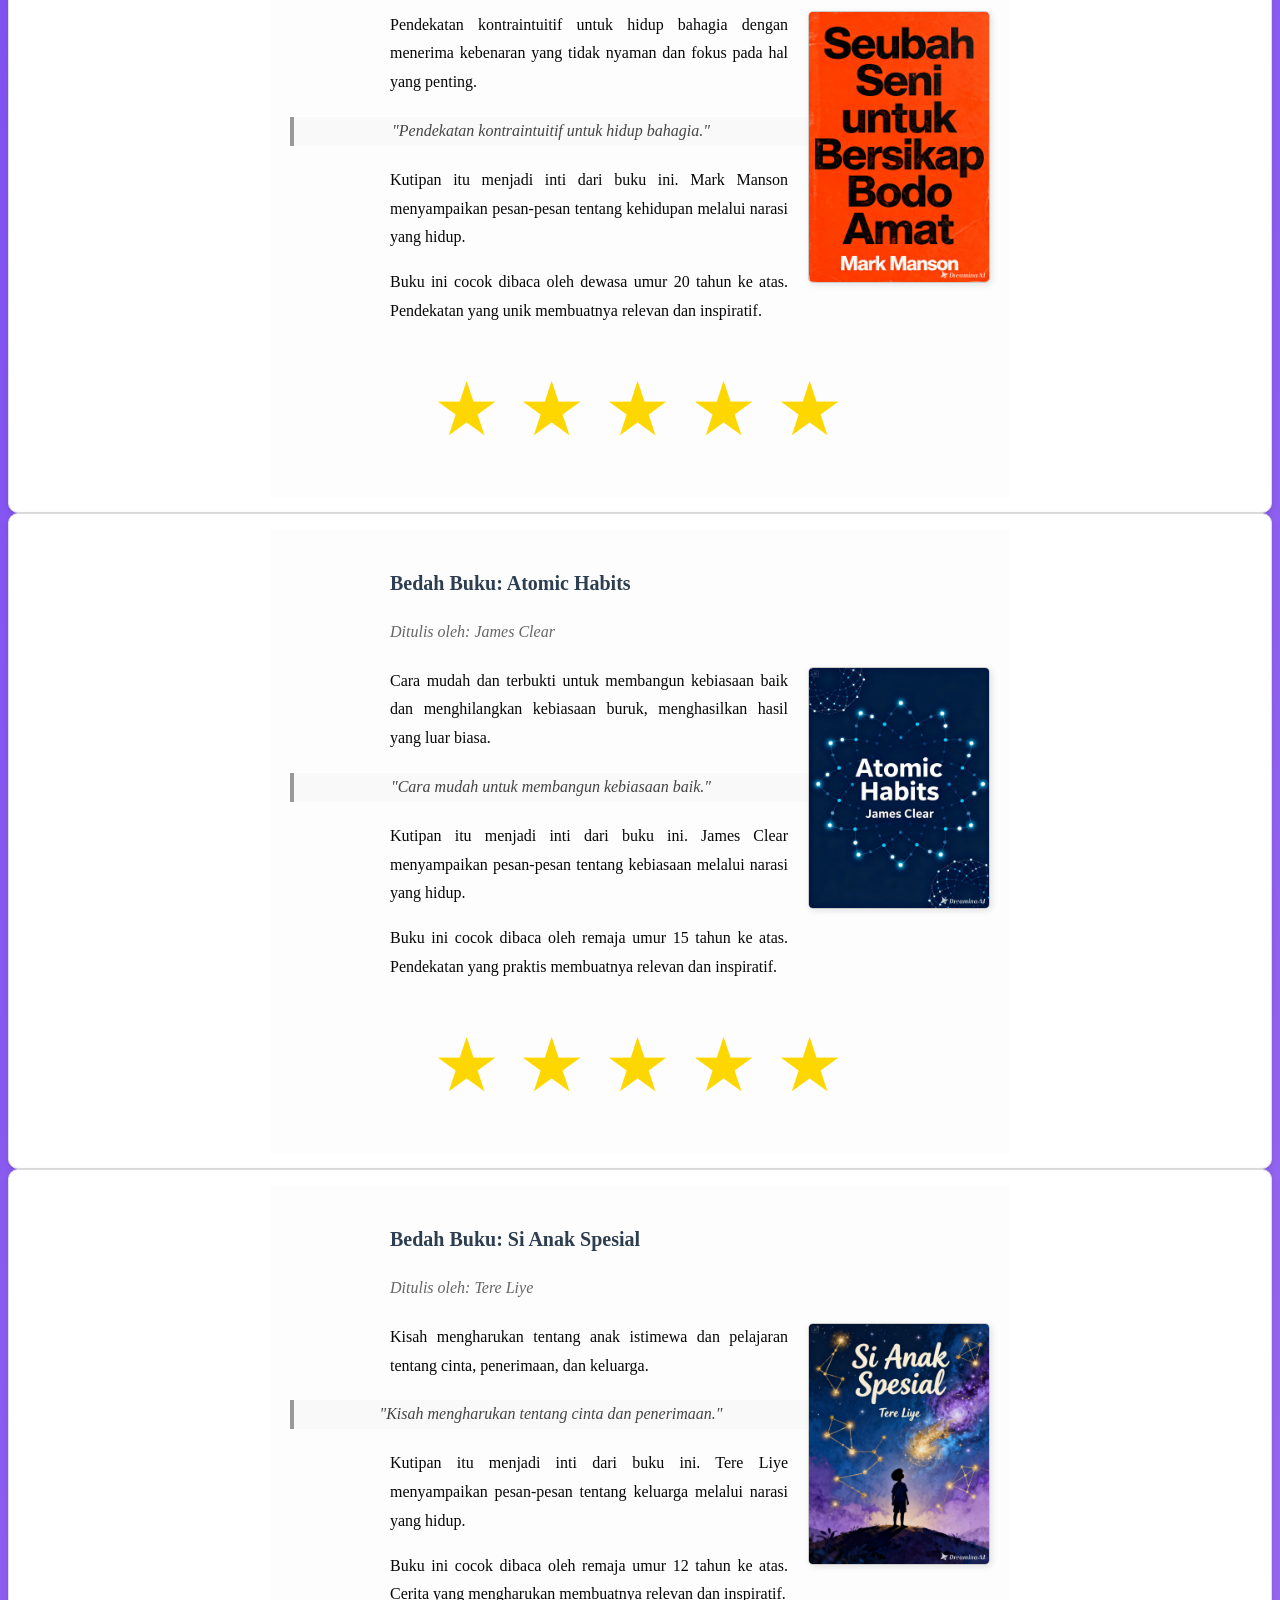
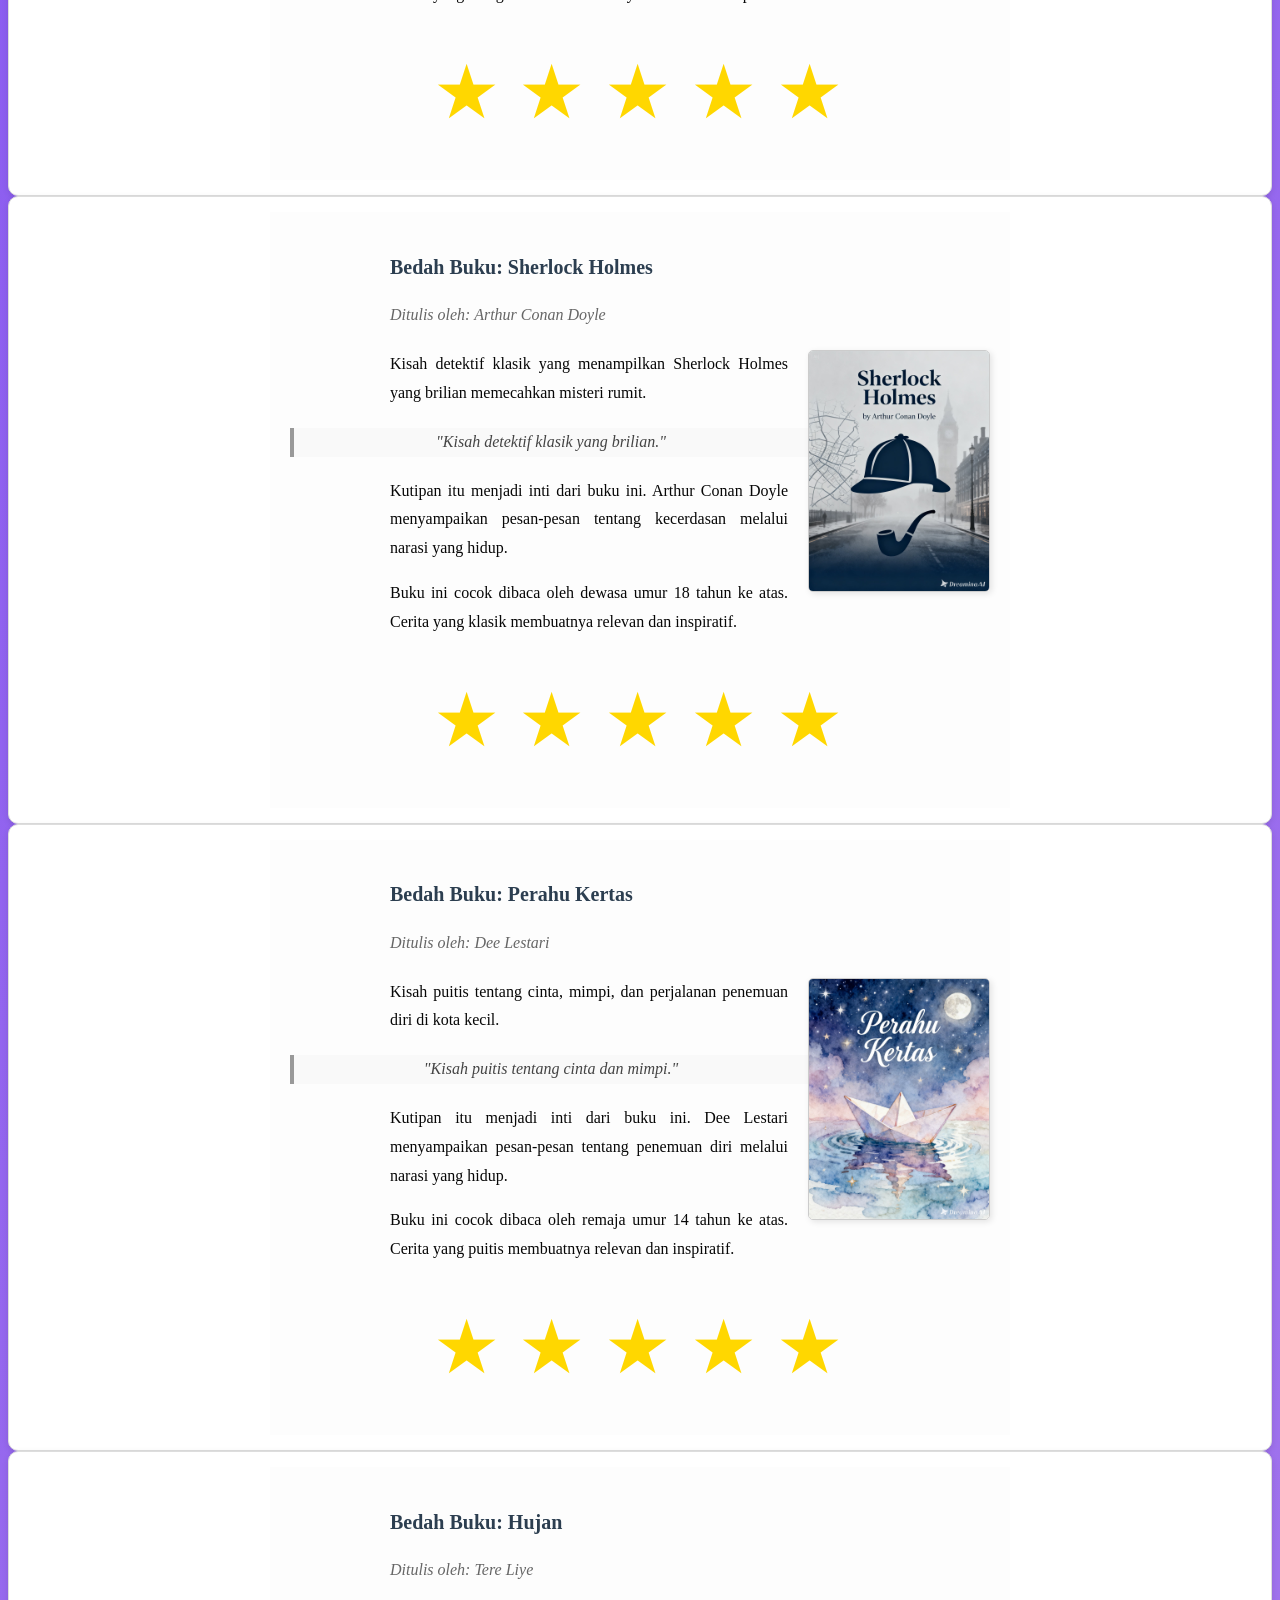
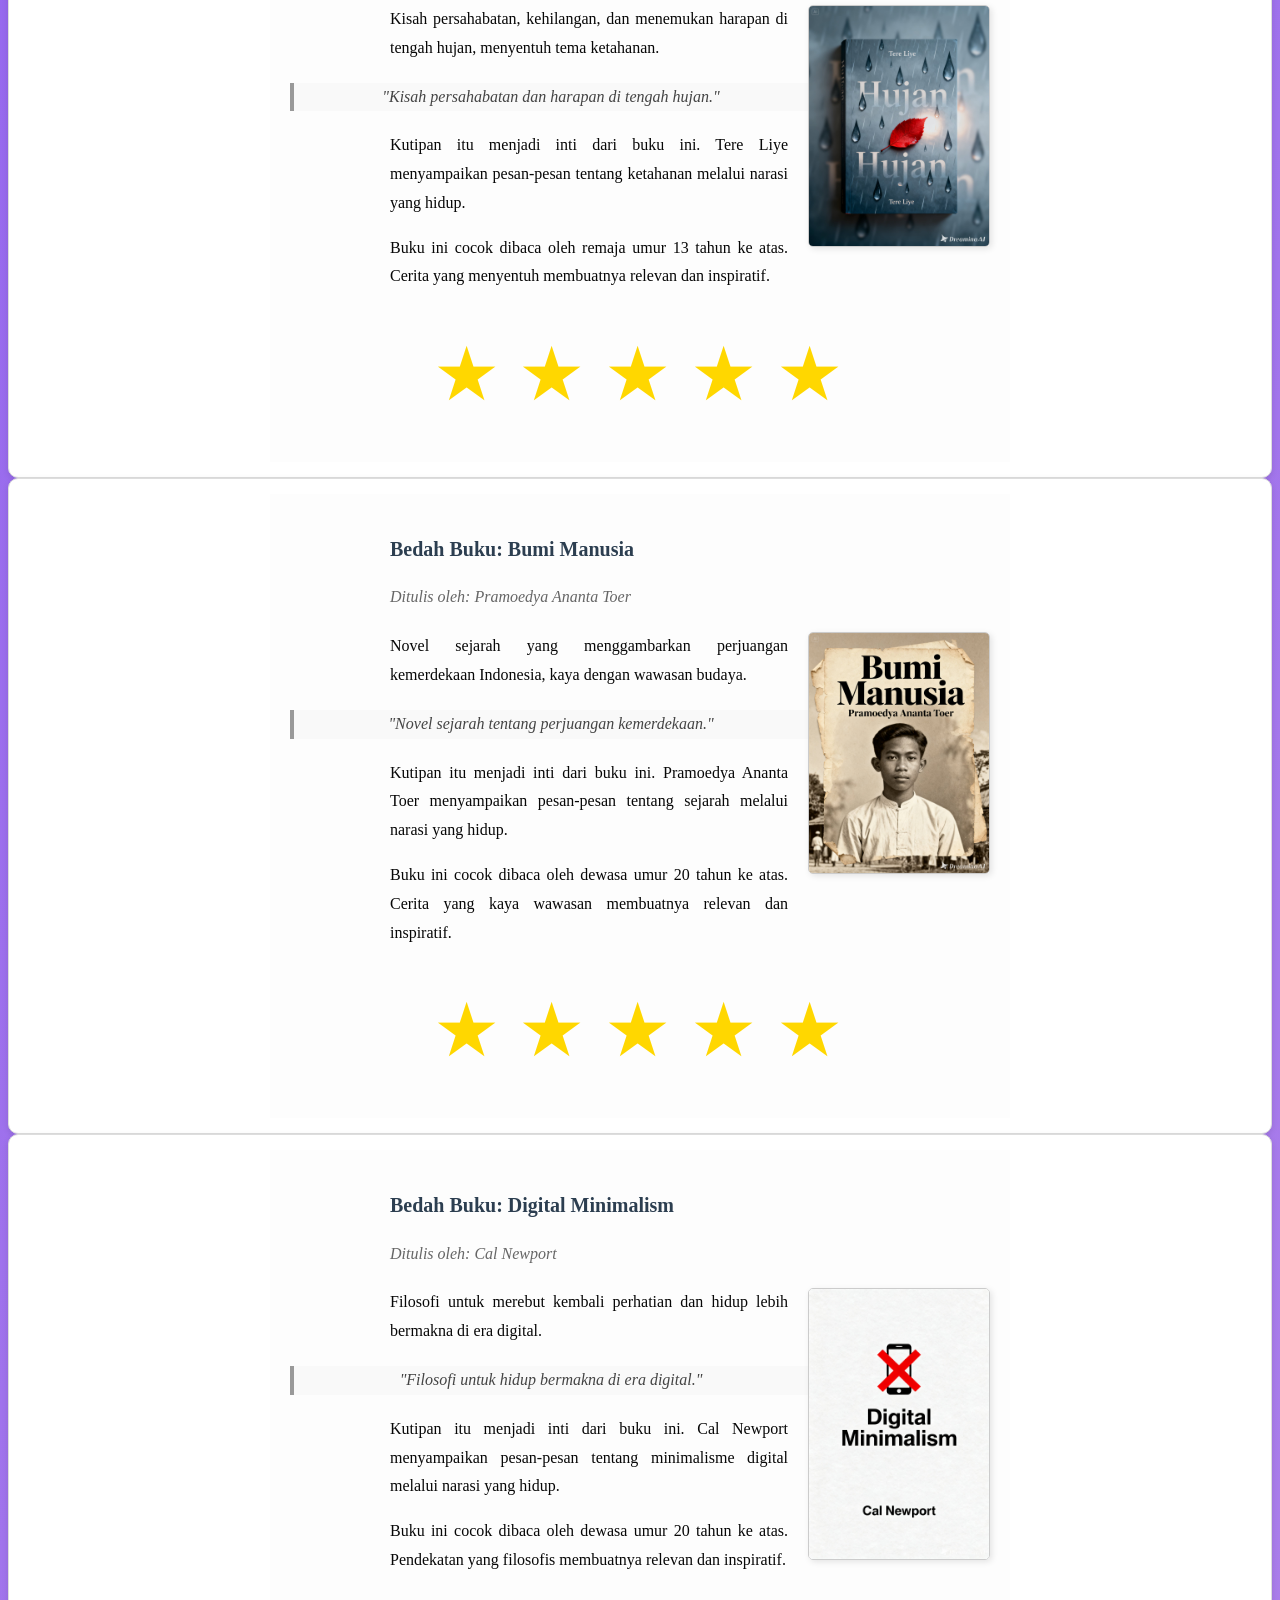
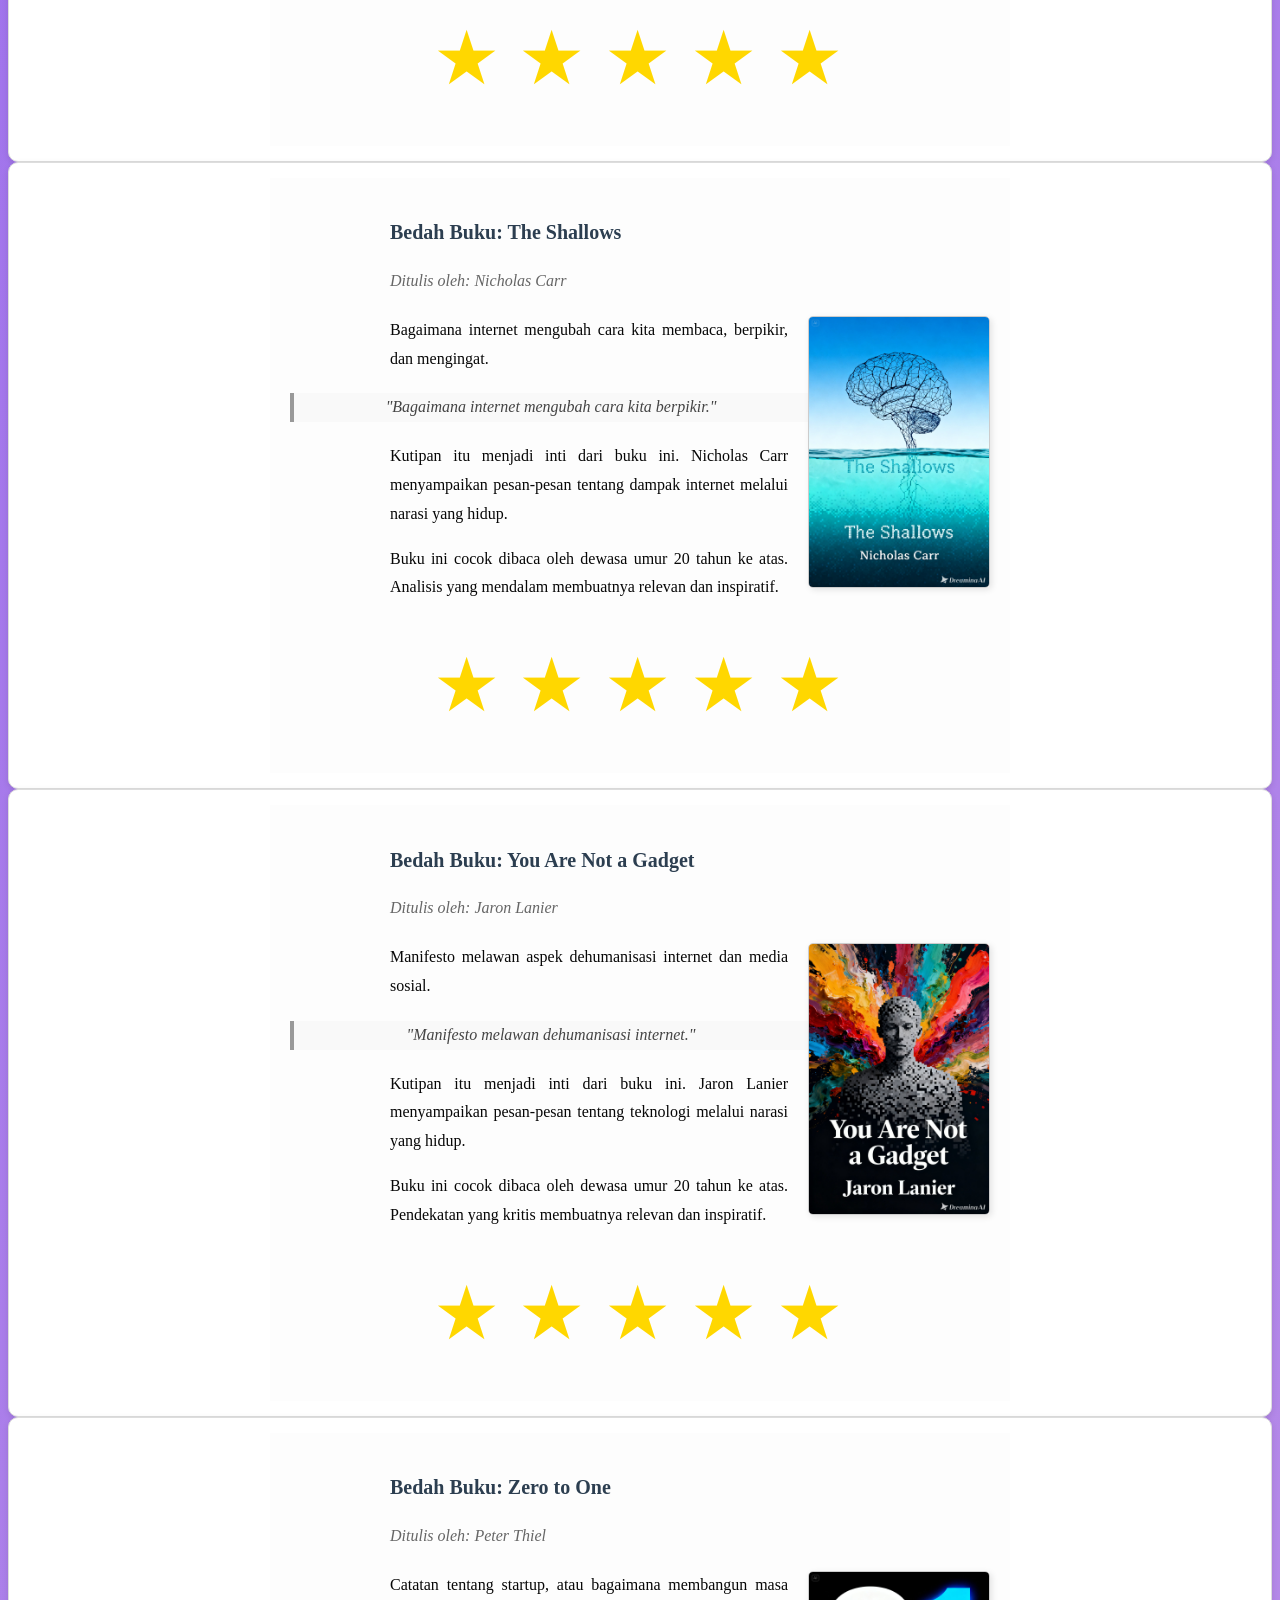
==== commit 366b7888: "Update print statement from 'Hello' to 'Goodbye'" ====
--- a/BedahBukuArtikel.html
+++ b/BedahBukuArtikel.html
@@ -19,1001 +19,1063 @@
         </ul>
     </nav>
 
-    <main class="artikel">
-        <h2>Bedah Buku: Negeri 5 Menara</h2>
-        <p class="penulis">Ditulis oleh: Ahmad Fuadi</p>
-
-        <img src="image/negeri5menara.jpg" alt="Sampul Negeri 5 Menara" class="sampul">
-
-        <p>
-            Buku ini menceritakan perjalanan hidup Alif, seorang anak Minang yang menempuh pendidikan di pondok pesantren Madani.
-            Awalnya penuh keraguan, namun perlahan Alif menemukan makna perjuangan, persahabatan, dan kekuatan impian.
-        </p>
-
-        <blockquote>
-            "Man Jadda Wajada - Siapa yang bersungguh-sungguh, dia akan berhasil."
-        </blockquote>
-
-        <p>
-            Kalimat itu menjadi semangat utama dalam buku ini. Kisah yang ditulis berdasarkan pengalaman nyata ini sangat menginspirasi,
-            terutama bagi pelajar yang sedang mengejar mimpi mereka. Penulis berhasil menyampaikan pesan-pesan moral melalui narasi yang hidup.
-        </p>
-
-        <p>
-            Buku ini cocok dibaca oleh remaja dan orang dewasa yang sedang mencari motivasi hidup. Cerita persahabatan, perjuangan, dan cinta belajar
-            membuatnya menyentuh dan relevan bagi pembaca di berbagai usia.
-        </p>
-        
-        <div class="rating">
-            <span>★</span>
-            <span>★</span>
-            <span>★</span>
-            <span>★</span>
-            <span>★</span>
-        </div>
-    </main>
-
-    <main class="artikel">
-        <h2>Bedah Buku: Laskar Pelangi</h2>
-        <p class="penulis">Ditulis oleh: Andrea Hirata</p>
-
-        <img src="image/LaskarPelangi.jpeg" alt="Sampul Laskar Pelangi" class="sampul">
-
-        <p>
-            Buku ini menceritakan kisah sepuluh anak miskin di Belitung yang berjuang untuk mendapatkan pendidikan di sekolah Muhammadiyah.
-            Mereka menghadapi berbagai tantangan ekonomi dan sosial, namun semangat mereka untuk belajar membuat mereka seperti laskar pelangi.
-        </p>
-
-        <blockquote>
-            "Kami bukanlah orang-orang kaya, tapi kami kaya akan mimpi dan semangat."
-        </blockquote>
-
-        <p>
-            Kutipan itu menjadi inti dari buku ini. Cerita yang diangkat dari pengalaman penulis ini menginspirasi pembaca tentang pentingnya pendidikan
-            dan ketekunan. Andrea Hirata berhasil menggambarkan kehidupan anak-anak di daerah terpencil dengan cara yang mengharukan.
-        </p>
-
-        <p>
-            Buku ini sangat cocok untuk remaja dan orang tua yang ingin mengingatkan tentang nilai pendidikan. Kisah persahabatan, perjuangan,
-            dan harapan membuatnya menjadi bacaan yang mendalam dan relevan di era modern.
-        </p>
-
-        <div class="rating">
-            <span>★</span>
-            <span>★</span>
-            <span>★</span>
-            <span>★</span>
-            <span>★</span>
-        </div>
-    </main>
-
-    <main class="artikel">
-        <h2>Bedah Buku: Limitless Mind: 7 Cara Melatih Otak untuk Belajar Lebih Cepat dan Berpikir Lebih Jernih</h2>
-        <p class="penulis">Ditulis oleh: Rayhan Prakoso, M.Neuroscience</p>
-
-        <img src="image/LimitlessMind.jpeg" alt="Sampul Limitless Mind" class="sampul">
-
-        <p>
-            Buku ini mengungkap rahasia neuroscience untuk meningkatkan kemampuan otak dalam belajar dan berpikir. Dengan pendekatan ilmiah,
-            penulis memberikan 7 cara praktis yang bisa diterapkan sehari-hari untuk melatih otak agar lebih efisien.
-        </p>
-
-        <blockquote>
-            "Otak kita seperti otot; semakin sering dilatih, semakin kuat kemampuannya."
-        </blockquote>
-
-        <p>
-            Rayhan Prakoso, sebagai ahli neuroscience, menyampaikan informasi yang mudah dipahami tanpa jargon berlebihan. Buku ini sangat berguna
-            bagi siapa saja yang ingin meningkatkan produktivitas dan kecerdasan kognitif.
-        </p>
-
-        <p>
-            Cocok dibaca oleh pelajar, profesional, dan siapa pun yang ingin mengoptimalkan potensi otak mereka. Dengan contoh-contoh nyata
-            dan latihan harian, buku ini menjadi panduan yang inspiratif dan aplikatif.
-        </p>
-        
-        <div class="rating">
-            <span>★</span>
-            <span>★</span>
-            <span>★</span>
-            <span>★</span>
-            <span>★</span>
-        </div>
-    </main>
-
-    <main class="artikel">
-        <h2>Bedah Buku: Sketsa Harian: 30 Hari Belajar Menggambar untuk Pemula yang Tak Pernah Percaya Bisa</h2>
-        <p class="penulis">Ditulis oleh: Mira "SketsaKota" Anggraini</p>
-
-        <img src="image/SketsaHarian.jpeg" alt="Sampul Sketsa Harian" class="sampul">
-
-        <p>
-            Buku ini dirancang khusus untuk pemula yang merasa tidak berbakat dalam menggambar. Dengan program 30 hari, Mira mengajak pembaca
-            belajar langkah demi langkah, mulai dari garis dasar hingga sketsa kompleks.
-        </p>
-
-        <blockquote>
-            "Menggambar bukan tentang bakat, tapi tentang latihan dan keyakinan diri."
-        </blockquote>
-
-        <p>
-            Penulis yang dikenal sebagai SketsaKota memberikan motivasi dan tips sederhana yang membuat proses belajar menjadi menyenangkan.
-            Buku ini membuktikan bahwa siapa pun bisa belajar seni visual dengan konsistensi.
-        </p>
-
-        <p>
-            Ideal untuk anak-anak, remaja, dan orang dewasa yang ingin mengeksplorasi kreativitas. Dengan ilustrasi yang jelas dan latihan harian,
-            buku ini membantu membangun kepercayaan diri dalam berkarya.
-        </p>
-
-        <div class="rating">
-            <span>★</span>
-            <span>★</span>
-            <span>★</span>
-            <span>★</span>
-            <span>★</span>
-        </div>
-    </main>
-
-    <main class="artikel">
-        <h2>Bedah Buku: Bisnis itu Bukan Cuan Doang: Membangun Brand yang Bermakna di Era Media Sosial</h2>
-        <p class="penulis">Ditulis oleh: Sarah Wijaya & Tim Sociable ID</p>
-
-        <img src="image/BisnisituBukanCuanDoang.jpeg" alt="Sampul Bisnis itu Bukan Cuan Doang" class="sampul">
-
-        <p>
-            Buku ini mengubah perspektif tentang bisnis di era digital. Lebih dari sekadar mencari keuntungan, penulis menekankan pentingnya
-            membangun brand yang bermakna dan berdampak positif melalui media sosial.
-        </p>
-
-        <blockquote>
-            "Brand yang kuat bukan hanya tentang penjualan, tapi tentang cerita yang menyentuh hati."
-        </blockquote>
-
-        <p>
-            Sarah Wijaya dan timnya memberikan strategi praktis untuk entrepreneur modern. Dari content creation hingga engagement,
-            buku ini menjadi panduan lengkap untuk membangun bisnis yang sustainable.
-        </p>
-
-        <p>
-            Cocok untuk pebisnis, content creator, dan siapa pun yang ingin memulai usaha di dunia digital. Dengan studi kasus nyata
-            dan tips actionable, buku ini membantu menciptakan brand yang tidak hanya menguntungkan tapi juga meaningful.
-        </p>
-        
-        <div class="rating">
-            <span>★</span>
-            <span>★</span>
-            <span>★</span>
-            <span>★</span>
-            <span>★</span>
-        </div>
-    </main>
-
-    <main class="artikel">
-        <h2>Bedah Buku: Parenting di Era Gadget: Dari Konflik Screen Time ke Kolaborasi Digital yang Sehat</h2>
-        <p class="penulis">Ditulis oleh: Dr. Fitriani, M.Si., Psikolog Anak & Remaja</p>
-
-        <img src="image/ParentingdiEraGadget.jpeg" alt="Sampul Parenting di Era Gadget" class="sampul">
-
-        <p>
-            Buku ini menjadi panduan bagi orang tua di era teknologi. Dr. Fitriani mengubah konflik screen time menjadi peluang untuk
-            kolaborasi digital yang positif antara orang tua dan anak.
-        </p>
-
-        <blockquote>
-            "Teknologi bukan musuh, tapi alat untuk membangun hubungan yang lebih kuat."
-        </blockquote>
-
-        <p>
-            Sebagai psikolog anak dan remaja, penulis memberikan wawasan ilmiah tentang dampak gadget terhadap perkembangan anak.
-            Buku ini menawarkan solusi praktis untuk mengelola penggunaan teknologi secara sehat.
-        </p>
-
-        <p>
-            Sangat direkomendasikan untuk orang tua, guru, dan siapa pun yang terlibat dalam pendidikan anak. Dengan pendekatan yang empati
-            dan berbasis evidence, buku ini membantu menciptakan lingkungan digital yang mendukung pertumbuhan anak.
-        </p>
-        
-        <div class="rating">
-            <span>★</span>
-            <span>★</span>
-            <span>★</span>
-            <span>★</span>
-            <span>★</span>
-        </div>
-    </main>
+    <div class="produk">
+        <main class="artikel">
+            <h2>Bedah Buku: Negeri 5 Menara</h2>
+            <p class="penulis">Ditulis oleh: Ahmad Fuadi</p>
+
+            <img src="image/negeri5menara.jpg" alt="Sampul Negeri 5 Menara" class="sampul">
+
+            <p>
+                Buku ini menceritakan perjalanan hidup Alif, seorang anak Minang yang menempuh pendidikan di pondok pesantren Madani.
+                Awalnya penuh keraguan, namun perlahan Alif menemukan makna perjuangan, persahabatan, dan kekuatan impian.
+            </p>
+
+            <blockquote>
+                "Man Jadda Wajada - Siapa yang bersungguh-sungguh, dia akan berhasil."
+            </blockquote>
+
+            <p>
+                Kalimat itu menjadi semangat utama dalam buku ini. Kisah yang ditulis berdasarkan pengalaman nyata ini sangat menginspirasi,
+                terutama bagi pelajar yang sedang mengejar mimpi mereka. Penulis berhasil menyampaikan pesan-pesan moral melalui narasi yang hidup.
+            </p>
+
+            <p>
+                Buku ini cocok dibaca oleh remaja dan orang dewasa yang sedang mencari motivasi hidup. Cerita persahabatan, perjuangan, dan cinta belajar
+                membuatnya menyentuh dan relevan bagi pembaca di berbagai usia.
+            </p>
+            
+            <div class="rating">
+                <span>★</span>
+                <span>★</span>
+                <span>★</span>
+                <span>★</span>
+                <span>★</span>
+            </div>
+        </main>
+    </div>
+
+    <div class="produk">
+        <main class="artikel">
+            <h2>Bedah Buku: Laskar Pelangi</h2>
+            <p class="penulis">Ditulis oleh: Andrea Hirata</p>
+
+            <img src="image/LaskarPelangi.jpeg" alt="Sampul Laskar Pelangi" class="sampul">
+
+            <p>
+                Buku ini menceritakan kisah sepuluh anak miskin di Belitung yang berjuang untuk mendapatkan pendidikan di sekolah Muhammadiyah.
+                Mereka menghadapi berbagai tantangan ekonomi dan sosial, namun semangat mereka untuk belajar membuat mereka seperti laskar pelangi.
+            </p>
+
+            <blockquote>
+                "Kami bukanlah orang-orang kaya, tapi kami kaya akan mimpi dan semangat."
+            </blockquote>
+
+            <p>
+                Kutipan itu menjadi inti dari buku ini. Cerita yang diangkat dari pengalaman penulis ini menginspirasi pembaca tentang pentingnya pendidikan
+                dan ketekunan. Andrea Hirata berhasil menggambarkan kehidupan anak-anak di daerah terpencil dengan cara yang mengharukan.
+            </p>
+
+            <p>
+                Buku ini sangat cocok untuk remaja dan orang tua yang ingin mengingatkan tentang nilai pendidikan. Kisah persahabatan, perjuangan,
+                dan harapan membuatnya menjadi bacaan yang mendalam dan relevan di era modern.
+            </p>
+
+            <div class="rating">
+                <span>★</span>
+                <span>★</span>
+                <span>★</span>
+                <span>★</span>
+                <span>★</span>
+            </div>
+        </main>
+    </div>
+
+    <div class="produk">
+        <main class="artikel">
+            <h2>Bedah Buku: Limitless Mind: 7 Cara Melatih Otak untuk Belajar Lebih Cepat dan Berpikir Lebih Jernih</h2>
+            <p class="penulis">Ditulis oleh: Rayhan Prakoso, M.Neuroscience</p>
+
+            <img src="image/LimitlessMind.jpeg" alt="Sampul Limitless Mind" class="sampul">
+
+            <p>
+                Buku ini mengungkap rahasia neuroscience untuk meningkatkan kemampuan otak dalam belajar dan berpikir. Dengan pendekatan ilmiah,
+                penulis memberikan 7 cara praktis yang bisa diterapkan sehari-hari untuk melatih otak agar lebih efisien.
+            </p>
+
+            <blockquote>
+                "Otak kita seperti otot; semakin sering dilatih, semakin kuat kemampuannya."
+            </blockquote>
+
+            <p>
+                Rayhan Prakoso, sebagai ahli neuroscience, menyampaikan informasi yang mudah dipahami tanpa jargon berlebihan. Buku ini sangat berguna
+                bagi siapa saja yang ingin meningkatkan produktivitas dan kecerdasan kognitif.
+            </p>
+
+            <p>
+                Cocok dibaca oleh pelajar, profesional, dan siapa pun yang ingin mengoptimalkan potensi otak mereka. Dengan contoh-contoh nyata
+                dan latihan harian, buku ini menjadi panduan yang inspiratif dan aplikatif.
+            </p>
+            
+            <div class="rating">
+                <span>★</span>
+                <span>★</span>
+                <span>★</span>
+                <span>★</span>
+                <span>★</span>
+            </div>
+        </main>
+    </div>
+
+    <div class="produk">
+        <main class="artikel">
+            <h2>Bedah Buku: Sketsa Harian: 30 Hari Belajar Menggambar untuk Pemula yang Tak Pernah Percaya Bisa</h2>
+            <p class="penulis">Ditulis oleh: Mira "SketsaKota" Anggraini</p>
+
+            <img src="image/SketsaHarian.jpeg" alt="Sampul Sketsa Harian" class="sampul">
+
+            <p>
+                Buku ini dirancang khusus untuk pemula yang merasa tidak berbakat dalam menggambar. Dengan program 30 hari, Mira mengajak pembaca
+                belajar langkah demi langkah, mulai dari garis dasar hingga sketsa kompleks.
+            </p>
+
+            <blockquote>
+                "Menggambar bukan tentang bakat, tapi tentang latihan dan keyakinan diri."
+            </blockquote>
+
+            <p>
+                Penulis yang dikenal sebagai SketsaKota memberikan motivasi dan tips sederhana yang membuat proses belajar menjadi menyenangkan.
+                Buku ini membuktikan bahwa siapa pun bisa belajar seni visual dengan konsistensi.
+            </p>
+
+            <p>
+                Ideal untuk anak-anak, remaja, dan orang dewasa yang ingin mengeksplorasi kreativitas. Dengan ilustrasi yang jelas dan latihan harian,
+                buku ini membantu membangun kepercayaan diri dalam berkarya.
+            </p>
+
+            <div class="rating">
+                <span>★</span>
+                <span>★</span>
+                <span>★</span>
+                <span>★</span>
+                <span>★</span>
+            </div>
+        </main>
+    </div>
+
+    <div class="produk">
+        <main class="artikel">
+            <h2>Bedah Buku: Bisnis itu Bukan Cuan Doang: Membangun Brand yang Bermakna di Era Media Sosial</h2>
+            <p class="penulis">Ditulis oleh: Sarah Wijaya & Tim Sociable ID</p>
+
+            <img src="image/BisnisituBukanCuanDoang.jpeg" alt="Sampul Bisnis itu Bukan Cuan Doang" class="sampul">
+
+            <p>
+                Buku ini mengubah perspektif tentang bisnis di era digital. Lebih dari sekadar mencari keuntungan, penulis menekankan pentingnya
+                membangun brand yang bermakna dan berdampak positif melalui media sosial.
+            </p>
+
+            <blockquote>
+                "Brand yang kuat bukan hanya tentang penjualan, tapi tentang cerita yang menyentuh hati."
+            </blockquote>
+
+            <p>
+                Sarah Wijaya dan timnya memberikan strategi praktis untuk entrepreneur modern. Dari content creation hingga engagement,
+                buku ini menjadi panduan lengkap untuk membangun bisnis yang sustainable.
+            </p>
+
+            <p>
+                Cocok untuk pebisnis, content creator, dan siapa pun yang ingin memulai usaha di dunia digital. Dengan studi kasus nyata
+                dan tips actionable, buku ini membantu menciptakan brand yang tidak hanya menguntungkan tapi juga meaningful.
+            </p>
+            
+            <div class="rating">
+                <span>★</span>
+                <span>★</span>
+                <span>★</span>
+                <span>★</span>
+                <span>★</span>
+            </div>
+        </main>
+    </div>
+
+    <div class="produk">
+        <main class="artikel">
+            <h2>Bedah Buku: Parenting di Era Gadget: Dari Konflik Screen Time ke Kolaborasi Digital yang Sehat</h2>
+            <p class="penulis">Ditulis oleh: Dr. Fitriani, M.Si., Psikolog Anak & Remaja</p>
+
+            <img src="image/ParentingdiEraGadget.jpeg" alt="Sampul Parenting di Era Gadget" class="sampul">
+
+            <p>
+                Buku ini menjadi panduan bagi orang tua di era teknologi. Dr. Fitriani mengubah konflik screen time menjadi peluang untuk
+                kolaborasi digital yang positif antara orang tua dan anak.
+            </p>
+
+            <blockquote>
+                "Teknologi bukan musuh, tapi alat untuk membangun hubungan yang lebih kuat."
+            </blockquote>
+
+            <p>
+                Sebagai psikolog anak dan remaja, penulis memberikan wawasan ilmiah tentang dampak gadget terhadap perkembangan anak.
+                Buku ini menawarkan solusi praktis untuk mengelola penggunaan teknologi secara sehat.
+            </p>
+
+            <p>
+                Sangat direkomendasikan untuk orang tua, guru, dan siapa pun yang terlibat dalam pendidikan anak. Dengan pendekatan yang empati
+                dan berbasis evidence, buku ini membantu menciptakan lingkungan digital yang mendukung pertumbuhan anak.
+            </p>
+            
+            <div class="rating">
+                <span>★</span>
+                <span>★</span>
+                <span>★</span>
+                <span>★</span>
+                <span>★</span>
+            </div>
+        </main>
+    </div>
     
-    <main class="artikel">
-        <h2>Bedah Buku: Sang Pemimpi</h2>
-        <p class="penulis">Ditulis oleh: Andrea Hirata</p>
-
-        <img src="image/SangPemimpi.jpeg" alt="Sampul Sang Pemimpi" class="sampul">
-
-        <p>
-            Buku ini melanjutkan kisah Ikal dan teman-temannya setelah lulus dari SD Muhammadiyah. Ikal mengejar mimpinya menjadi penulis,
-            menghadapi tantangan kehidupan di Jakarta dan pergulatan batin untuk tetap setia pada impiannya.
-        </p>
-
-        <blockquote>
-            "Mimpi adalah kunci untuk membuka pintu masa depan, tapi perjuanganlah yang membuatnya nyata."
-        </blockquote>
-
-        <p>
-            Kutipan itu mencerminkan esensi buku ini. Andrea Hirata kembali menghadirkan narasi yang mengharukan tentang persahabatan,
-            cinta, dan ketekunan. Kisah ini menginspirasi pembaca untuk tidak pernah menyerah pada mimpi mereka.
-        </p>
-
-        <p>
-            Buku ini cocok untuk remaja dan dewasa muda yang sedang mencari motivasi. Dengan gaya penulisan yang ringan namun mendalam,
-            buku ini menjadi bacaan wajib bagi siapa saja yang percaya pada kekuatan mimpi.
-        </p>
-
-        <div class="rating">
-            <span>★</span>
-            <span>★</span>
-            <span>★</span>
-            <span>★</span>
-            <span>★</span>
-        </div>
-    </main>
-
-    <main class="artikel">
-        <h2>Bedah Buku: Ranah 3 Warna</h2>
-        <p class="penulis">Ditulis oleh: Ahmad Fuadi</p>
-
-        <img src="image/Ranah3Warna.jpeg" alt="Sampul Ranah 3 Warna" class="sampul">
-
-        <p>
-            Buku ini mengikuti perjalanan Alif Fikri di pesantren Madani, tempat ia belajar tentang disiplin, persahabatan, dan identitas diri.
-            Cerita ini mengeksplorasi tema toleransi dan keberagaman di tengah masyarakat yang beragam.
-        </p>
-
-        <blockquote>
-            "Hidup ini seperti ranah tiga warna: hitam, putih, dan abu-abu. Belajarlah menerima semua warna itu."
-        </blockquote>
-
-        <p>
-            Ahmad Fuadi menyampaikan pesan tentang pentingnya toleransi dan pemahaman antar sesama. Buku ini sangat relevan di era globalisasi,
-            di mana perbedaan sering menjadi sumber konflik.
-        </p>
-
-        <p>
-            Ideal untuk remaja dan orang dewasa yang ingin belajar tentang nilai-nilai kehidupan. Dengan narasi yang kuat dan karakter yang relatable,
-            buku ini menjadi inspirasi untuk membangun masyarakat yang lebih harmonis.
-        </p>
-
-        <div class="rating">
-            <span>★</span>
-            <span>★</span>
-            <span>★</span>
-            <span>★</span>
-            <span>★</span>
-        </div>
-    </main>
-
-    <main class="artikel">
-        <h2>Bedah Buku: Rantau 1 Muara</h2>
-        <p class="penulis">Ditulis oleh: Ahmad Fuadi</p>
-
-        <img src="image/Rantau1Muara.jpeg" alt="Sampul Rantau 1 Muara" class="sampul">
-
-        <p>
-            Buku ini menceritakan kisah Alif yang kembali ke kampung halamannya setelah bertahun-tahun merantau. Ia menghadapi dilema antara
-            tradisi dan modernitas, serta tantangan membangun masa depan di daerahnya sendiri.
-        </p>
-
-        <blockquote>
-            "Rantau adalah perjalanan, tapi muara adalah pulang ke rumah."
-        </blockquote>
-
-        <p>
-            Kutipan tersebut menjadi tema utama buku ini. Ahmad Fuadi menggambarkan pergulatan batin seorang pemuda yang mencari jati diri
-            di antara dua dunia. Cerita ini menginspirasi tentang pentingnya akar dan identitas budaya.
-        </p>
-
-        <p>
-            Buku ini cocok untuk pembaca yang sedang merenungkan arti pulang dan membangun masa depan. Dengan bahasa yang indah dan penuh makna,
-            buku ini menjadi bacaan yang mendalam dan penuh refleksi.
-        </p>
-
-        <div class="rating">
-            <span>★</span>
-            <span>★</span>
-            <span>★</span>
-            <span>★</span>
-            <span>★</span>
-        </div>
-    </main>
-
-    <main class="artikel">
-        <h2>Bedah Buku: Guru Aini</h2>
-        <p class="penulis">Ditulis oleh: Andrea Hirata</p>
-
-        <img src="image/GuruAini.jpeg" alt="Sampul Guru Aini" class="sampul">
-
-        <p>
-            Buku ini mengisahkan perjuangan seorang guru bernama Aini di sebuah sekolah terpencil. Ia menghadapi keterbatasan fasilitas
-            namun tetap berkomitmen untuk mendidik anak-anak dengan hati dan dedikasi luar biasa.
-        </p>
-
-        <blockquote>
-            "Seorang guru bukan hanya mengajar, tapi juga membentuk karakter dan masa depan."
-        </blockquote>
-
-        <p>
-            Andrea Hirata kembali menghadirkan kisah inspiratif tentang dunia pendidikan. Buku ini mengingatkan kita tentang peran penting
-            guru dalam membangun generasi penerus bangsa.
-        </p>
-
-        <p>
-            Sangat direkomendasikan untuk guru, orang tua, dan siapa saja yang peduli dengan pendidikan. Dengan cerita yang menyentuh hati,
-            buku ini menjadi tribute untuk para pendidik di seluruh dunia.
-        </p>
-
-        <div class="rating">
-            <span>★</span>
-            <span>★</span>
-            <span>★</span>
-            <span>★</span>
-            <span>★</span>
-        </div>
-    </main>
-
-    <main class="artikel">
-        <h2>Bedah Buku: Ayah</h2>
-        <p class="penulis">Ditulis oleh: Andrea Hirata</p>
-
-        <img src="image/Ayah.jpeg" alt="Sampul Ayah" class="sampul">
-
-        <p>
-            Buku ini menceritakan kisah seorang ayah yang rela berkorban untuk anak-anaknya. Melalui sudut pandang anak, pembaca diajak
-            merenungkan arti kasih sayang, pengorbanan, dan peran ayah dalam keluarga.
-        </p>
-
-        <blockquote>
-            "Ayah adalah pilar keluarga, yang berdiri tegap meski badai datang."
-        </blockquote>
-
-        <p>
-            Andrea Hirata menyajikan narasi yang emosional dan penuh kehangatan. Buku ini menginspirasi tentang pentingnya nilai-nilai keluarga
-            dan pengorbanan tanpa pamrih.
-        </p>
-
-        <p>
-            Cocok untuk anak-anak, remaja, dan orang dewasa yang ingin menghargai peran orang tua. Dengan cerita yang sederhana namun mendalam,
-            buku ini menjadi bacaan yang mengharukan dan penuh makna.
-        </p>
-
-        <div class="rating">
-            <span>★</span>
-            <span>★</span>
-            <span>★</span>
-            <span>★</span>
-            <span>★</span>
-        </div>
-    </main>
-
-    <main class="artikel">
-        <h2>Bedah Buku: Maze Runner</h2>
-        <p class="penulis">Ditulis oleh: James Dashner</p>
-
-        <img src="image/MazeRunner.jpeg" alt="Sampul Maze Runner" class="sampul">
-
-        <p>
-            Petualangan distopia yang mendebarkan tentang sekelompok remaja terjebak di labirin, berjuang untuk bertahan hidup dan mengungkap rahasia.
-        </p>
-
-        <blockquote>
-            "Petualangan yang mendebarkan di labirin misterius."
-        </blockquote>
-
-        <p>
-            Kutipan itu menjadi inti dari buku ini. James Dashner menyampaikan pesan-pesan tentang keberanian dan persahabatan melalui narasi yang hidup.
-        </p>
-
-        <p>
-            Buku ini cocok dibaca oleh remaja umur 13 tahun ke atas. Cerita yang mendebarkan membuatnya relevan dan inspiratif.
-        </p>
-        
-        <div class="rating">
-            <span>★</span>
-            <span>★</span>
-            <span>★</span>
-            <span>★</span>
-            <span>★</span>
-        </div>
-    </main>
-
-    <main class="artikel">
-        <h2>Bedah Buku: Sebuah Seni untuk Bersikap Bodo Amat</h2>
-        <p class="penulis">Ditulis oleh: Mark Manson</p>
-
-        <img src="image/SebuahSeniuntukBersikapBodoAmat.jpeg" alt="Sampul Sebuah Seni untuk Bersikap Bodo Amat" class="sampul">
-
-        <p>
-            Pendekatan kontraintuitif untuk hidup bahagia dengan menerima kebenaran yang tidak nyaman dan fokus pada hal yang penting.
-        </p>
-
-        <blockquote>
-            "Pendekatan kontraintuitif untuk hidup bahagia."
-        </blockquote>
-
-        <p>
-            Kutipan itu menjadi inti dari buku ini. Mark Manson menyampaikan pesan-pesan tentang kehidupan melalui narasi yang hidup.
-        </p>
-
-        <p>
-            Buku ini cocok dibaca oleh dewasa umur 20 tahun ke atas. Pendekatan yang unik membuatnya relevan dan inspiratif.
-        </p>
-        
-        <div class="rating">
-            <span>★</span>
-            <span>★</span>
-            <span>★</span>
-            <span>★</span>
-            <span>★</span>
-        </div>
-    </main>
-
-    <main class="artikel">
-        <h2>Bedah Buku: Atomic Habits</h2>
-        <p class="penulis">Ditulis oleh: James Clear</p>
-
-        <img src="image/AtomicHabits.jpeg" alt="Sampul Atomic Habits" class="sampul">
-
-        <p>
-            Cara mudah dan terbukti untuk membangun kebiasaan baik dan menghilangkan kebiasaan buruk, menghasilkan hasil yang luar biasa.
-        </p>
-
-        <blockquote>
-            "Cara mudah untuk membangun kebiasaan baik."
-        </blockquote>
-
-        <p>
-            Kutipan itu menjadi inti dari buku ini. James Clear menyampaikan pesan-pesan tentang kebiasaan melalui narasi yang hidup.
-        </p>
-
-        <p>
-            Buku ini cocok dibaca oleh remaja umur 15 tahun ke atas. Pendekatan yang praktis membuatnya relevan dan inspiratif.
-        </p>
-        
-        <div class="rating">
-            <span>★</span>
-            <span>★</span>
-            <span>★</span>
-            <span>★</span>
-            <span>★</span>
-        </div>
-    </main>
-
-    <main class="artikel">
-        <h2>Bedah Buku: Si Anak Spesial</h2>
-        <p class="penulis">Ditulis oleh: Tere Liye</p>
-
-        <img src="image/SiAnakSpesial.jpeg" alt="Sampul Si Anak Spesial" class="sampul">
-
-        <p>
-            Kisah mengharukan tentang anak istimewa dan pelajaran tentang cinta, penerimaan, dan keluarga.
-        </p>
-
-        <blockquote>
-            "Kisah mengharukan tentang cinta dan penerimaan."
-        </blockquote>
-
-        <p>
-            Kutipan itu menjadi inti dari buku ini. Tere Liye menyampaikan pesan-pesan tentang keluarga melalui narasi yang hidup.
-        </p>
-
-        <p>
-            Buku ini cocok dibaca oleh remaja umur 12 tahun ke atas. Cerita yang mengharukan membuatnya relevan dan inspiratif.
-        </p>
-        
-        <div class="rating">
-            <span>★</span>
-            <span>★</span>
-            <span>★</span>
-            <span>★</span>
-            <span>★</span>
-        </div>
-    </main>
-
-    <main class="artikel">
-        <h2>Bedah Buku: Sherlock Holmes</h2>
-        <p class="penulis">Ditulis oleh: Arthur Conan Doyle</p>
-
-        <img src="image/SherlockHolmes.jpeg" alt="Sampul Sherlock Holmes" class="sampul">
-
-        <p>
-            Kisah detektif klasik yang menampilkan Sherlock Holmes yang brilian memecahkan misteri rumit.
-        </p>
-
-        <blockquote>
-            "Kisah detektif klasik yang brilian."
-        </blockquote>
-
-        <p>
-            Kutipan itu menjadi inti dari buku ini. Arthur Conan Doyle menyampaikan pesan-pesan tentang kecerdasan melalui narasi yang hidup.
-        </p>
-
-        <p>
-            Buku ini cocok dibaca oleh dewasa umur 18 tahun ke atas. Cerita yang klasik membuatnya relevan dan inspiratif.
-        </p>
-        
-        <div class="rating">
-            <span>★</span>
-            <span>★</span>
-            <span>★</span>
-            <span>★</span>
-            <span>★</span>
-        </div>
-    </main>
-
-    <main class="artikel">
-        <h2>Bedah Buku: Perahu Kertas</h2>
-        <p class="penulis">Ditulis oleh: Dee Lestari</p>
-
-        <img src="image/PerahuKertas.jpeg" alt="Sampul Perahu Kertas" class="sampul">
-
-        <p>
-            Kisah puitis tentang cinta, mimpi, dan perjalanan penemuan diri di kota kecil.
-        </p>
-
-        <blockquote>
-            "Kisah puitis tentang cinta dan mimpi."
-        </blockquote>
-
-        <p>
-            Kutipan itu menjadi inti dari buku ini. Dee Lestari menyampaikan pesan-pesan tentang penemuan diri melalui narasi yang hidup.
-        </p>
-
-        <p>
-            Buku ini cocok dibaca oleh remaja umur 14 tahun ke atas. Cerita yang puitis membuatnya relevan dan inspiratif.
-        </p>
-        
-        <div class="rating">
-            <span>★</span>
-            <span>★</span>
-            <span>★</span>
-            <span>★</span>
-            <span>★</span>
-        </div>
-    </main>
-
-    <main class="artikel">
-        <h2>Bedah Buku: Hujan</h2>
-        <p class="penulis">Ditulis oleh: Tere Liye</p>
-
-        <img src="image/Hujan.jpeg" alt="Sampul Hujan" class="sampul">
-
-        <p>
-            Kisah persahabatan, kehilangan, dan menemukan harapan di tengah hujan, menyentuh tema ketahanan.
-        </p>
-
-        <blockquote>
-            "Kisah persahabatan dan harapan di tengah hujan."
-        </blockquote>
-
-        <p>
-            Kutipan itu menjadi inti dari buku ini. Tere Liye menyampaikan pesan-pesan tentang ketahanan melalui narasi yang hidup.
-        </p>
-
-        <p>
-            Buku ini cocok dibaca oleh remaja umur 13 tahun ke atas. Cerita yang menyentuh membuatnya relevan dan inspiratif.
-        </p>
-        
-        <div class="rating">
-            <span>★</span>
-            <span>★</span>
-            <span>★</span>
-            <span>★</span>
-            <span>★</span>
-        </div>
-    </main>
-
-    <main class="artikel">
-        <h2>Bedah Buku: Bumi Manusia</h2>
-        <p class="penulis">Ditulis oleh: Pramoedya Ananta Toer</p>
-
-        <img src="image/BumiManusia.jpeg" alt="Sampul Bumi Manusia" class="sampul">
-
-        <p>
-            Novel sejarah yang menggambarkan perjuangan kemerdekaan Indonesia, kaya dengan wawasan budaya.
-        </p>
-
-        <blockquote>
-            "Novel sejarah tentang perjuangan kemerdekaan."
-        </blockquote>
-
-        <p>
-            Kutipan itu menjadi inti dari buku ini. Pramoedya Ananta Toer menyampaikan pesan-pesan tentang sejarah melalui narasi yang hidup.
-        </p>
-
-        <p>
-            Buku ini cocok dibaca oleh dewasa umur 20 tahun ke atas. Cerita yang kaya wawasan membuatnya relevan dan inspiratif.
-        </p>
-        
-        <div class="rating">
-            <span>★</span>
-            <span>★</span>
-            <span>★</span>
-            <span>★</span>
-            <span>★</span>
-        </div>
-    </main>
-
-    <main class="artikel">
-        <h2>Bedah Buku: Digital Minimalism</h2>
-        <p class="penulis">Ditulis oleh: Cal Newport</p>
-
-        <img src="image/DigitalMinimalism.jpeg" alt="Sampul Digital Minimalism" class="sampul">
-
-        <p>
-            Filosofi untuk merebut kembali perhatian dan hidup lebih bermakna di era digital.
-        </p>
-
-        <blockquote>
-            "Filosofi untuk hidup bermakna di era digital."
-        </blockquote>
-
-        <p>
-            Kutipan itu menjadi inti dari buku ini. Cal Newport menyampaikan pesan-pesan tentang minimalisme digital melalui narasi yang hidup.
-        </p>
-
-        <p>
-            Buku ini cocok dibaca oleh dewasa umur 20 tahun ke atas. Pendekatan yang filosofis membuatnya relevan dan inspiratif.
-        </p>
-        
-        <div class="rating">
-            <span>★</span>
-            <span>★</span>
-            <span>★</span>
-            <span>★</span>
-            <span>★</span>
-        </div>
-    </main>
-
-    <main class="artikel">
-        <h2>Bedah Buku: The Shallows</h2>
-        <p class="penulis">Ditulis oleh: Nicholas Carr</p>
-
-        <img src="image/TheShallows.jpeg" alt="Sampul The Shallows" class="sampul">
-
-        <p>
-            Bagaimana internet mengubah cara kita membaca, berpikir, dan mengingat.
-        </p>
-
-        <blockquote>
-            "Bagaimana internet mengubah cara kita berpikir."
-        </blockquote>
-
-        <p>
-            Kutipan itu menjadi inti dari buku ini. Nicholas Carr menyampaikan pesan-pesan tentang dampak internet melalui narasi yang hidup.
-        </p>
-
-        <p>
-            Buku ini cocok dibaca oleh dewasa umur 20 tahun ke atas. Analisis yang mendalam membuatnya relevan dan inspiratif.
-        </p>
-        
-        <div class="rating">
-            <span>★</span>
-            <span>★</span>
-            <span>★</span>
-            <span>★</span>
-            <span>★</span>
-        </div>
-    </main>
-
-    <main class="artikel">
-        <h2>Bedah Buku: You Are Not a Gadget</h2>
-        <p class="penulis">Ditulis oleh: Jaron Lanier</p>
-
-        <img src="image/YouAreNotaGadget.jpeg" alt="Sampul You Are Not a Gadget" class="sampul">
-
-        <p>
-            Manifesto melawan aspek dehumanisasi internet dan media sosial.
-        </p>
-
-        <blockquote>
-            "Manifesto melawan dehumanisasi internet."
-        </blockquote>
-
-        <p>
-            Kutipan itu menjadi inti dari buku ini. Jaron Lanier menyampaikan pesan-pesan tentang teknologi melalui narasi yang hidup.
-        </p>
-
-        <p>
-            Buku ini cocok dibaca oleh dewasa umur 20 tahun ke atas. Pendekatan yang kritis membuatnya relevan dan inspiratif.
-        </p>
-        
-        <div class="rating">
-            <span>★</span>
-            <span>★</span>
-            <span>★</span>
-            <span>★</span>
-            <span>★</span>
-        </div>
-    </main>
-
-    <main class="artikel">
-        <h2>Bedah Buku: Zero to One</h2>
-        <p class="penulis">Ditulis oleh: Peter Thiel</p>
-
-        <img src="image/ZerotoOne.jpeg" alt="Sampul Zero to One" class="sampul">
-
-        <p>
-            Catatan tentang startup, atau bagaimana membangun masa depan dengan menciptakan sesuatu yang baru.
-        </p>
-
-        <blockquote>
-            "Catatan tentang membangun masa depan."
-        </blockquote>
-
-        <p>
-            Kutipan itu menjadi inti dari buku ini. Peter Thiel menyampaikan pesan-pesan tentang inovasi melalui narasi yang hidup.
-        </p>
-
-        <p>
-            Buku ini cocok dibaca oleh dewasa umur 20 tahun ke atas. Wawasan tentang startup membuatnya relevan dan inspiratif.
-        </p>
-        
-        <div class="rating">
-            <span>★</span>
-            <span>★</span>
-            <span>★</span>
-            <span>★</span>
-            <span>★</span>
-        </div>
-    </main>
-
-    <main class="artikel">
-        <h2>Bedah Buku: Hooked</h2>
-        <p class="penulis">Ditulis oleh: Nir Eyal</p>
-
-        <img src="image/Hooked.jpeg" alt="Sampul Hooked" class="sampul">
-
-        <p>
-            Cara membangun produk yang membentuk kebiasaan agar pengguna kembali.
-        </p>
-
-        <blockquote>
-            "Cara membangun produk yang membentuk kebiasaan."
-        </blockquote>
-
-        <p>
-            Kutipan itu menjadi inti dari buku ini. Nir Eyal menyampaikan pesan-pesan tentang desain produk melalui narasi yang hidup.
-        </p>
-
-        <p>
-            Buku ini cocok dibaca oleh dewasa umur 20 tahun ke atas. Strategi yang praktis membuatnya relevan dan inspiratif.
-        </p>
-        
-        <div class="rating">
-            <span>★</span>
-            <span>★</span>
-            <span>★</span>
-            <span>★</span>
-            <span>★</span>
-        </div>
-    </main>
-
-    <main class="artikel">
-        <h2>Bedah Buku: Crushing It!</h2>
-        <p class="penulis">Ditulis oleh: Gary Vaynerchuk</p>
-
-        <img src="image/CrushingIt!.jpeg" alt="Sampul Crushing It!" class="sampul">
-
-        <p>
-            Menggunakan media sosial untuk membangun merek pribadi dan menghancurkan bisnis.
-        </p>
-
-        <blockquote>
-            "Menggunakan media sosial untuk membangun merek."
-        </blockquote>
-
-        <p>
-            Kutipan itu menjadi inti dari buku ini. Gary Vaynerchuk menyampaikan pesan-pesan tentang pemasaran melalui narasi yang hidup.
-        </p>
-
-        <p>
-            Buku ini cocok dibaca oleh dewasa umur 20 tahun ke atas. Pendekatan yang agresif membuatnya relevan dan inspiratif.
-        </p>
-        
-        <div class="rating">
-            <span>★</span>
-            <span>★</span>
-            <span>★</span>
-            <span>★</span>
-            <span>★</span>
-        </div>
-    </main>
-
-    <main class="artikel">
-        <h2>Bedah Buku: Neuromancer</h2>
-        <p class="penulis">Ditulis oleh: William Gibson</p>
-
-        <img src="image/Neuromancer.jpeg" alt="Sampul Neuromancer" class="sampul">
-
-        <p>
-            Klasik cyberpunk tentang hacker, kecerdasan buatan, dan realitas virtual.
-        </p>
-
-        <blockquote>
-            "Klasik cyberpunk tentang realitas virtual."
-        </blockquote>
-
-        <p>
-            Kutipan itu menjadi inti dari buku ini. William Gibson menyampaikan pesan-pesan tentang teknologi melalui narasi yang hidup.
-        </p>
-
-        <p>
-            Buku ini cocok dibaca oleh dewasa umur 18 tahun ke atas. Cerita yang futuristik membuatnya relevan dan inspiratif.
-        </p>
-        
-        <div class="rating">
-            <span>★</span>
-            <span>★</span>
-            <span>★</span>
-            <span>★</span>
-            <span>★</span>
-        </div>
-    </main>
-
-    <main class="artikel">
-        <h2>Bedah Buku: Snow Crash</h2>
-        <p class="penulis">Ditulis oleh: Neal Stephenson</p>
-
-        <img src="image/SnowCrash.jpeg" alt="Sampul Snow Crash" class="sampul">
-
-        <p>
-            Petualangan cepat di dunia distopia realitas virtual dan konspirasi kuno.
-        </p>
-
-        <blockquote>
-            "Petualangan cepat di dunia distopia."
-        </blockquote>
-
-        <p>
-            Kutipan itu menjadi inti dari buku ini. Neal Stephenson menyampaikan pesan-pesan tentang realitas virtual melalui narasi yang hidup.
-        </p>
-
-        <p>
-            Buku ini cocok dibaca oleh dewasa umur 18 tahun ke atas. Cerita yang cepat membuatnya relevan dan inspiratif.
-        </p>
-        
-        <div class="rating">
-            <span>★</span>
-            <span>★</span>
-            <span>★</span>
-            <span>★</span>
-            <span>★</span>
-        </div>
-    </main>
-
-    <main class="artikel">
-        <h2>Bedah Buku: Artificial Intelligence Basics</h2>
-        <p class="penulis">Ditulis oleh: Tom Taulli</p>
-
-        <img src="image/ArtificialIntelligenceBasics.jpeg" alt="Sampul Artificial Intelligence Basics" class="sampul">
-
-        <p>
-            Pengantar konsep AI, aplikasi, dan masa depan teknologi.
-        </p>
-
-        <blockquote>
-            "Pengantar konsep AI."
-        </blockquote>
-
-        <p>
-            Kutipan itu menjadi inti dari buku ini. Tom Taulli menyampaikan pesan-pesan tentang kecerdasan buatan melalui narasi yang hidup.
-        </p>
-
-        <p>
-            Buku ini cocok dibaca oleh dewasa umur 20 tahun ke atas. Pendahuluan yang baik membuatnya relevan dan inspiratif.
-        </p>
-        
-        <div class="rating">
-            <span>★</span>
-            <span>★</span>
-            <span>★</span>
-            <span>★</span>
-            <span>★</span>
-        </div>
-    </main>
-
-    <main class="artikel">
-        <h2>Bedah Buku: Algorithms to Live</h2>
-        <p class="penulis">Ditulis oleh: Brian Christian & Tom Griffith</p>
-
-        <img src="image/AlgorithmstoLive.jpeg" alt="Sampul Algorithms to Live" class="sampul">
-
-        <p>
-            Bagaimana algoritma komputer membantu kita membuat keputusan yang lebih baik dalam kehidupan sehari-hari.
-        </p>
-
-        <blockquote>
-            "Algoritma untuk kehidupan sehari-hari."
-        </blockquote>
-
-        <p>
-            Kutipan itu menjadi inti dari buku ini. Brian Christian & Tom Griffith menyampaikan pesan-pesan tentang algoritma melalui narasi yang hidup.
-        </p>
-
-        <p>
-            Buku ini cocok dibaca oleh dewasa umur 20 tahun ke atas. Pendekatan yang unik membuatnya relevan dan inspiratif.
-        </p>
-        
-        <div class="rating">
-            <span>★</span>
-            <span>★</span>
-            <span>★</span>
-            <span>★</span>
-            <span>★</span>
-        </div>
-    </main>
-
-    <main class="artikel">
-        <h2>Bedah Buku: Data Science for Beginners</h2>
-        <p class="penulis">Ditulis oleh: Andrew Park</p>
-
-        <img src="image/DataScienceforBeginners.jpeg" alt="Sampul Data Science for Beginners" class="sampul">
-
-        <p>
-            Panduan pemula untuk ilmu data, mencakup dasar statistik, pemrograman, dan analisis.
-        </p>
-
-        <blockquote>
-            "Panduan pemula untuk ilmu data."
-        </blockquote>
-
-        <p>
-            Kutipan itu menjadi inti dari buku ini. Andrew Park menyampaikan pesan-pesan tentang data science melalui narasi yang hidup.
-        </p>
-
-        <p>
-            Buku ini cocok dibaca oleh dewasa umur 20 tahun ke atas. Panduan yang mudah membuatnya relevan dan inspiratif.
-        </p>
-        
-        <div class="rating">
-            <span>★</span>
-            <span>★</span>
-            <span>★</span>
-            <span>★</span>
-            <span>★</span>
-        </div>
-    </main>
-
-    <main class="artikel">
-        <h2>Bedah Buku: The Fourth Industrial Revolution</h2>
-        <p class="penulis">Ditulis oleh: Klaus Schwab</p>
-
-        <img src="image/TheFourthIndustrialRevolution.jpeg" alt="Sampul The Fourth Industrial Revolution" class="sampul">
-
-        <p>
-            Menjelajahi perubahan teknologi yang membentuk ulang masyarakat, ekonomi, dan industri.
-        </p>
-
-        <blockquote>
-            "Perubahan teknologi yang membentuk ulang."
-        </blockquote>
-
-        <p>
-            Kutipan itu menjadi inti dari buku ini. Klaus Schwab menyampaikan pesan-pesan tentang revolusi industri melalui narasi yang hidup.
-        </p>
-
-        <p>
-            Buku ini cocok dibaca oleh dewasa umur 20 tahun ke atas. Analisis yang mendalam membuatnya relevan dan inspiratif.
-        </p>
-        
-        <div class="rating">
-            <span>★</span>
-            <span>★</span>
-            <span>★</span>
-            <span>★</span>
-            <span>★</span>
-        </div>
-        
-        <a href="produk.html" class="btn-kembali">← Kembali ke Katalog</a>
-    </main>
+    <div class="produk">
+        <main class="artikel">
+            <h2>Bedah Buku: Sang Pemimpi</h2>
+            <p class="penulis">Ditulis oleh: Andrea Hirata</p>
+
+            <img src="image/SangPemimpi.jpeg" alt="Sampul Sang Pemimpi" class="sampul">
+
+            <p>
+                Buku ini melanjutkan kisah Ikal dan teman-temannya setelah lulus dari SD Muhammadiyah. Ikal mengejar mimpinya menjadi penulis,
+                menghadapi tantangan kehidupan di Jakarta dan pergulatan batin untuk tetap setia pada impiannya.
+            </p>
+
+            <blockquote>
+                "Mimpi adalah kunci untuk membuka pintu masa depan, tapi perjuanganlah yang membuatnya nyata."
+            </blockquote>
+
+            <p>
+                Kutipan itu mencerminkan esensi buku ini. Andrea Hirata kembali menghadirkan narasi yang mengharukan tentang persahabatan,
+                cinta, dan ketekunan. Kisah ini menginspirasi pembaca untuk tidak pernah menyerah pada mimpi mereka.
+            </p>
+
+            <p>
+                Buku ini cocok untuk remaja dan dewasa muda yang sedang mencari motivasi. Dengan gaya penulisan yang ringan namun mendalam,
+                buku ini menjadi bacaan wajib bagi siapa saja yang percaya pada kekuatan mimpi.
+            </p>
+
+            <div class="rating">
+                <span>★</span>
+                <span>★</span>
+                <span>★</span>
+                <span>★</span>
+                <span>★</span>
+            </div>
+        </main>
+    </div>
+
+    <div class="produk">
+        <main class="artikel">
+            <h2>Bedah Buku: Ranah 3 Warna</h2>
+            <p class="penulis">Ditulis oleh: Ahmad Fuadi</p>
+
+            <img src="image/Ranah3Warna.jpeg" alt="Sampul Ranah 3 Warna" class="sampul">
+
+            <p>
+                Buku ini mengikuti perjalanan Alif Fikri di pesantren Madani, tempat ia belajar tentang disiplin, persahabatan, dan identitas diri.
+                Cerita ini mengeksplorasi tema toleransi dan keberagaman di tengah masyarakat yang beragam.
+            </p>
+
+            <blockquote>
+                "Hidup ini seperti ranah tiga warna: hitam, putih, dan abu-abu. Belajarlah menerima semua warna itu."
+            </blockquote>
+
+            <p>
+                Ahmad Fuadi menyampaikan pesan tentang pentingnya toleransi dan pemahaman antar sesama. Buku ini sangat relevan di era globalisasi,
+                di mana perbedaan sering menjadi sumber konflik.
+            </p>
+
+            <p>
+                Ideal untuk remaja dan orang dewasa yang ingin belajar tentang nilai-nilai kehidupan. Dengan narasi yang kuat dan karakter yang relatable,
+                buku ini menjadi inspirasi untuk membangun masyarakat yang lebih harmonis.
+            </p>
+
+            <div class="rating">
+                <span>★</span>
+                <span>★</span>
+                <span>★</span>
+                <span>★</span>
+                <span>★</span>
+            </div>
+        </main>
+    </div>
+
+    <div class="produk">
+        <main class="artikel">
+            <h2>Bedah Buku: Rantau 1 Muara</h2>
+            <p class="penulis">Ditulis oleh: Ahmad Fuadi</p>
+
+            <img src="image/Rantau1Muara.jpeg" alt="Sampul Rantau 1 Muara" class="sampul">
+
+            <p>
+                Buku ini menceritakan kisah Alif yang kembali ke kampung halamannya setelah bertahun-tahun merantau. Ia menghadapi dilema antara
+                tradisi dan modernitas, serta tantangan membangun masa depan di daerahnya sendiri.
+            </p>
+
+            <blockquote>
+                "Rantau adalah perjalanan, tapi muara adalah pulang ke rumah."
+            </blockquote>
+
+            <p>
+                Kutipan tersebut menjadi tema utama buku ini. Ahmad Fuadi menggambarkan pergulatan batin seorang pemuda yang mencari jati diri
+                di antara dua dunia. Cerita ini menginspirasi tentang pentingnya akar dan identitas budaya.
+            </p>
+
+            <p>
+                Buku ini cocok untuk pembaca yang sedang merenungkan arti pulang dan membangun masa depan. Dengan bahasa yang indah dan penuh makna,
+                buku ini menjadi bacaan yang mendalam dan penuh refleksi.
+            </p>
+
+            <div class="rating">
+                <span>★</span>
+                <span>★</span>
+                <span>★</span>
+                <span>★</span>
+                <span>★</span>
+            </div>
+        </main>
+    </div>
+
+    <div class="produk">
+        <main class="artikel">
+            <h2>Bedah Buku: Guru Aini</h2>
+            <p class="penulis">Ditulis oleh: Andrea Hirata</p>
+
+            <img src="image/GuruAini.jpeg" alt="Sampul Guru Aini" class="sampul">
+
+            <p>
+                Buku ini mengisahkan perjuangan seorang guru bernama Aini di sebuah sekolah terpencil. Ia menghadapi keterbatasan fasilitas
+                namun tetap berkomitmen untuk mendidik anak-anak dengan hati dan dedikasi luar biasa.
+            </p>
+
+            <blockquote>
+                "Seorang guru bukan hanya mengajar, tapi juga membentuk karakter dan masa depan."
+            </blockquote>
+
+            <p>
+                Andrea Hirata kembali menghadirkan kisah inspiratif tentang dunia pendidikan. Buku ini mengingatkan kita tentang peran penting
+                guru dalam membangun generasi penerus bangsa.
+            </p>
+
+            <p>
+                Sangat direkomendasikan untuk guru, orang tua, dan siapa saja yang peduli dengan pendidikan. Dengan cerita yang menyentuh hati,
+                buku ini menjadi tribute untuk para pendidik di seluruh dunia.
+            </p>
+
+            <div class="rating">
+                <span>★</span>
+                <span>★</span>
+                <span>★</span>
+                <span>★</span>
+                <span>★</span>
+            </div>
+        </main>
+    </div>
+
+    <div class="produk">
+        <main class="artikel">
+            <h2>Bedah Buku: Ayah</h2>
+            <p class="penulis">Ditulis oleh: Andrea Hirata</p>
+
+            <img src="image/Ayah.jpeg" alt="Sampul Ayah" class="sampul">
+
+            <p>
+                Buku ini menceritakan kisah seorang ayah yang rela berkorban untuk anak-anaknya. Melalui sudut pandang anak, pembaca diajak
+                merenungkan arti kasih sayang, pengorbanan, dan peran ayah dalam keluarga.
+            </p>
+
+            <blockquote>
+                "Ayah adalah pilar keluarga, yang berdiri tegap meski badai datang."
+            </blockquote>
+
+            <p>
+                Andrea Hirata menyajikan narasi yang emosional dan penuh kehangatan. Buku ini menginspirasi tentang pentingnya nilai-nilai keluarga
+                dan pengorbanan tanpa pamrih.
+            </p>
+
+            <p>
+                Cocok untuk anak-anak, remaja, dan orang dewasa yang ingin menghargai peran orang tua. Dengan cerita yang sederhana namun mendalam,
+                buku ini menjadi bacaan yang mengharukan dan penuh makna.
+            </p>
+
+            <div class="rating">
+                <span>★</span>
+                <span>★</span>
+                <span>★</span>
+                <span>★</span>
+                <span>★</span>
+            </div>
+        </main>
+    </div>
+
+    <div class="produk">
+        <main class="artikel">
+            <h2>Bedah Buku: Maze Runner</h2>
+            <p class="penulis">Ditulis oleh: James Dashner</p>
+
+            <img src="image/MazeRunner.jpeg" alt="Sampul Maze Runner" class="sampul">
+
+            <p>
+                Petualangan distopia yang mendebarkan tentang sekelompok remaja terjebak di labirin, berjuang untuk bertahan hidup dan mengungkap rahasia.
+            </p>
+
+            <blockquote>
+                "Petualangan yang mendebarkan di labirin misterius."
+            </blockquote>
+
+            <p>
+                Kutipan itu menjadi inti dari buku ini. James Dashner menyampaikan pesan-pesan tentang keberanian dan persahabatan melalui narasi yang hidup.
+            </p>
+
+            <p>
+                Buku ini cocok dibaca oleh remaja umur 13 tahun ke atas. Cerita yang mendebarkan membuatnya relevan dan inspiratif.
+            </p>
+            
+            <div class="rating">
+                <span>★</span>
+                <span>★</span>
+                <span>★</span>
+                <span>★</span>
+                <span>★</span>
+            </div>
+        </main>
+    </div>
+
+    <div class="produk">
+        <main class="artikel">
+            <h2>Bedah Buku: Sebuah Seni untuk Bersikap Bodo Amat</h2>
+            <p class="penulis">Ditulis oleh: Mark Manson</p>
+
+            <img src="image/SebuahSeniuntukBersikapBodoAmat.jpeg" alt="Sampul Sebuah Seni untuk Bersikap Bodo Amat" class="sampul">
+
+            <p>
+                Pendekatan kontraintuitif untuk hidup bahagia dengan menerima kebenaran yang tidak nyaman dan fokus pada hal yang penting.
+            </p>
+
+            <blockquote>
+                "Pendekatan kontraintuitif untuk hidup bahagia."
+            </blockquote>
+
+            <p>
+                Kutipan itu menjadi inti dari buku ini. Mark Manson menyampaikan pesan-pesan tentang kehidupan melalui narasi yang hidup.
+            </p>
+
+            <p>
+                Buku ini cocok dibaca oleh dewasa umur 20 tahun ke atas. Pendekatan yang unik membuatnya relevan dan inspiratif.
+            </p>
+            
+            <div class="rating">
+                <span>★</span>
+                <span>★</span>
+                <span>★</span>
+                <span>★</span>
+                <span>★</span>
+            </div>
+        </main>
+    </div>
+
+    <div class="produk">
+        <main class="artikel">
+            <h2>Bedah Buku: Atomic Habits</h2>
+            <p class="penulis">Ditulis oleh: James Clear</p>
+
+            <img src="image/AtomicHabits.jpeg" alt="Sampul Atomic Habits" class="sampul">
+
+            <p>
+                Cara mudah dan terbukti untuk membangun kebiasaan baik dan menghilangkan kebiasaan buruk, menghasilkan hasil yang luar biasa.
+            </p>
+
+            <blockquote>
+                "Cara mudah untuk membangun kebiasaan baik."
+            </blockquote>
+
+            <p>
+                Kutipan itu menjadi inti dari buku ini. James Clear menyampaikan pesan-pesan tentang kebiasaan melalui narasi yang hidup.
+            </p>
+
+            <p>
+                Buku ini cocok dibaca oleh remaja umur 15 tahun ke atas. Pendekatan yang praktis membuatnya relevan dan inspiratif.
+            </p>
+            
+            <div class="rating">
+                <span>★</span>
+                <span>★</span>
+                <span>★</span>
+                <span>★</span>
+                <span>★</span>
+            </div>
+        </main>
+    </div>
+
+    <div class="produk">
+        <main class="artikel">
+            <h2>Bedah Buku: Si Anak Spesial</h2>
+            <p class="penulis">Ditulis oleh: Tere Liye</p>
+
+            <img src="image/SiAnakSpesial.jpeg" alt="Sampul Si Anak Spesial" class="sampul">
+
+            <p>
+                Kisah mengharukan tentang anak istimewa dan pelajaran tentang cinta, penerimaan, dan keluarga.
+            </p>
+
+            <blockquote>
+                "Kisah mengharukan tentang cinta dan penerimaan."
+            </blockquote>
+
+            <p>
+                Kutipan itu menjadi inti dari buku ini. Tere Liye menyampaikan pesan-pesan tentang keluarga melalui narasi yang hidup.
+            </p>
+
+            <p>
+                Buku ini cocok dibaca oleh remaja umur 12 tahun ke atas. Cerita yang mengharukan membuatnya relevan dan inspiratif.
+            </p>
+            
+            <div class="rating">
+                <span>★</span>
+                <span>★</span>
+                <span>★</span>
+                <span>★</span>
+                <span>★</span>
+            </div>
+        </main>
+    </div>
+
+    <div class="produk">
+        <main class="artikel">
+            <h2>Bedah Buku: Sherlock Holmes</h2>
+            <p class="penulis">Ditulis oleh: Arthur Conan Doyle</p>
+
+            <img src="image/SherlockHolmes.jpeg" alt="Sampul Sherlock Holmes" class="sampul">
+
+            <p>
+                Kisah detektif klasik yang menampilkan Sherlock Holmes yang brilian memecahkan misteri rumit.
+            </p>
+
+            <blockquote>
+                "Kisah detektif klasik yang brilian."
+            </blockquote>
+
+            <p>
+                Kutipan itu menjadi inti dari buku ini. Arthur Conan Doyle menyampaikan pesan-pesan tentang kecerdasan melalui narasi yang hidup.
+            </p>
+
+            <p>
+                Buku ini cocok dibaca oleh dewasa umur 18 tahun ke atas. Cerita yang klasik membuatnya relevan dan inspiratif.
+            </p>
+            
+            <div class="rating">
+                <span>★</span>
+                <span>★</span>
+                <span>★</span>
+                <span>★</span>
+                <span>★</span>
+            </div>
+        </main>
+    </div>
+
+    <div class="produk">
+        <main class="artikel">
+            <h2>Bedah Buku: Perahu Kertas</h2>
+            <p class="penulis">Ditulis oleh: Dee Lestari</p>
+
+            <img src="image/PerahuKertas.jpeg" alt="Sampul Perahu Kertas" class="sampul">
+
+            <p>
+                Kisah puitis tentang cinta, mimpi, dan perjalanan penemuan diri di kota kecil.
+            </p>
+
+            <blockquote>
+                "Kisah puitis tentang cinta dan mimpi."
+            </blockquote>
+
+            <p>
+                Kutipan itu menjadi inti dari buku ini. Dee Lestari menyampaikan pesan-pesan tentang penemuan diri melalui narasi yang hidup.
+            </p>
+
+            <p>
+                Buku ini cocok dibaca oleh remaja umur 14 tahun ke atas. Cerita yang puitis membuatnya relevan dan inspiratif.
+            </p>
+            
+            <div class="rating">
+                <span>★</span>
+                <span>★</span>
+                <span>★</span>
+                <span>★</span>
+                <span>★</span>
+            </div>
+        </main>
+    </div>
+
+    <div class="produk">
+        <main class="artikel">
+            <h2>Bedah Buku: Hujan</h2>
+            <p class="penulis">Ditulis oleh: Tere Liye</p>
+
+            <img src="image/Hujan.jpeg" alt="Sampul Hujan" class="sampul">
+
+            <p>
+                Kisah persahabatan, kehilangan, dan menemukan harapan di tengah hujan, menyentuh tema ketahanan.
+            </p>
+
+            <blockquote>
+                "Kisah persahabatan dan harapan di tengah hujan."
+            </blockquote>
+
+            <p>
+                Kutipan itu menjadi inti dari buku ini. Tere Liye menyampaikan pesan-pesan tentang ketahanan melalui narasi yang hidup.
+            </p>
+
+            <p>
+                Buku ini cocok dibaca oleh remaja umur 13 tahun ke atas. Cerita yang menyentuh membuatnya relevan dan inspiratif.
+            </p>
+            
+            <div class="rating">
+                <span>★</span>
+                <span>★</span>
+                <span>★</span>
+                <span>★</span>
+                <span>★</span>
+            </div>
+        </main>
+    </div>
+
+    <div class="produk">
+        <main class="artikel">
+            <h2>Bedah Buku: Bumi Manusia</h2>
+            <p class="penulis">Ditulis oleh: Pramoedya Ananta Toer</p>
+
+            <img src="image/BumiManusia.jpeg" alt="Sampul Bumi Manusia" class="sampul">
+
+            <p>
+                Novel sejarah yang menggambarkan perjuangan kemerdekaan Indonesia, kaya dengan wawasan budaya.
+            </p>
+
+            <blockquote>
+                "Novel sejarah tentang perjuangan kemerdekaan."
+            </blockquote>
+
+            <p>
+                Kutipan itu menjadi inti dari buku ini. Pramoedya Ananta Toer menyampaikan pesan-pesan tentang sejarah melalui narasi yang hidup.
+            </p>
+
+            <p>
+                Buku ini cocok dibaca oleh dewasa umur 20 tahun ke atas. Cerita yang kaya wawasan membuatnya relevan dan inspiratif.
+            </p>
+            
+            <div class="rating">
+                <span>★</span>
+                <span>★</span>
+                <span>★</span>
+                <span>★</span>
+                <span>★</span>
+            </div>
+        </main>
+    </div>
+
+    <div class="produk">
+        <main class="artikel">
+            <h2>Bedah Buku: Digital Minimalism</h2>
+            <p class="penulis">Ditulis oleh: Cal Newport</p>
+
+            <img src="image/DigitalMinimalism.jpeg" alt="Sampul Digital Minimalism" class="sampul">
+
+            <p>
+                Filosofi untuk merebut kembali perhatian dan hidup lebih bermakna di era digital.
+            </p>
+
+            <blockquote>
+                "Filosofi untuk hidup bermakna di era digital."
+            </blockquote>
+
+            <p>
+                Kutipan itu menjadi inti dari buku ini. Cal Newport menyampaikan pesan-pesan tentang minimalisme digital melalui narasi yang hidup.
+            </p>
+
+            <p>
+                Buku ini cocok dibaca oleh dewasa umur 20 tahun ke atas. Pendekatan yang filosofis membuatnya relevan dan inspiratif.
+            </p>
+            
+            <div class="rating">
+                <span>★</span>
+                <span>★</span>
+                <span>★</span>
+                <span>★</span>
+                <span>★</span>
+            </div>
+        </main>
+    </div>
+
+    <div class="produk">
+        <main class="artikel">
+            <h2>Bedah Buku: The Shallows</h2>
+            <p class="penulis">Ditulis oleh: Nicholas Carr</p>
+
+            <img src="image/TheShallows.jpeg" alt="Sampul The Shallows" class="sampul">
+
+            <p>
+                Bagaimana internet mengubah cara kita membaca, berpikir, dan mengingat.
+            </p>
+
+            <blockquote>
+                "Bagaimana internet mengubah cara kita berpikir."
+            </blockquote>
+
+            <p>
+                Kutipan itu menjadi inti dari buku ini. Nicholas Carr menyampaikan pesan-pesan tentang dampak internet melalui narasi yang hidup.
+            </p>
+
+            <p>
+                Buku ini cocok dibaca oleh dewasa umur 20 tahun ke atas. Analisis yang mendalam membuatnya relevan dan inspiratif.
+            </p>
+            
+            <div class="rating">
+                <span>★</span>
+                <span>★</span>
+                <span>★</span>
+                <span>★</span>
+                <span>★</span>
+            </div>
+        </main>
+    </div>
+
+    <div class="produk">
+        <main class="artikel">
+            <h2>Bedah Buku: You Are Not a Gadget</h2>
+            <p class="penulis">Ditulis oleh: Jaron Lanier</p>
+
+            <img src="image/YouAreNotaGadget.jpeg" alt="Sampul You Are Not a Gadget" class="sampul">
+
+            <p>
+                Manifesto melawan aspek dehumanisasi internet dan media sosial.
+            </p>
+
+            <blockquote>
+                "Manifesto melawan dehumanisasi internet."
+            </blockquote>
+
+            <p>
+                Kutipan itu menjadi inti dari buku ini. Jaron Lanier menyampaikan pesan-pesan tentang teknologi melalui narasi yang hidup.
+            </p>
+
+            <p>
+                Buku ini cocok dibaca oleh dewasa umur 20 tahun ke atas. Pendekatan yang kritis membuatnya relevan dan inspiratif.
+            </p>
+            
+            <div class="rating">
+                <span>★</span>
+                <span>★</span>
+                <span>★</span>
+                <span>★</span>
+                <span>★</span>
+            </div>
+        </main>
+    </div>
+
+    <div class="produk">
+        <main class="artikel">
+            <h2>Bedah Buku: Zero to One</h2>
+            <p class="penulis">Ditulis oleh: Peter Thiel</p>
+
+            <img src="image/ZerotoOne.jpeg" alt="Sampul Zero to One" class="sampul">
+
+            <p>
+                Catatan tentang startup, atau bagaimana membangun masa depan dengan menciptakan sesuatu yang baru.
+            </p>
+
+            <blockquote>
+                "Catatan tentang membangun masa depan."
+            </blockquote>
+
+            <p>
+                Kutipan itu menjadi inti dari buku ini. Peter Thiel menyampaikan pesan-pesan tentang inovasi melalui narasi yang hidup.
+            </p>
+
+            <p>
+                Buku ini cocok dibaca oleh dewasa umur 20 tahun ke atas. Wawasan tentang startup membuatnya relevan dan inspiratif.
+            </p>
+            
+            <div class="rating">
+                <span>★</span>
+                <span>★</span>
+                <span>★</span>
+                <span>★</span>
+                <span>★</span>
+            </div>
+        </main>
+    </div>
+
+    <div class="produk">
+        <main class="artikel">
+            <h2>Bedah Buku: Hooked</h2>
+            <p class="penulis">Ditulis oleh: Nir Eyal</p>
+
+            <img src="image/Hooked.jpeg" alt="Sampul Hooked" class="sampul">
+
+            <p>
+                Cara membangun produk yang membentuk kebiasaan agar pengguna kembali.
+            </p>
+
+            <blockquote>
+                "Cara membangun produk yang membentuk kebiasaan."
+            </blockquote>
+
+            <p>
+                Kutipan itu menjadi inti dari buku ini. Nir Eyal menyampaikan pesan-pesan tentang desain produk melalui narasi yang hidup.
+            </p>
+
+            <p>
+                Buku ini cocok dibaca oleh dewasa umur 20 tahun ke atas. Strategi yang praktis membuatnya relevan dan inspiratif.
+            </p>
+            
+            <div class="rating">
+                <span>★</span>
+                <span>★</span>
+                <span>★</span>
+                <span>★</span>
+                <span>★</span>
+            </div>
+        </main>
+    </div>
+
+    <div class="produk">
+        <main class="artikel">
+            <h2>Bedah Buku: Crushing It!</h2>
+            <p class="penulis">Ditulis oleh: Gary Vaynerchuk</p>
+
+            <img src="image/CrushingIt!.jpeg" alt="Sampul Crushing It!" class="sampul">
+
+            <p>
+                Menggunakan media sosial untuk membangun merek pribadi dan menghancurkan bisnis.
+            </p>
+
+            <blockquote>
+                "Menggunakan media sosial untuk membangun merek."
+            </blockquote>
+
+            <p>
+                Kutipan itu menjadi inti dari buku ini. Gary Vaynerchuk menyampaikan pesan-pesan tentang pemasaran melalui narasi yang hidup.
+            </p>
+
+            <p>
+                Buku ini cocok dibaca oleh dewasa umur 20 tahun ke atas. Pendekatan yang agresif membuatnya relevan dan inspiratif.
+            </p>
+            
+            <div class="rating">
+                <span>★</span>
+                <span>★</span>
+                <span>★</span>
+                <span>★</span>
+                <span>★</span>
+            </div>
+        </main>
+    </div>
+
+    <div class="produk">
+        <main class="artikel">
+            <h2>Bedah Buku: Neuromancer</h2>
+            <p class="penulis">Ditulis oleh: William Gibson</p>
+
+            <img src="image/Neuromancer.jpeg" alt="Sampul Neuromancer" class="sampul">
+
+            <p>
+                Klasik cyberpunk tentang hacker, kecerdasan buatan, dan realitas virtual.
+            </p>
+
+            <blockquote>
+                "Klasik cyberpunk tentang realitas virtual."
+            </blockquote>
+
+            <p>
+                Kutipan itu menjadi inti dari buku ini. William Gibson menyampaikan pesan-pesan tentang teknologi melalui narasi yang hidup.
+            </p>
+
+            <p>
+                Buku ini cocok dibaca oleh dewasa umur 18 tahun ke atas. Cerita yang futuristik membuatnya relevan dan inspiratif.
+            </p>
+            
+            <div class="rating">
+                <span>★</span>
+                <span>★</span>
+                <span>★</span>
+                <span>★</span>
+                <span>★</span>
+            </div>
+        </main>
+    </div>
+
+    <div class="produk">
+        <main class="artikel">
+            <h2>Bedah Buku: Snow Crash</h2>
+            <p class="penulis">Ditulis oleh: Neal Stephenson</p>
+
+            <img src="image/SnowCrash.jpeg" alt="Sampul Snow Crash" class="sampul">
+
+            <p>
+                Petualangan cepat di dunia distopia realitas virtual dan konspirasi kuno.
+            </p>
+
+            <blockquote>
+                "Petualangan cepat di dunia distopia."
+            </blockquote>
+
+            <p>
+                Kutipan itu menjadi inti dari buku ini. Neal Stephenson menyampaikan pesan-pesan tentang realitas virtual melalui narasi yang hidup.
+            </p>
+
+            <p>
+                Buku ini cocok dibaca oleh dewasa umur 18 tahun ke atas. Cerita yang cepat membuatnya relevan dan inspiratif.
+            </p>
+            
+            <div class="rating">
+                <span>★</span>
+                <span>★</span>
+                <span>★</span>
+                <span>★</span>
+                <span>★</span>
+            </div>
+        </main>
+    </div>
+
+    <div class="produk">
+        <main class="artikel">
+            <h2>Bedah Buku: Artificial Intelligence Basics</h2>
+            <p class="penulis">Ditulis oleh: Tom Taulli</p>
+
+            <img src="image/ArtificialIntelligenceBasics.jpeg" alt="Sampul Artificial Intelligence Basics" class="sampul">
+
+            <p>
+                Pengantar konsep AI, aplikasi, dan masa depan teknologi.
+            </p>
+
+            <blockquote>
+                "Pengantar konsep AI."
+            </blockquote>
+
+            <p>
+                Kutipan itu menjadi inti dari buku ini. Tom Taulli menyampaikan pesan-pesan tentang kecerdasan buatan melalui narasi yang hidup.
+            </p>
+
+            <p>
+                Buku ini cocok dibaca oleh dewasa umur 20 tahun ke atas. Pendahuluan yang baik membuatnya relevan dan inspiratif.
+            </p>
+            
+            <div class="rating">
+                <span>★</span>
+                <span>★</span>
+                <span>★</span>
+                <span>★</span>
+                <span>★</span>
+            </div>
+        </main>
+    </div>
+
+    <div class="produk">
+        <main class="artikel">
+            <h2>Bedah Buku: Algorithms to Live</h2>
+            <p class="penulis">Ditulis oleh: Brian Christian & Tom Griffith</p>
+
+            <img src="image/AlgorithmstoLive.jpeg" alt="Sampul Algorithms to Live" class="sampul">
+
+            <p>
+                Bagaimana algoritma komputer membantu kita membuat keputusan yang lebih baik dalam kehidupan sehari-hari.
+            </p>
+
+            <blockquote>
+                "Algoritma untuk kehidupan sehari-hari."
+            </blockquote>
+
+            <p>
+                Kutipan itu menjadi inti dari buku ini. Brian Christian & Tom Griffith menyampaikan pesan-pesan tentang algoritma melalui narasi yang hidup.
+            </p>
+
+            <p>
+                Buku ini cocok dibaca oleh dewasa umur 20 tahun ke atas. Pendekatan yang unik membuatnya relevan dan inspiratif.
+            </p>
+            
+            <div class="rating">
+                <span>★</span>
+                <span>★</span>
+                <span>★</span>
+                <span>★</span>
+                <span>★</span>
+            </div>
+        </main>
+    </div>
+
+    <div class="produk">
+        <main class="artikel">
+            <h2>Bedah Buku: Data Science for Beginners</h2>
+            <p class="penulis">Ditulis oleh: Andrew Park</p>
+
+            <img src="image/DataScienceforBeginners.jpeg" alt="Sampul Data Science for Beginners" class="sampul">
+
+            <p>
+                Panduan pemula untuk ilmu data, mencakup dasar statistik, pemrograman, dan analisis.
+            </p>
+
+            <blockquote>
+                "Panduan pemula untuk ilmu data."
+            </blockquote>
+
+            <p>
+                Kutipan itu menjadi inti dari buku ini. Andrew Park menyampaikan pesan-pesan tentang data science melalui narasi yang hidup.
+            </p>
+
+            <p>
+                Buku ini cocok dibaca oleh dewasa umur 20 tahun ke atas. Panduan yang mudah membuatnya relevan dan inspiratif.
+            </p>
+            
+            <div class="rating">
+                <span>★</span>
+                <span>★</span>
+                <span>★</span>
+                <span>★</span>
+                <span>★</span>
+            </div>
+        </main>
+    </div>
+
+    <div class="produk">
+        <main class="artikel">
+            <h2>Bedah Buku: The Fourth Industrial Revolution</h2>
+            <p class="penulis">Ditulis oleh: Klaus Schwab</p>
+
+            <img src="image/TheFourthIndustrialRevolution.jpeg" alt="Sampul The Fourth Industrial Revolution" class="sampul">
+
+            <p>
+                Menjelajahi perubahan teknologi yang membentuk ulang masyarakat, ekonomi, dan industri.
+            </p>
+
+            <blockquote>
+                "Perubahan teknologi yang membentuk ulang."
+            </blockquote>
+
+            <p>
+                Kutipan itu menjadi inti dari buku ini. Klaus Schwab menyampaikan pesan-pesan tentang revolusi industri melalui narasi yang hidup.
+            </p>
+
+            <p>
+                Buku ini cocok dibaca oleh dewasa umur 20 tahun ke atas. Analisis yang mendalam membuatnya relevan dan inspiratif.
+            </p>
+            
+            <div class="rating">
+                <span>★</span>
+                <span>★</span>
+                <span>★</span>
+                <span>★</span>
+                <span>★</span>
+            </div>
+            
+            <a href="produk.html" class="btn-kembali">← Kembali ke Katalog</a>
+        </main>
+    </div>
         
     <footer>
         <p>&copy; 2026 BookMind Store. Seluruh Hak Cipta Dilindungi.</p>
